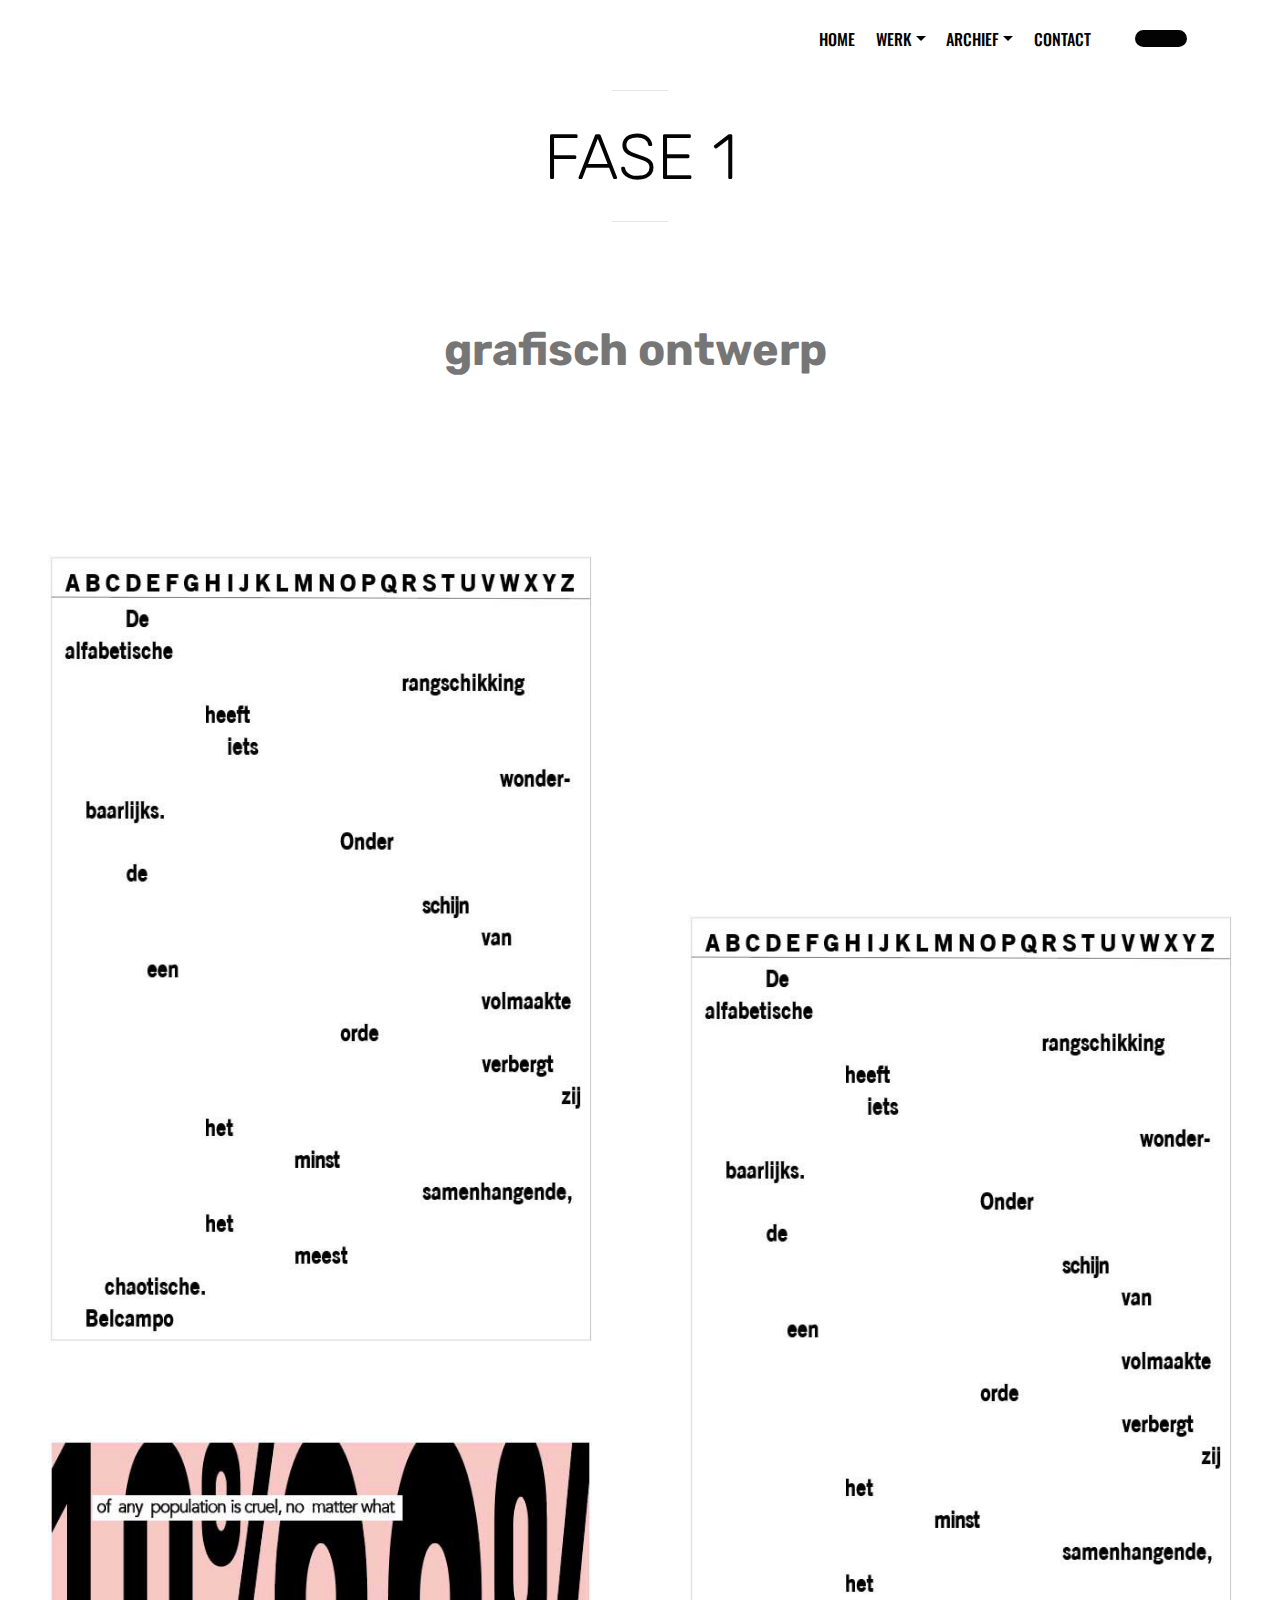
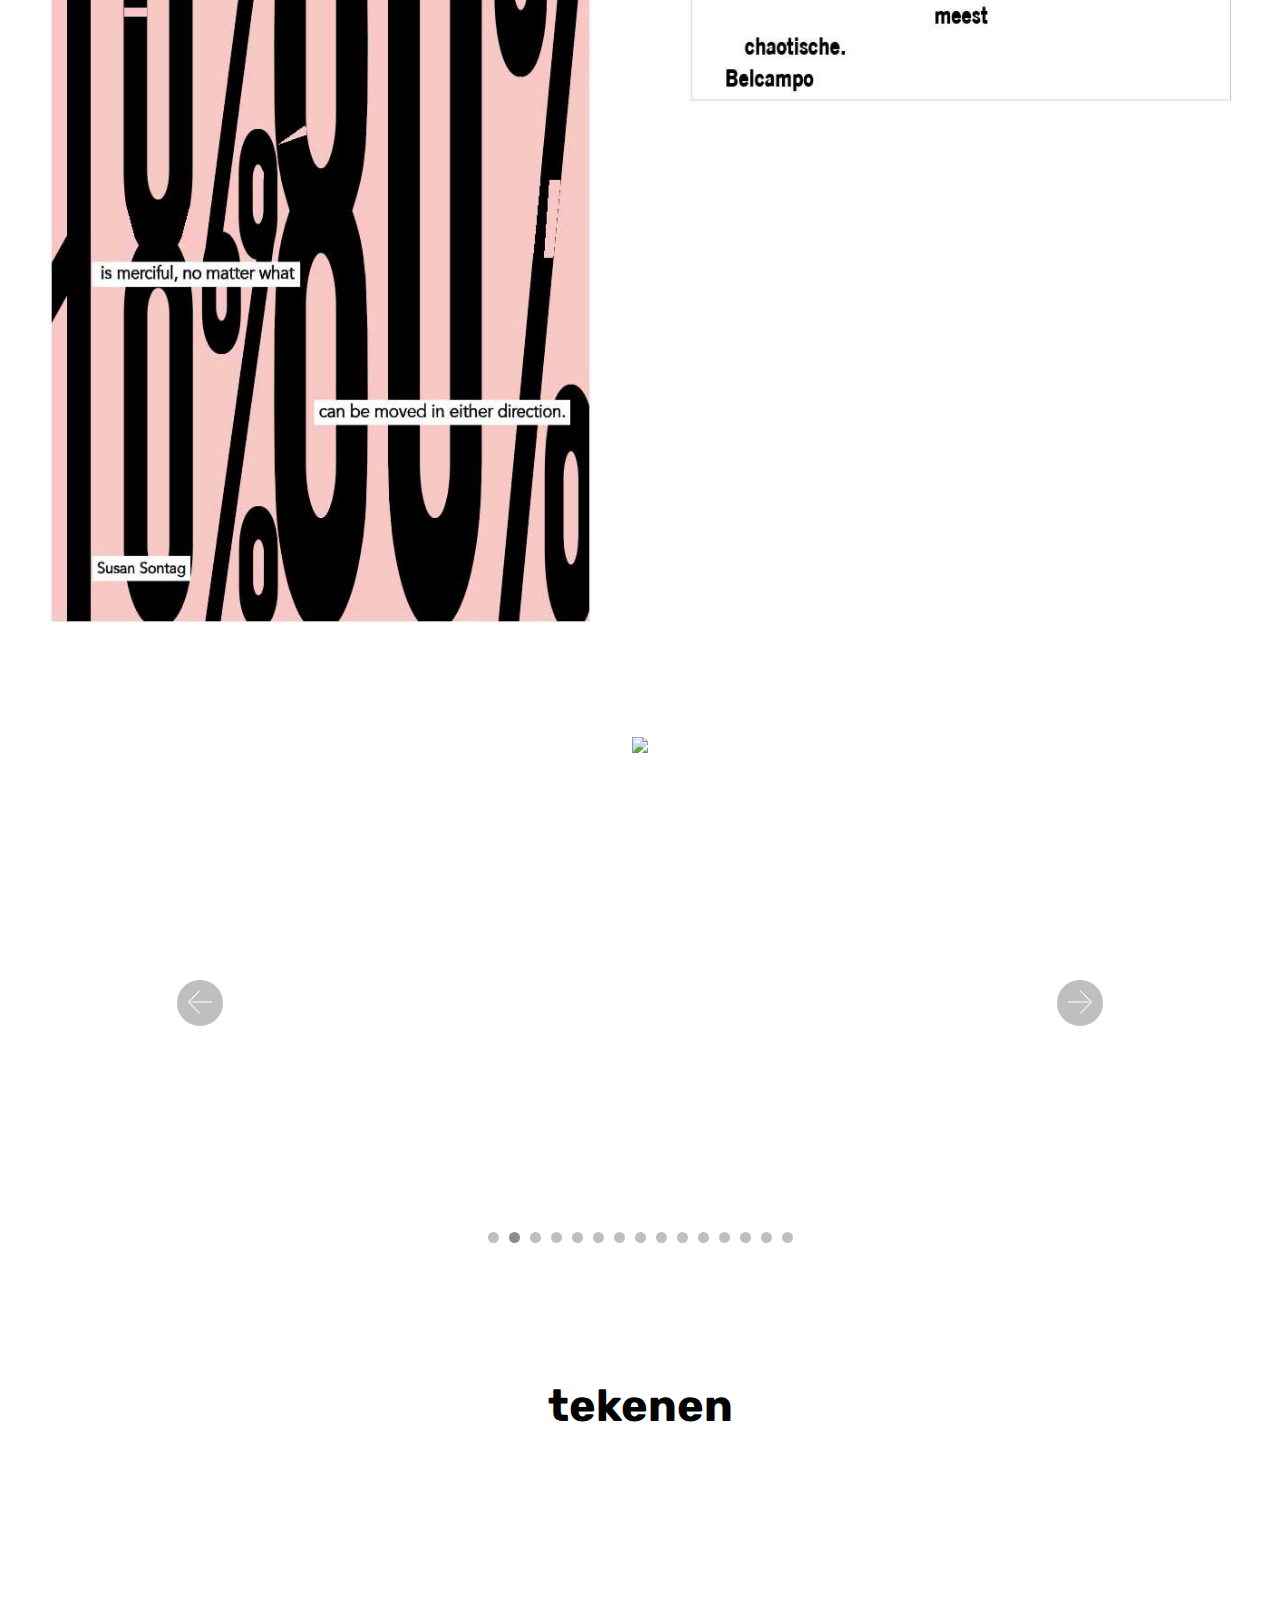
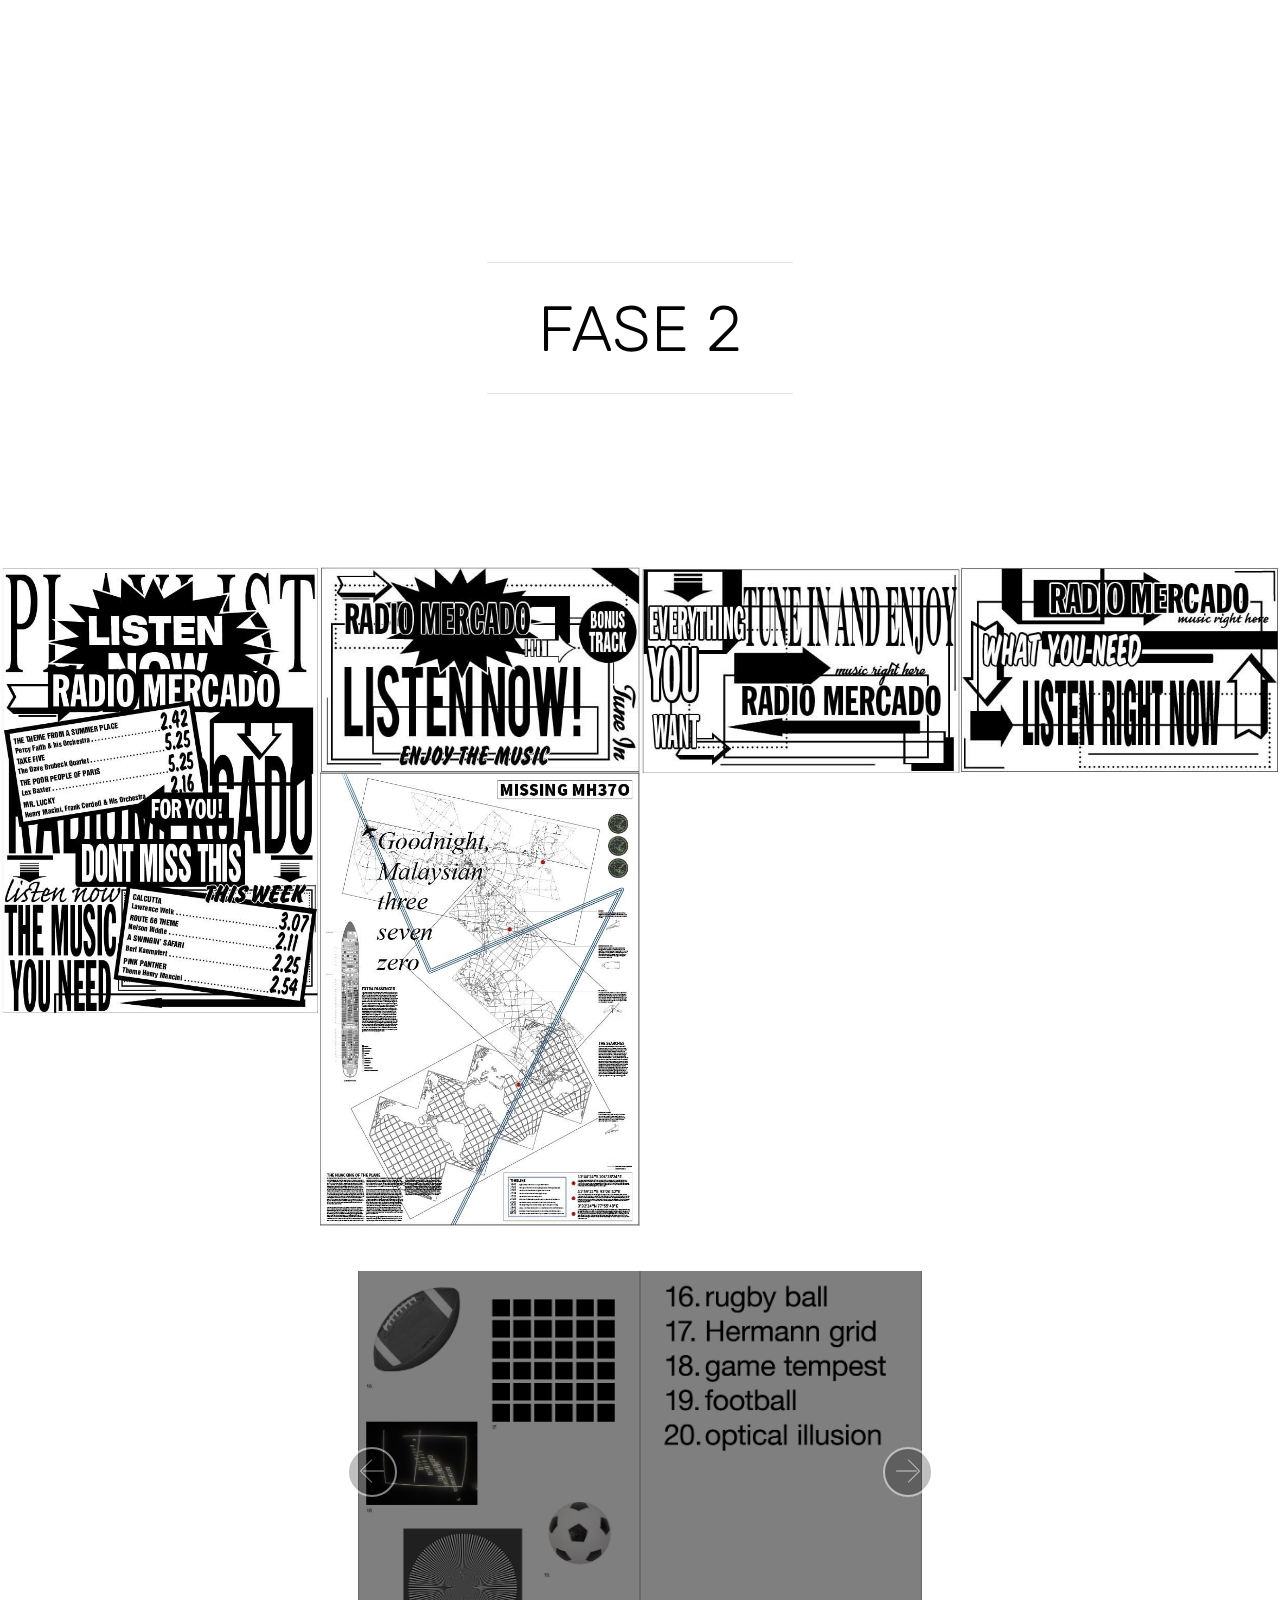
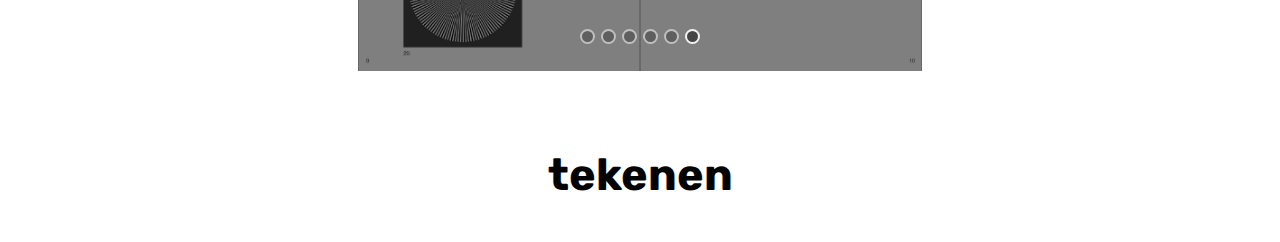
==== page1.html @ affed7a7 "create github pages" ====
<!DOCTYPE html>
<html >
<head>
  <!-- Site made with Mobirise Website Builder v4.8.3, https://mobirise.com -->
  <meta charset="UTF-8">
  <meta http-equiv="X-UA-Compatible" content="IE=edge">
  <meta name="generator" content="Mobirise v4.8.3, mobirise.com">
  <meta name="viewport" content="width=device-width, initial-scale=1, minimum-scale=1">
  <link rel="shortcut icon" href="assets/images/logo2.png" type="image/x-icon">
  <meta name="description" content="">
  <title>archief</title>
  <link rel="stylesheet" href="assets/web/assets/mobirise-icons/mobirise-icons.css">
  <link rel="stylesheet" href="assets/tether/tether.min.css">
  <link rel="stylesheet" href="assets/bootstrap/css/bootstrap.min.css">
  <link rel="stylesheet" href="assets/bootstrap/css/bootstrap-grid.min.css">
  <link rel="stylesheet" href="assets/bootstrap/css/bootstrap-reboot.min.css">
  <link rel="stylesheet" href="assets/dropdown/css/style.css">
  <link rel="stylesheet" href="assets/theme/css/style.css">
  <link rel="stylesheet" href="assets/gallery/style.css">
  <link rel="stylesheet" href="assets/mobirise/css/mbr-additional.css" type="text/css">
  
  
  
</head>
<body>
  <section class="menu cid-r5pTVEOVCd" once="menu" id="menu1-p">

    

    <nav class="navbar navbar-expand beta-menu navbar-dropdown align-items-center navbar-fixed-top navbar-toggleable-sm">
        <button class="navbar-toggler navbar-toggler-right" type="button" data-toggle="collapse" data-target="#navbarSupportedContent" aria-controls="navbarSupportedContent" aria-expanded="false" aria-label="Toggle navigation">
            <div class="hamburger">
                <span></span>
                <span></span>
                <span></span>
                <span></span>
            </div>
        </button>
        <div class="menu-logo">
            <div class="navbar-brand">
                
                
            </div>
        </div>
        <div class="collapse navbar-collapse" id="navbarSupportedContent">
            <ul class="navbar-nav nav-dropdown navbar-nav-top-padding" data-app-modern-menu="true"><li class="nav-item"><a class="nav-link link text-primary display-4" href="index.html" aria-expanded="false">HOME</a></li><li class="nav-item dropdown open"><a class="nav-link link text-primary dropdown-toggle display-4" href="page2.html" aria-expanded="true" data-toggle="dropdown-submenu">WERK</a><div class="dropdown-menu"><a class="text-primary dropdown-item display-4" href="page2.html" aria-expanded="false">grafisch ontwerp</a><a class="text-primary dropdown-item display-4" href="page2.html" aria-expanded="false">tekenen</a></div></li><li class="nav-item dropdown"><a class="nav-link link text-primary dropdown-toggle display-4" href="page1.html" aria-expanded="false" data-toggle="dropdown-submenu">ARCHIEF</a><div class="dropdown-menu"><div class="dropdown"><a class="text-primary dropdown-item dropdown-toggle display-4" href="page1.html" aria-expanded="false" data-toggle="dropdown-submenu">fase 1</a><div class="dropdown-menu dropdown-submenu"><a class="text-primary dropdown-item display-4" href="page1.html" aria-expanded="false">grafisch ontwerp</a><a class="text-primary dropdown-item display-4" href="page1.html" aria-expanded="false">tekenen</a></div></div><div class="dropdown"><a class="text-primary dropdown-item dropdown-toggle display-4" href="page1.html" aria-expanded="false" data-toggle="dropdown-submenu">fase 2</a><div class="dropdown-menu dropdown-submenu"><a class="text-primary dropdown-item display-4" href="page1.html" aria-expanded="false">grafisch ontwerp</a><a class="text-primary dropdown-item display-4" href="page1.html" aria-expanded="false">tekenen</a></div></div></div></li><li class="nav-item"><a class="nav-link link text-primary display-4" href="page3.html" aria-expanded="false">CONTACT</a></li><li class="nav-item">
                    <a class="nav-link link text-primary display-4" href="https://mobirise.com">
                        </a>
                </li></ul>
            <div class="navbar-buttons mbr-section-btn"><a class="btn btn-sm btn-primary display-4" href="https://mobirise.com"></a></div>
        </div>
    </nav>
</section>

<section class="engine"><a href="https://mobiri.se/s">free bootstrap theme</a></section><section class="mbr-section article content10 cid-r61e91xuFr" id="content10-1y">
    
     

    <div class="container">
        <div class="inner-container" style="width: 50%;">
            <hr class="line" style="width: 10%;">
            <div class="section-text align-center mbr-white mbr-fonts-style display-2">
                    FASE 1</div>
            <hr class="line" style="width: 10%;">
        </div>
    </div>
</section>

<section class="mbr-section article content1 cid-ra2BrBYclN" id="content1-2i">
    
     

    <div class="container">
        <div class="media-container-row">
            <div class="mbr-text col-12 col-md-8 mbr-fonts-style display-5"><strong>grafisch ontwerp&nbsp;</strong></div>
        </div>
    </div>
</section>

<section class="mbr-section content4 cid-r61eZkdMfT" id="content4-24">

    

    <div class="container">
        <div class="media-container-row">
            <div class="title col-12 col-md-8">
                
                
                
            </div>
        </div>
    </div>
</section>

<section class="mbr-gallery mbr-slider-carousel cid-r612L4Pm2U" id="gallery3-1j">

    

    <div>
        <div><!-- Filter --><!-- Gallery --><div class="mbr-gallery-row"><div class="mbr-gallery-layout-default"><div><div><div class="mbr-gallery-item mbr-gallery-item--p6" data-video-url="false" data-tags="Geweldige"><div href="#lb-gallery3-1j" data-slide-to="0" data-toggle="modal"><img src="assets/images/schermafbeelding-2019-05-29-om-14.14.04-596x864.jpg" alt="" title=""><span class="icon-focus"></span></div></div><div class="mbr-gallery-item mbr-gallery-item--p6" data-video-url="false" data-tags="Geweldige"><div href="#lb-gallery3-1j" data-slide-to="1" data-toggle="modal"><img src="assets/images/schermafbeelding-2018-10-09-om-23.07.24-959x1403-800x1170.png" alt="" title=""><span class="icon-focus"></span></div></div><div class="mbr-gallery-item mbr-gallery-item--p6" data-video-url="false" data-tags="Geweldige"><div href="#lb-gallery3-1j" data-slide-to="2" data-toggle="modal"><img src="assets/images/schermafbeelding-2018-10-09-om-23.08.20-962x1399-800x1163.png" alt="" title=""><span class="icon-focus"></span></div></div><div class="mbr-gallery-item mbr-gallery-item--p6" data-video-url="false" data-tags="Geweldige"><div href="#lb-gallery3-1j" data-slide-to="3" data-toggle="modal"><img src="assets/images/schermafbeelding-2018-10-09-om-23.14.17-1224x1223-800x799.png" alt="" title=""><span class="icon-focus"></span></div></div><div class="mbr-gallery-item mbr-gallery-item--p6" data-video-url="false" data-tags="Geweldige"><div href="#lb-gallery3-1j" data-slide-to="4" data-toggle="modal"><img src="assets/images/schermafbeelding-2019-05-29-om-14.14.04-596x864.jpg" alt="" title=""><span class="icon-focus"></span></div></div><div class="mbr-gallery-item mbr-gallery-item--p6" data-video-url="false" data-tags="Geweldige"><div href="#lb-gallery3-1j" data-slide-to="5" data-toggle="modal"><img src="assets/images/schermafbeelding-2019-05-29-om-14.30.31-600x866.jpg" alt="" title=""><span class="icon-focus"></span></div></div></div></div><div class="clearfix"></div></div></div><!-- Lightbox --><div data-app-prevent-settings="" class="mbr-slider modal fade carousel slide" tabindex="-1" data-keyboard="true" data-interval="false" id="lb-gallery3-1j"><div class="modal-dialog"><div class="modal-content"><div class="modal-body"><div class="carousel-inner"><div class="carousel-item active"><img src="assets/images/schermafbeelding-2019-05-29-om-14.14.04.jpg" alt="" title=""></div><div class="carousel-item"><img src="assets/images/schermafbeelding-2018-10-09-om-23.07.24-959x1403.png" alt="" title=""></div><div class="carousel-item"><img src="assets/images/schermafbeelding-2018-10-09-om-23.08.20-962x1399.png" alt="" title=""></div><div class="carousel-item"><img src="assets/images/schermafbeelding-2018-10-09-om-23.14.17-1224x1223.png" alt="" title=""></div><div class="carousel-item"><img src="assets/images/schermafbeelding-2019-05-29-om-14.14.04.jpg" alt="" title=""></div><div class="carousel-item"><img src="assets/images/schermafbeelding-2019-05-29-om-14.30.31.jpg" alt="" title=""></div></div><a class="carousel-control carousel-control-prev" role="button" data-slide="prev" href="#lb-gallery3-1j"><span class="mbri-left mbr-iconfont" aria-hidden="true"></span><span class="sr-only">Previous</span></a><a class="carousel-control carousel-control-next" role="button" data-slide="next" href="#lb-gallery3-1j"><span class="mbri-right mbr-iconfont" aria-hidden="true"></span><span class="sr-only">Next</span></a><a class="close" href="#" role="button" data-dismiss="modal"><span class="sr-only">Close</span></a></div></div></div></div></div>
    </div>

</section>

<section class="carousel slide cid-r8h7UrMf8w" data-interval="false" id="slider2-2c">

    
    <div class="container content-slider">
        <div class="content-slider-wrap">
            <div><div class="mbr-slider slide carousel" data-pause="true" data-keyboard="false" data-ride="false" data-interval="false"><ol class="carousel-indicators"><li data-app-prevent-settings="" data-target="#slider2-2c" data-slide-to="0"></li><li data-app-prevent-settings="" data-target="#slider2-2c" class=" active" data-slide-to="1"></li><li data-app-prevent-settings="" data-target="#slider2-2c" data-slide-to="2"></li><li data-app-prevent-settings="" data-target="#slider2-2c" data-slide-to="3"></li><li data-app-prevent-settings="" data-target="#slider2-2c" data-slide-to="4"></li><li data-app-prevent-settings="" data-target="#slider2-2c" data-slide-to="5"></li><li data-app-prevent-settings="" data-target="#slider2-2c" data-slide-to="6"></li><li data-app-prevent-settings="" data-target="#slider2-2c" data-slide-to="7"></li><li data-app-prevent-settings="" data-target="#slider2-2c" data-slide-to="8"></li><li data-app-prevent-settings="" data-target="#slider2-2c" data-slide-to="9"></li><li data-app-prevent-settings="" data-target="#slider2-2c" data-slide-to="10"></li><li data-app-prevent-settings="" data-target="#slider2-2c" data-slide-to="11"></li><li data-app-prevent-settings="" data-target="#slider2-2c" data-slide-to="12"></li><li data-app-prevent-settings="" data-target="#slider2-2c" data-slide-to="13"></li><li data-app-prevent-settings="" data-target="#slider2-2c" data-slide-to="14"></li></ol><div class="carousel-inner" role="listbox"><div class="carousel-item slider-fullscreen-image" data-bg-video-slide="false" style="background-image: url(assets/images/schermafbeelding-2018-11-02-om-20.57.43-1262x1756.png);"><div class="container container-slide"><div class="image_wrapper"><div class="mbr-overlay" style="opacity: 0;"></div><img src="assets/images/schermafbeelding-2018-11-02-om-20.57.43-1262x1756.png"><div class="carousel-caption justify-content-center"><div class="col-10 align-center"><p class="lead mbr-text mbr-fonts-style display-7"></p></div></div></div></div></div><div class="carousel-item slider-fullscreen-image active" data-bg-video-slide="false" style="background-image: url(assets/images/schermafbeelding-2018-11-02-om-20.59.23-2000x1401.png);"><div class="container container-slide"><div class="image_wrapper"><div class="mbr-overlay" style="opacity: 0;"></div><img src="assets/images/schermafbeelding-2018-11-02-om-20.59.23-2000x1401.png"><div class="carousel-caption justify-content-center"><div class="col-10 align-center"><p class="lead mbr-text mbr-fonts-style display-7"></p></div></div></div></div></div><div class="carousel-item slider-fullscreen-image" data-bg-video-slide="false" style="background-image: url(assets/images/schermafbeelding-2018-11-02-om-20.59.36-2000x1397.png);"><div class="container container-slide"><div class="image_wrapper"><div class="mbr-overlay" style="opacity: 0;"></div><img src="assets/images/schermafbeelding-2018-11-02-om-20.59.36-2000x1397.png"><div class="carousel-caption justify-content-center"><div class="col-10 align-center"><p class="lead mbr-text mbr-fonts-style display-7"></p></div></div></div></div></div><div class="carousel-item slider-fullscreen-image" data-bg-video-slide="false" style="background-image: url(assets/images/schermafbeelding-2018-11-02-om-20.59.47-2000x1396.png);"><div class="container container-slide"><div class="image_wrapper"><div class="mbr-overlay" style="opacity: 0;"></div><img src="assets/images/schermafbeelding-2018-11-02-om-20.59.47-2000x1396.png"><div class="carousel-caption justify-content-center"><div class="col-10 align-center"><p class="lead mbr-text mbr-fonts-style display-7"></p></div></div></div></div></div><div class="carousel-item slider-fullscreen-image" data-bg-video-slide="false" style="background-image: url(assets/images/schermafbeelding-2018-11-02-om-20.59.57-2000x1401.png);"><div class="container container-slide"><div class="image_wrapper"><div class="mbr-overlay" style="opacity: 0;"></div><img src="assets/images/schermafbeelding-2018-11-02-om-20.59.57-2000x1401.png"><div class="carousel-caption justify-content-center"><div class="col-10 align-center"><p class="lead mbr-text mbr-fonts-style display-7"></p></div></div></div></div></div><div class="carousel-item slider-fullscreen-image" data-bg-video-slide="false" style="background-image: url(assets/images/schermafbeelding-2018-11-02-om-21.00.07-2000x1401.png);"><div class="container container-slide"><div class="image_wrapper"><div class="mbr-overlay" style="opacity: 0;"></div><img src="assets/images/schermafbeelding-2018-11-02-om-21.00.07-2000x1401.png"><div class="carousel-caption justify-content-center"><div class="col-10 align-center"><p class="lead mbr-text mbr-fonts-style display-7"></p></div></div></div></div></div><div class="carousel-item slider-fullscreen-image" data-bg-video-slide="false" style="background-image: url(assets/images/schermafbeelding-2018-11-02-om-21.00.18-2000x1402.png);"><div class="container container-slide"><div class="image_wrapper"><div class="mbr-overlay" style="opacity: 0;"></div><img src="assets/images/schermafbeelding-2018-11-02-om-21.00.18-2000x1402.png"><div class="carousel-caption justify-content-center"><div class="col-10 align-center"><p class="lead mbr-text mbr-fonts-style display-7"></p></div></div></div></div></div><div class="carousel-item slider-fullscreen-image" data-bg-video-slide="false" style="background-image: url(assets/images/schermafbeelding-2018-11-02-om-21.00.27-2000x1402.png);"><div class="container container-slide"><div class="image_wrapper"><div class="mbr-overlay" style="opacity: 0;"></div><img src="assets/images/schermafbeelding-2018-11-02-om-21.00.27-2000x1402.png"><div class="carousel-caption justify-content-center"><div class="col-10 align-center"><p class="lead mbr-text mbr-fonts-style display-7"></p></div></div></div></div></div><div class="carousel-item slider-fullscreen-image" data-bg-video-slide="false" style="background-image: url(assets/images/schermafbeelding-2018-11-02-om-21.00.36-2000x1404.png);"><div class="container container-slide"><div class="image_wrapper"><div class="mbr-overlay" style="opacity: 0;"></div><img src="assets/images/schermafbeelding-2018-11-02-om-21.00.36-2000x1404.png"><div class="carousel-caption justify-content-center"><div class="col-10 align-center"><p class="lead mbr-text mbr-fonts-style display-7"></p></div></div></div></div></div><div class="carousel-item slider-fullscreen-image" data-bg-video-slide="false" style="background-image: url(assets/images/schermafbeelding-2018-11-02-om-21.00.51-2000x1404.png);"><div class="container container-slide"><div class="image_wrapper"><div class="mbr-overlay" style="opacity: 0;"></div><img src="assets/images/schermafbeelding-2018-11-02-om-21.00.51-2000x1404.png"><div class="carousel-caption justify-content-center"><div class="col-10 align-center"><p class="lead mbr-text mbr-fonts-style display-7"></p></div></div></div></div></div><div class="carousel-item slider-fullscreen-image" data-bg-video-slide="false" style="background-image: url(assets/images/schermafbeelding-2018-11-02-om-21.01.01-2000x1400.png);"><div class="container container-slide"><div class="image_wrapper"><div class="mbr-overlay" style="opacity: 0;"></div><img src="assets/images/schermafbeelding-2018-11-02-om-21.01.01-2000x1400.png"><div class="carousel-caption justify-content-center"><div class="col-10 align-center"><p class="lead mbr-text mbr-fonts-style display-7"></p></div></div></div></div></div><div class="carousel-item slider-fullscreen-image" data-bg-video-slide="false" style="background-image: url(assets/images/schermafbeelding-2018-11-02-om-21.01.11-2000x1404.png);"><div class="container container-slide"><div class="image_wrapper"><div class="mbr-overlay" style="opacity: 0;"></div><img src="assets/images/schermafbeelding-2018-11-02-om-21.01.11-2000x1404.png"><div class="carousel-caption justify-content-center"><div class="col-10 align-center"><p class="lead mbr-text mbr-fonts-style display-7"></p></div></div></div></div></div><div class="carousel-item slider-fullscreen-image" data-bg-video-slide="false" style="background-image: url(assets/images/schermafbeelding-2018-11-02-om-21.01.31-2000x1406.png);"><div class="container container-slide"><div class="image_wrapper"><div class="mbr-overlay" style="opacity: 0;"></div><img src="assets/images/schermafbeelding-2018-11-02-om-21.01.31-2000x1406.png"><div class="carousel-caption justify-content-center"><div class="col-10 align-center"><p class="lead mbr-text mbr-fonts-style display-7"></p></div></div></div></div></div><div class="carousel-item slider-fullscreen-image" data-bg-video-slide="false" style="background-image: url(assets/images/schermafbeelding-2018-11-02-om-21.01.41-2000x1399.png);"><div class="container container-slide"><div class="image_wrapper"><div class="mbr-overlay" style="opacity: 0;"></div><img src="assets/images/schermafbeelding-2018-11-02-om-21.01.41-2000x1399.png"><div class="carousel-caption justify-content-center"><div class="col-10 align-center"><p class="lead mbr-text mbr-fonts-style display-7"></p></div></div></div></div></div><div class="carousel-item slider-fullscreen-image" data-bg-video-slide="false" style="background-image: url(assets/images/schermafbeelding-2018-11-02-om-21.01.51-1238x1740.png);"><div class="container container-slide"><div class="image_wrapper"><div class="mbr-overlay" style="opacity: 0;"></div><img src="assets/images/schermafbeelding-2018-11-02-om-21.01.51-1238x1740.png"><div class="carousel-caption justify-content-center"><div class="col-10 align-center"><p class="lead mbr-text mbr-fonts-style display-5">ABCdarium</p></div></div></div></div></div></div><a data-app-prevent-settings="" class="carousel-control carousel-control-prev" role="button" data-slide="prev" href="#slider2-2c"><span aria-hidden="true" class="mbri-left mbr-iconfont"></span><span class="sr-only">Previous</span></a><a data-app-prevent-settings="" class="carousel-control carousel-control-next" role="button" data-slide="next" href="#slider2-2c"><span aria-hidden="true" class="mbri-right mbr-iconfont"></span><span class="sr-only">Next</span></a></div></div> 
        </div>
    </div>
</section>

<section class="mbr-section content4 cid-r61f7mrCIc" id="content4-26">

    

    <div class="container">
        <div class="media-container-row">
            <div class="title col-12 col-md-8">
                
                <h3 class="mbr-section-subtitle align-center mbr-light mbr-fonts-style display-5"><strong>
                    tekenen</strong></h3>
                
            </div>
        </div>
    </div>
</section>

<section class="mbr-gallery mbr-slider-carousel cid-r619eIYs82" id="gallery3-1m">

    

    <div>
        <div><!-- Filter --><!-- Gallery --><div class="mbr-gallery-row"><div class="mbr-gallery-layout-default"><div><div><div class="mbr-gallery-item mbr-gallery-item--p5" data-video-url="false" data-tags="Bewegende"><div href="#lb-gallery3-1m" data-slide-to="0" data-toggle="modal"><img src="assets/images/schermafbeelding-2018-10-09-om-23.27.23-809x1161-800x1148.png" alt="" title=""><span class="icon-focus"></span></div></div><div class="mbr-gallery-item mbr-gallery-item--p5" data-video-url="false" data-tags="Bewegende"><div href="#lb-gallery3-1m" data-slide-to="1" data-toggle="modal"><img src="assets/images/schermafbeelding-2018-11-02-om-21.13.11-1816x1268-800x561.png" alt="" title=""><span class="icon-focus"></span></div></div><div class="mbr-gallery-item mbr-gallery-item--p5" data-video-url="false" data-tags="Bewegende"><div href="#lb-gallery3-1m" data-slide-to="2" data-toggle="modal"><img src="assets/images/schermafbeelding-2018-11-02-om-21.14.13-1804x1284-800x565.png" alt="" title=""><span class="icon-focus"></span></div></div></div></div><div class="clearfix"></div></div></div><!-- Lightbox --><div data-app-prevent-settings="" class="mbr-slider modal fade carousel slide" tabindex="-1" data-keyboard="true" data-interval="false" id="lb-gallery3-1m"><div class="modal-dialog"><div class="modal-content"><div class="modal-body"><div class="carousel-inner"><div class="carousel-item"><img src="assets/images/schermafbeelding-2018-10-09-om-23.27.23-809x1161.png" alt="" title=""></div><div class="carousel-item"><img src="assets/images/schermafbeelding-2018-11-02-om-21.13.11-1816x1268.png" alt="" title=""></div><div class="carousel-item active"><img src="assets/images/schermafbeelding-2018-11-02-om-21.14.13-1804x1284.png" alt="" title=""></div></div><a class="carousel-control carousel-control-prev" role="button" data-slide="prev" href="#lb-gallery3-1m"><span class="mbri-left mbr-iconfont" aria-hidden="true"></span><span class="sr-only">Previous</span></a><a class="carousel-control carousel-control-next" role="button" data-slide="next" href="#lb-gallery3-1m"><span class="mbri-right mbr-iconfont" aria-hidden="true"></span><span class="sr-only">Next</span></a><a class="close" href="#" role="button" data-dismiss="modal"><span class="sr-only">Close</span></a></div></div></div></div></div>
    </div>

</section>

<section class="mbr-section article content10 cid-r61e734HHV" id="content10-1x">
    
     

    <div class="container">
        <div class="inner-container" style="width: 50%;">
            <hr class="line" style="width: 55%;">
            <div class="section-text align-center mbr-white mbr-fonts-style display-2">FASE 2</div>
            <hr class="line" style="width: 55%;">
        </div>
    </div>
</section>

<section class="mbr-section content4 cid-r61eA1nLkY" id="content4-21">

    

    <div class="container">
        <div class="media-container-row">
            <div class="title col-12 col-md-8">
                
                <h3 class="mbr-section-subtitle align-center mbr-light mbr-fonts-style display-5"><strong>
                    grafisch ontwerp&nbsp;</strong></h3>
                
            </div>
        </div>
    </div>
</section>

<section class="mbr-gallery mbr-slider-carousel cid-rrRyKGk3p8" id="gallery3-2g">

    

    <div>
        <div><!-- Filter --><!-- Gallery --><div class="mbr-gallery-row"><div class="mbr-gallery-layout-default"><div><div><div class="mbr-gallery-item mbr-gallery-item--p0" data-video-url="false" data-tags="Geweldige"><div href="#lb-gallery3-2g" data-slide-to="0" data-toggle="modal"><img src="assets/images/schermafbeelding-2019-05-29-om-14.34.20-590x824.jpg" alt="" title=""><span class="icon-focus"></span></div></div><div class="mbr-gallery-item mbr-gallery-item--p0" data-video-url="false" data-tags="Sympathieke"><div href="#lb-gallery3-2g" data-slide-to="1" data-toggle="modal"><img src="assets/images/schermafbeelding-2019-05-29-om-14.36.38-474x304.jpg" alt="" title=""><span class="icon-focus"></span></div></div><div class="mbr-gallery-item mbr-gallery-item--p0" data-video-url="false" data-tags="Creatieve"><div href="#lb-gallery3-2g" data-slide-to="2" data-toggle="modal"><img src="assets/images/schermafbeelding-2019-05-29-om-14.36.47-476x306.jpg" alt="" title=""><span class="icon-focus"></span></div></div><div class="mbr-gallery-item mbr-gallery-item--p0" data-video-url="false" data-tags="Bewegende"><div href="#lb-gallery3-2g" data-slide-to="3" data-toggle="modal"><img src="assets/images/schermafbeelding-2019-05-29-om-14.37.02-476x308.jpg" alt="" title=""><span class="icon-focus"></span></div></div><div class="mbr-gallery-item mbr-gallery-item--p0" data-video-url="false" data-tags="Geweldige"><div href="#lb-gallery3-2g" data-slide-to="4" data-toggle="modal"><img src="assets/images/schermafbeelding-2019-05-29-om-14.46.44-622x882.jpg" alt="" title=""><span class="icon-focus"></span></div></div></div></div><div class="clearfix"></div></div></div><!-- Lightbox --><div data-app-prevent-settings="" class="mbr-slider modal fade carousel slide" tabindex="-1" data-keyboard="true" data-interval="false" id="lb-gallery3-2g"><div class="modal-dialog"><div class="modal-content"><div class="modal-body"><div class="carousel-inner"><div class="carousel-item"><img src="assets/images/schermafbeelding-2019-05-29-om-14.34.20.jpg" alt="" title=""></div><div class="carousel-item"><img src="assets/images/schermafbeelding-2019-05-29-om-14.36.38.jpg" alt="" title=""></div><div class="carousel-item"><img src="assets/images/schermafbeelding-2019-05-29-om-14.36.47.jpg" alt="" title=""></div><div class="carousel-item"><img src="assets/images/schermafbeelding-2019-05-29-om-14.37.02.jpg" alt="" title=""></div><div class="carousel-item active"><img src="assets/images/schermafbeelding-2019-05-29-om-14.46.44.jpg" alt="" title=""></div></div><a class="carousel-control carousel-control-prev" role="button" data-slide="prev" href="#lb-gallery3-2g"><span class="mbri-left mbr-iconfont" aria-hidden="true"></span><span class="sr-only">Previous</span></a><a class="carousel-control carousel-control-next" role="button" data-slide="next" href="#lb-gallery3-2g"><span class="mbri-right mbr-iconfont" aria-hidden="true"></span><span class="sr-only">Next</span></a><a class="close" href="#" role="button" data-dismiss="modal"><span class="sr-only">Close</span></a></div></div></div></div></div>
    </div>

</section>

<section class="carousel slide cid-rrRCtdknh3" data-interval="false" id="slider2-2h">

    
    <div class="container content-slider">
        <div class="content-slider-wrap">
            <div><div class="mbr-slider slide carousel" data-pause="true" data-keyboard="false" data-ride="false" data-interval="false"><ol class="carousel-indicators"><li data-app-prevent-settings="" data-target="#slider2-2h" data-slide-to="0"></li><li data-app-prevent-settings="" data-target="#slider2-2h" data-slide-to="1"></li><li data-app-prevent-settings="" data-target="#slider2-2h" data-slide-to="2"></li><li data-app-prevent-settings="" data-target="#slider2-2h" data-slide-to="3"></li><li data-app-prevent-settings="" data-target="#slider2-2h" data-slide-to="4"></li><li data-app-prevent-settings="" data-target="#slider2-2h" class=" active" data-slide-to="5"></li></ol><div class="carousel-inner" role="listbox"><div class="carousel-item slider-fullscreen-image" data-bg-video-slide="false" style="background-image: url(assets/images/schermafbeelding-2019-03-29-om-13.42.12.jpg);"><div class="container container-slide"><div class="image_wrapper"><div class="mbr-overlay"></div><img src="assets/images/schermafbeelding-2019-03-29-om-13.42.12.jpg"><div class="carousel-caption justify-content-center"><div class="col-10 align-center"><p class="lead mbr-text mbr-fonts-style display-7"></p></div></div></div></div></div><div class="carousel-item slider-fullscreen-image" data-bg-video-slide="false" style="background-image: url(assets/images/schermafbeelding-2019-03-29-om-13.42.23.jpg);"><div class="container container-slide"><div class="image_wrapper"><div class="mbr-overlay"></div><img src="assets/images/schermafbeelding-2019-03-29-om-13.42.23.jpg"><div class="carousel-caption justify-content-center"><div class="col-10 align-center"><p class="lead mbr-text mbr-fonts-style display-7"></p></div></div></div></div></div><div class="carousel-item slider-fullscreen-image" data-bg-video-slide="false" style="background-image: url(assets/images/schermafbeelding-2019-03-29-om-13.42.42.jpg);"><div class="container container-slide"><div class="image_wrapper"><div class="mbr-overlay"></div><img src="assets/images/schermafbeelding-2019-03-29-om-13.42.42.jpg"><div class="carousel-caption justify-content-center"><div class="col-10 align-center"><p class="lead mbr-text mbr-fonts-style display-7"></p></div></div></div></div></div><div class="carousel-item slider-fullscreen-image" data-bg-video-slide="false" style="background-image: url(assets/images/schermafbeelding-2019-03-29-om-13.44.00.jpg);"><div class="container container-slide"><div class="image_wrapper"><div class="mbr-overlay"></div><img src="assets/images/schermafbeelding-2019-03-29-om-13.44.00.jpg"><div class="carousel-caption justify-content-center"><div class="col-10 align-center"><p class="lead mbr-text mbr-fonts-style display-7"></p></div></div></div></div></div><div class="carousel-item slider-fullscreen-image" data-bg-video-slide="false" style="background-image: url(assets/images/schermafbeelding-2019-03-29-om-13.44.47.jpg);"><div class="container container-slide"><div class="image_wrapper"><div class="mbr-overlay"></div><img src="assets/images/schermafbeelding-2019-03-29-om-13.44.47.jpg"><div class="carousel-caption justify-content-center"><div class="col-10 align-center"><p class="lead mbr-text mbr-fonts-style display-7"></p></div></div></div></div></div><div class="carousel-item slider-fullscreen-image active" data-bg-video-slide="false" style="background-image: url(assets/images/schermafbeelding-2019-03-29-om-14.00.18.jpg);"><div class="container container-slide"><div class="image_wrapper"><div class="mbr-overlay"></div><img src="assets/images/schermafbeelding-2019-03-29-om-14.00.18.jpg"><div class="carousel-caption justify-content-center"><div class="col-10 align-center"><p class="lead mbr-text mbr-fonts-style display-7"></p></div></div></div></div></div></div><a data-app-prevent-settings="" class="carousel-control carousel-control-prev" role="button" data-slide="prev" href="#slider2-2h"><span aria-hidden="true" class="mbri-left mbr-iconfont"></span><span class="sr-only">Previous</span></a><a data-app-prevent-settings="" class="carousel-control carousel-control-next" role="button" data-slide="next" href="#slider2-2h"><span aria-hidden="true" class="mbri-right mbr-iconfont"></span><span class="sr-only">Next</span></a></div></div> 
        </div>
    </div>
</section>

<section class="mbr-section content4 cid-r61ePBe7DA" id="content4-22">

    

    <div class="container">
        <div class="media-container-row">
            <div class="title col-12 col-md-8">
                
                <h3 class="mbr-section-subtitle align-center mbr-light mbr-fonts-style display-5"><strong>
                    tekenen</strong></h3>
                
            </div>
        </div>
    </div>
</section>


  <script src="assets/web/assets/jquery/jquery.min.js"></script>
  <script src="assets/popper/popper.min.js"></script>
  <script src="assets/tether/tether.min.js"></script>
  <script src="assets/bootstrap/js/bootstrap.min.js"></script>
  <script src="assets/smoothscroll/smooth-scroll.js"></script>
  <script src="assets/dropdown/js/script.min.js"></script>
  <script src="assets/touchswipe/jquery.touch-swipe.min.js"></script>
  <script src="assets/ytplayer/jquery.mb.ytplayer.min.js"></script>
  <script src="assets/bootstrapcarouselswipe/bootstrap-carousel-swipe.js"></script>
  <script src="assets/vimeoplayer/jquery.mb.vimeo_player.js"></script>
  <script src="assets/masonry/masonry.pkgd.min.js"></script>
  <script src="assets/imagesloaded/imagesloaded.pkgd.min.js"></script>
  <script src="assets/theme/js/script.js"></script>
  <script src="assets/gallery/player.min.js"></script>
  <script src="assets/gallery/script.js"></script>
  <script src="assets/slidervideo/script.js"></script>
  
  
</body>
</html>
---- assets/web/assets/mobirise-icons/mobirise-icons.css ----
@font-face {
  font-family: 'MobiriseIcons';
  src:  url('mobirise-icons.eot?spat4u');
  src:  url('mobirise-icons.eot?spat4u#iefix') format('embedded-opentype'),
    url('mobirise-icons.ttf?spat4u') format('truetype'),
    url('mobirise-icons.woff?spat4u') format('woff'),
    url('mobirise-icons.svg?spat4u#MobiriseIcons') format('svg');
  font-weight: normal;
  font-style: normal;
}

[class^="mbri-"], [class*=" mbri-"] {
  /* use !important to prevent issues with browser extensions that change fonts */
  font-family: MobiriseIcons !important;
  speak: none;
  font-style: normal;
  font-weight: normal;
  font-variant: normal;
  text-transform: none;
  line-height: 1;

  /* Better Font Rendering =========== */
  -webkit-font-smoothing: antialiased;
  -moz-osx-font-smoothing: grayscale;
}

.mbri-add-submenu:before {
  content: "\e900";
}
.mbri-alert:before {
  content: "\e901";
}
.mbri-align-center:before {
  content: "\e902";
}
.mbri-align-justify:before {
  content: "\e903";
}
.mbri-align-left:before {
  content: "\e904";
}
.mbri-align-right:before {
  content: "\e905";
}
.mbri-android:before {
  content: "\e906";
}
.mbri-apple:before {
  content: "\e907";
}
.mbri-arrow-down:before {
  content: "\e908";
}
.mbri-arrow-next:before {
  content: "\e909";
}
.mbri-arrow-prev:before {
  content: "\e90a";
}
.mbri-arrow-up:before {
  content: "\e90b";
}
.mbri-bold:before {
  content: "\e90c";
}
.mbri-bookmark:before {
  content: "\e90d";
}
.mbri-bootstrap:before {
  content: "\e90e";
}
.mbri-briefcase:before {
  content: "\e90f";
}
.mbri-browse:before {
  content: "\e910";
}
.mbri-bulleted-list:before {
  content: "\e911";
}
.mbri-calendar:before {
  content: "\e912";
}
.mbri-camera:before {
  content: "\e913";
}
.mbri-cart-add:before {
  content: "\e914";
}
.mbri-cart-full:before {
  content: "\e915";
}
.mbri-cash:before {
  content: "\e916";
}
.mbri-change-style:before {
  content: "\e917";
}
.mbri-chat:before {
  content: "\e918";
}
.mbri-clock:before {
  content: "\e919";
}
.mbri-close:before {
  content: "\e91a";
}
.mbri-cloud:before {
  content: "\e91b";
}
.mbri-code:before {
  content: "\e91c";
}
.mbri-contact-form:before {
  content: "\e91d";
}
.mbri-credit-card:before {
  content: "\e91e";
}
.mbri-cursor-click:before {
  content: "\e91f";
}
.mbri-cust-feedback:before {
  content: "\e920";
}
.mbri-database:before {
  content: "\e921";
}
.mbri-delivery:before {
  content: "\e922";
}
.mbri-desktop:before {
  content: "\e923";
}
.mbri-devices:before {
  content: "\e924";
}
.mbri-down:before {
  content: "\e925";
}
.mbri-download:before {
  content: "\e989";
}
.mbri-drag-n-drop:before {
  content: "\e927";
}
.mbri-drag-n-drop2:before {
  content: "\e928";
}
.mbri-edit:before {
  content: "\e929";
}
.mbri-edit2:before {
  content: "\e92a";
}
.mbri-error:before {
  content: "\e92b";
}
.mbri-extension:before {
  content: "\e92c";
}
.mbri-features:before {
  content: "\e92d";
}
.mbri-file:before {
  content: "\e92e";
}
.mbri-flag:before {
  content: "\e92f";
}
.mbri-folder:before {
  content: "\e930";
}
.mbri-gift:before {
  content: "\e931";
}
.mbri-github:before {
  content: "\e932";
}
.mbri-globe:before {
  content: "\e933";
}
.mbri-globe-2:before {
  content: "\e934";
}
.mbri-growing-chart:before {
  content: "\e935";
}
.mbri-hearth:before {
  content: "\e936";
}
.mbri-help:before {
  content: "\e937";
}
.mbri-home:before {
  content: "\e938";
}
.mbri-hot-cup:before {
  content: "\e939";
}
.mbri-idea:before {
  content: "\e93a";
}
.mbri-image-gallery:before {
  content: "\e93b";
}
.mbri-image-slider:before {
  content: "\e93c";
}
.mbri-info:before {
  content: "\e93d";
}
.mbri-italic:before {
  content: "\e93e";
}
.mbri-key:before {
  content: "\e93f";
}
.mbri-laptop:before {
  content: "\e940";
}
.mbri-layers:before {
  content: "\e941";
}
.mbri-left-right:before {
  content: "\e942";
}
.mbri-left:before {
  content: "\e943";
}
.mbri-letter:before {
  content: "\e944";
}
.mbri-like:before {
  content: "\e945";
}
.mbri-link:before {
  content: "\e946";
}
.mbri-lock:before {
  content: "\e947";
}
.mbri-login:before {
  content: "\e948";
}
.mbri-logout:before {
  content: "\e949";
}
.mbri-magic-stick:before {
  content: "\e94a";
}
.mbri-map-pin:before {
  content: "\e94b";
}
.mbri-menu:before {
  content: "\e94c";
}
.mbri-mobile:before {
  content: "\e94d";
}
.mbri-mobile2:before {
  content: "\e94e";
}
.mbri-mobirise:before {
  content: "\e94f";
}
.mbri-more-horizontal:before {
  content: "\e950";
}
.mbri-more-vertical:before {
  content: "\e951";
}
.mbri-music:before {
  content: "\e952";
}
.mbri-new-file:before {
  content: "\e953";
}
.mbri-numbered-list:before {
  content: "\e954";
}
.mbri-opened-folder:before {
  content: "\e955";
}
.mbri-pages:before {
  content: "\e956";
}
.mbri-paper-plane:before {
  content: "\e957";
}
.mbri-paperclip:before {
  content: "\e958";
}
.mbri-photo:before {
  content: "\e959";
}
.mbri-photos:before {
  content: "\e95a";
}
.mbri-pin:before {
  content: "\e95b";
}
.mbri-play:before {
  content: "\e95c";
}
.mbri-plus:before {
  content: "\e95d";
}
.mbri-preview:before {
  content: "\e95e";
}
.mbri-print:before {
  content: "\e95f";
}
.mbri-protect:before {
  content: "\e960";
}
.mbri-question:before {
  content: "\e961";
}
.mbri-quote-left:before {
  content: "\e962";
}
.mbri-quote-right:before {
  content: "\e963";
}
.mbri-refresh:before {
  content: "\e964";
}
.mbri-responsive:before {
  content: "\e965";
}
.mbri-right:before {
  content: "\e966";
}
.mbri-rocket:before {
  content: "\e967";
}
.mbri-sad-face:before {
  content: "\e968";
}
.mbri-sale:before {
  content: "\e969";
}
.mbri-save:before {
  content: "\e96a";
}
.mbri-search:before {
  content: "\e96b";
}
.mbri-setting:before {
  content: "\e96c";
}
.mbri-setting2:before {
  content: "\e96d";
}
.mbri-setting3:before {
  content: "\e96e";
}
.mbri-share:before {
  content: "\e96f";
}
.mbri-shopping-bag:before {
  content: "\e970";
}
.mbri-shopping-basket:before {
  content: "\e971";
}
.mbri-shopping-cart:before {
  content: "\e972";
}
.mbri-sites:before {
  content: "\e973";
}
.mbri-smile-face:before {
  content: "\e974";
}
.mbri-speed:before {
  content: "\e975";
}
.mbri-star:before {
  content: "\e976";
}
.mbri-success:before {
  content: "\e977";
}
.mbri-sun:before {
  content: "\e978";
}
.mbri-sun2:before {
  content: "\e979";
}
.mbri-tablet:before {
  content: "\e97a";
}
.mbri-tablet-vertical:before {
  content: "\e97b";
}
.mbri-target:before {
  content: "\e97c";
}
.mbri-timer:before {
  content: "\e97d";
}
.mbri-to-ftp:before {
  content: "\e97e";
}
.mbri-to-local-drive:before {
  content: "\e97f";
}
.mbri-touch-swipe:before {
  content: "\e980";
}
.mbri-touch:before {
  content: "\e981";
}
.mbri-trash:before {
  content: "\e982";
}
.mbri-underline:before {
  content: "\e983";
}
.mbri-unlink:before {
  content: "\e984";
}
.mbri-unlock:before {
  content: "\e985";
}
.mbri-up-down:before {
  content: "\e986";
}
.mbri-up:before {
  content: "\e987";
}
.mbri-update:before {
  content: "\e988";
}
.mbri-upload:before {
 content: "\e926"; 
}
.mbri-user:before {
  content: "\e98a";
}
.mbri-user2:before {
  content: "\e98b";
}
.mbri-users:before {
  content: "\e98c";
}
.mbri-video:before {
  content: "\e98d";
}
.mbri-video-play:before {
  content: "\e98e";
}
.mbri-watch:before {
  content: "\e98f";
}
.mbri-website-theme:before {
  content: "\e990";
}
.mbri-wifi:before {
  content: "\e991";
}
.mbri-windows:before {
  content: "\e992";
}
.mbri-zoom-out:before {
  content: "\e993";
}
.mbri-redo:before {
  content: "\e994";
}
.mbri-undo:before {
  content: "\e995";
}
---- assets/dropdown/css/style.css ----
.navbar-dropdown {
  left: 0;
  padding: 0;
  position: absolute;
  right: 0;
  top: 0;
  transition: all 0.45s ease;
  z-index: 1030;
  background: #282828; }
  .navbar-dropdown .navbar-logo {
    margin-right: 0.8rem;
    transition: margin 0.3s ease-in-out;
    vertical-align: middle; }
    .navbar-dropdown .navbar-logo img {
      height: 3.125rem;
      transition: all 0.3s ease-in-out; }
    .navbar-dropdown .navbar-logo.mbr-iconfont {
      font-size: 3.125rem;
      line-height: 3.125rem; }
  .navbar-dropdown .navbar-caption {
    font-weight: 700;
    white-space: normal;
    vertical-align: -4px;
    line-height: 3.125rem !important; }
    .navbar-dropdown .navbar-caption, .navbar-dropdown .navbar-caption:hover {
      color: inherit;
      text-decoration: none; }
  .navbar-dropdown .mbr-iconfont + .navbar-caption {
    vertical-align: -1px; }
  .navbar-dropdown.navbar-fixed-top {
    position: fixed; }
  .navbar-dropdown .navbar-brand span {
    vertical-align: -4px; }
  .navbar-dropdown.bg-color.transparent {
    background: none; }
  .navbar-dropdown.navbar-short .navbar-brand {
    padding: 0.625rem 0; }
    .navbar-dropdown.navbar-short .navbar-brand span {
      vertical-align: -1px; }
  .navbar-dropdown.navbar-short .navbar-caption {
    line-height: 2.375rem !important;
    vertical-align: -2px; }
  .navbar-dropdown.navbar-short .navbar-logo {
    margin-right: 0.5rem; }
    .navbar-dropdown.navbar-short .navbar-logo img {
      height: 2.375rem; }
    .navbar-dropdown.navbar-short .navbar-logo.mbr-iconfont {
      font-size: 2.375rem;
      line-height: 2.375rem; }
  .navbar-dropdown.navbar-short .mbr-table-cell {
    height: 3.625rem; }
  .navbar-dropdown .navbar-close {
    left: 0.6875rem;
    position: fixed;
    top: 0.75rem;
    z-index: 1000; }
  .navbar-dropdown .hamburger-icon {
    content: "";
    display: inline-block;
    vertical-align: middle;
    width: 16px;
    -webkit-box-shadow: 0 -6px 0 1px #282828,0 0 0 1px #282828,0 6px 0 1px #282828;
    -moz-box-shadow: 0 -6px 0 1px #282828,0 0 0 1px #282828,0 6px 0 1px #282828;
    box-shadow: 0 -6px 0 1px #282828,0 0 0 1px #282828,0 6px 0 1px #282828; }

.dropdown-menu .dropdown-toggle[data-toggle="dropdown-submenu"]::after {
  border-bottom: 0.35em solid transparent;
  border-left: 0.35em solid;
  border-right: 0;
  border-top: 0.35em solid transparent;
  margin-left: 0.3rem; }

.dropdown-menu .dropdown-item:focus {
  outline: 0; }

.nav-dropdown {
  font-size: 0.75rem;
  font-weight: 500;
  height: auto !important; }
  .nav-dropdown .nav-btn {
    padding-left: 1rem; }
  .nav-dropdown .link {
    margin: .667em 1.667em;
    font-weight: 500;
    padding: 0;
    transition: color .2s ease-in-out; }
    .nav-dropdown .link.dropdown-toggle {
      margin-right: 2.583em; }
      .nav-dropdown .link.dropdown-toggle::after {
        margin-left: .25rem;
        border-top: 0.35em solid;
        border-right: 0.35em solid transparent;
        border-left: 0.35em solid transparent;
        border-bottom: 0; }
      .nav-dropdown .link.dropdown-toggle[aria-expanded="true"] {
        margin: 0;
        padding: 0.667em 3.263em  0.667em 1.667em; }
  .nav-dropdown .link::after,
  .nav-dropdown .dropdown-item::after {
    color: inherit; }
  .nav-dropdown .btn {
    font-size: 0.75rem;
    font-weight: 700;
    letter-spacing: 0;
    margin-bottom: 0;
    padding-left: 1.25rem;
    padding-right: 1.25rem; }
  .nav-dropdown .dropdown-menu {
    border-radius: 0;
    border: 0;
    left: 0;
    margin: 0;
    padding-bottom: 1.25rem;
    padding-top: 1.25rem;
    position: relative; }
  .nav-dropdown .dropdown-submenu {
    margin-left: 0.125rem;
    top: 0; }
  .nav-dropdown .dropdown-item {
    font-weight: 500;
    line-height: 2;
    padding: 0.3846em 4.615em 0.3846em 1.5385em;
    position: relative;
    transition: color .2s ease-in-out, background-color .2s ease-in-out; }
    .nav-dropdown .dropdown-item::after {
      margin-top: -0.3077em;
      position: absolute;
      right: 1.1538em;
      top: 50%; }
    .nav-dropdown .dropdown-item:focus, .nav-dropdown .dropdown-item:hover {
      background: none; }

@media (max-width: 767px) {
  .nav-dropdown.navbar-toggleable-sm {
    bottom: 0;
    display: none;
    left: 0;
    overflow-x: hidden;
    position: fixed;
    top: 0;
    transform: translateX(-100%);
    -ms-transform: translateX(-100%);
    -webkit-transform: translateX(-100%);
    width: 18.75rem;
    z-index: 999; } }
.nav-dropdown.navbar-toggleable-xl {
  bottom: 0;
  display: none;
  left: 0;
  overflow-x: hidden;
  position: fixed;
  top: 0;
  transform: translateX(-100%);
  -ms-transform: translateX(-100%);
  -webkit-transform: translateX(-100%);
  width: 18.75rem;
  z-index: 999; }

.nav-dropdown-sm {
  display: block !important;
  overflow-x: hidden;
  overflow: auto;
  padding-top: 3.875rem; }
  .nav-dropdown-sm::after {
    content: "";
    display: block;
    height: 3rem;
    width: 100%; }
  .nav-dropdown-sm.collapse.in ~ .navbar-close {
    display: block !important; }
  .nav-dropdown-sm.collapsing, .nav-dropdown-sm.collapse.in {
    transform: translateX(0);
    -ms-transform: translateX(0);
    -webkit-transform: translateX(0);
    transition: all 0.25s ease-out;
    -webkit-transition: all 0.25s ease-out;
    background: #282828; }
  .nav-dropdown-sm.collapsing[aria-expanded="false"] {
    transform: translateX(-100%);
    -ms-transform: translateX(-100%);
    -webkit-transform: translateX(-100%); }
  .nav-dropdown-sm .nav-item {
    display: block;
    margin-left: 0 !important;
    padding-left: 0; }
  .nav-dropdown-sm .link,
  .nav-dropdown-sm .dropdown-item {
    border-top: 1px dotted rgba(255, 255, 255, 0.1);
    font-size: 0.8125rem;
    line-height: 1.6;
    margin: 0 !important;
    padding: 0.875rem 2.4rem 0.875rem 1.5625rem !important;
    position: relative;
    white-space: normal; }
    .nav-dropdown-sm .link:focus, .nav-dropdown-sm .link:hover,
    .nav-dropdown-sm .dropdown-item:focus,
    .nav-dropdown-sm .dropdown-item:hover {
      background: rgba(0, 0, 0, 0.2) !important;
      color: #c0a375; }
  .nav-dropdown-sm .nav-btn {
    position: relative;
    padding: 1.5625rem 1.5625rem 0 1.5625rem; }
    .nav-dropdown-sm .nav-btn::before {
      border-top: 1px dotted rgba(255, 255, 255, 0.1);
      content: "";
      left: 0;
      position: absolute;
      top: 0;
      width: 100%; }
    .nav-dropdown-sm .nav-btn + .nav-btn {
      padding-top: 0.625rem; }
      .nav-dropdown-sm .nav-btn + .nav-btn::before {
        display: none; }
  .nav-dropdown-sm .btn {
    padding: 0.625rem 0; }
  .nav-dropdown-sm .dropdown-toggle[data-toggle="dropdown-submenu"]::after {
    margin-left: .25rem;
    border-top: 0.35em solid;
    border-right: 0.35em solid transparent;
    border-left: 0.35em solid transparent;
    border-bottom: 0; }
  .nav-dropdown-sm .dropdown-toggle[data-toggle="dropdown-submenu"][aria-expanded="true"]::after {
    border-top: 0;
    border-right: 0.35em solid transparent;
    border-left: 0.35em solid transparent;
    border-bottom: 0.35em solid; }
  .nav-dropdown-sm .dropdown-menu {
    margin: 0;
    padding: 0;
    position: relative;
    top: 0;
    left: 0;
    width: 100%;
    border: 0;
    float: none;
    border-radius: 0;
    background: none; }
  .nav-dropdown-sm .dropdown-submenu {
    left: 100%;
    margin-left: 0.125rem;
    margin-top: -1.25rem;
    top: 0; }

.navbar-toggleable-sm .nav-dropdown .dropdown-menu {
  position: absolute; }

.navbar-toggleable-sm .nav-dropdown .dropdown-submenu {
  left: 100%;
  margin-left: 0.125rem;
  margin-top: -1.25rem;
  top: 0; }

.navbar-toggleable-sm.opened .nav-dropdown .dropdown-menu {
  position: relative; }

.navbar-toggleable-sm.opened .nav-dropdown .dropdown-submenu {
  left: 0;
  margin-left: 00rem;
  margin-top: 0rem;
  top: 0; }

.is-builder .nav-dropdown.collapsing {
  transition: none !important; }

/*# sourceMappingURL=style.css.map */
---- assets/theme/css/style.css ----
/*!
 * Mobirise v4 theme (https://mobirise.com/)
 * Copyright 2017 Mobirise
 */section{background-color:#eeeeee}section,.container,.container-fluid{position:relative;word-wrap:break-word}a.mbr-iconfont:hover{text-decoration:none}.article .lead p,.article .lead ul,.article .lead ol,.article .lead pre,.article .lead blockquote{margin-bottom:0}a{font-style:normal;font-weight:400;cursor:pointer}a,a:hover{text-decoration:none}figure{margin-bottom:0}body{color:#232323}h1,h2,h3,h4,h5,h6,.h1,.h2,.h3,.h4,.h5,.h6,.display-1,.display-2,.display-3,.display-4{line-height:1;word-break:break-word;word-wrap:break-word}b,strong{font-weight:bold}blockquote{padding:10px 0 10px 20px;position:relative;border-left:2px solid;border-color:#ff3366}input:-webkit-autofill,input:-webkit-autofill:hover,input:-webkit-autofill:focus,input:-webkit-autofill:active{transition-delay:9999s;transition-property:background-color, color}textarea[type="hidden"]{display:none}body{position:relative}section{background-position:50% 50%;background-repeat:no-repeat;background-size:cover}section .mbr-background-video,section .mbr-background-video-preview{position:absolute;bottom:0;left:0;right:0;top:0}.hidden{visibility:hidden}.mbr-z-index20{z-index:20}/*! Base colors */.mbr-white{color:#ffffff}.mbr-black{color:#000000}.mbr-bg-white{background-color:#ffffff}.mbr-bg-black{background-color:#000000}/*! Text-aligns */.align-left{text-align:left}.align-center{text-align:center}.align-right{text-align:right}@media (max-width: 767px){.align-left,.align-center,.align-right,.mbr-section-btn,.mbr-section-title{text-align:center}}/*! Font-weight  */.mbr-light{font-weight:300}.mbr-regular{font-weight:400}.mbr-semibold{font-weight:500}.mbr-bold{font-weight:700}/*! Media  */.media-size-item{-webkit-flex:1 1 auto;-moz-flex:1 1 auto;-ms-flex:1 1 auto;-o-flex:1 1 auto;flex:1 1 auto}.media-content{-webkit-flex-basis:100%;flex-basis:100%}.media-container-row{display:-ms-flexbox;display:-webkit-flex;display:flex;-webkit-flex-direction:row;-ms-flex-direction:row;flex-direction:row;-webkit-flex-wrap:wrap;-ms-flex-wrap:wrap;flex-wrap:wrap;-webkit-justify-content:center;-ms-flex-pack:center;justify-content:center;-webkit-align-content:center;-ms-flex-line-pack:center;align-content:center;-webkit-align-items:start;-ms-flex-align:start;align-items:start}.media-container-row .media-size-item{width:400px}.media-container-column{display:-ms-flexbox;display:-webkit-flex;display:flex;-webkit-flex-direction:column;-ms-flex-direction:column;flex-direction:column;-webkit-flex-wrap:wrap;-ms-flex-wrap:wrap;flex-wrap:wrap;-webkit-justify-content:center;-ms-flex-pack:center;justify-content:center;-webkit-align-content:center;-ms-flex-line-pack:center;align-content:center;-webkit-align-items:stretch;-ms-flex-align:stretch;align-items:stretch}.media-container-column>*{width:100%}@media (min-width: 992px){.media-container-row{-webkit-flex-wrap:nowrap;-ms-flex-wrap:nowrap;flex-wrap:nowrap}}figure{overflow:hidden}figure[mbr-media-size]{transition:width 0.1s}.mbr-figure img,.mbr-figure iframe{display:block;width:100%}.card{background-color:transparent;border:none}.card-img{text-align:center;flex-shrink:0;-webkit-flex-shrink:0}.media{max-width:100%;margin:0 auto}.mbr-figure{-ms-flex-item-align:center;-ms-grid-row-align:center;-webkit-align-self:center;align-self:center}.media-container>div{max-width:100%}.mbr-figure img,.card-img img{width:100%}@media (max-width: 991px){.media-size-item{width:auto !important}.media{width:auto}.mbr-figure{width:100% !important}}/*! Buttons */.mbr-section-btn{margin-left:-.25rem;margin-right:-.25rem;font-size:0}nav .mbr-section-btn{margin-left:0rem;margin-right:0rem}/*! Btn icon margin */.btn .mbr-iconfont,.btn.btn-sm .mbr-iconfont{cursor:pointer;margin-right:0.5rem}.btn.btn-md .mbr-iconfont,.btn.btn-md .mbr-iconfont{margin-right:0.8rem}.mbr-regular{font-weight:400}.mbr-semibold{font-weight:500}.mbr-bold{font-weight:700}[type="submit"]{-webkit-appearance:none}/*! Full-screen */.mbr-fullscreen .mbr-overlay{min-height:100vh}.mbr-fullscreen{display:flex;display:-webkit-flex;display:-moz-flex;display:-ms-flex;display:-o-flex;align-items:center;-webkit-align-items:center;min-height:100vh;padding-top:3rem;padding-bottom:3rem}/*! Map */.map{height:25rem;position:relative}.map iframe{width:100%;height:100%}.form-asterisk{font-family:initial;position:absolute;top:-2px;font-weight:normal}/*! Scroll to top arrow */.mbr-arrow-up{bottom:25px;right:90px;position:fixed;text-align:right;z-index:5000;color:#ffffff;font-size:32px;transform:rotate(180deg);-webkit-transform:rotate(180deg)}.mbr-arrow-up a{background:rgba(0,0,0,0.2);border-radius:3px;color:#fff;display:inline-block;height:60px;width:60px;outline-style:none !important;position:relative;text-decoration:none;transition:all .3s ease-in-out;cursor:pointer;text-align:center}.mbr-arrow-up a:hover{background-color:rgba(0,0,0,0.4)}.mbr-arrow-up a i{line-height:60px}.mbr-arrow-up-icon{display:block;color:#fff}.mbr-arrow-up-icon::before{content:"\203a";display:inline-block;font-family:serif;font-size:32px;line-height:1;font-style:normal;position:relative;top:6px;left:-4px;-webkit-transform:rotate(-90deg);transform:rotate(-90deg)}/*! Arrow Down */.mbr-arrow{position:absolute;bottom:45px;left:50%;width:60px;height:60px;cursor:pointer;background-color:rgba(80,80,80,0.5);border-radius:50%;-webkit-transform:translateX(-50%);transform:translateX(-50%)}.mbr-arrow>a{display:inline-block;text-decoration:none;outline-style:none;-webkit-animation:arrowdown 1.7s ease-in-out infinite;animation:arrowdown 1.7s ease-in-out infinite}.mbr-arrow>a>i{position:absolute;top:-2px;left:15px;font-size:2rem}@keyframes arrowdown{0%{transform:translateY(0px);-webkit-transform:translateY(0px)}50%{transform:translateY(-5px);-webkit-transform:translateY(-5px)}100%{transform:translateY(0px);-webkit-transform:translateY(0px)}}@-webkit-keyframes arrowdown{0%{transform:translateY(0px);-webkit-transform:translateY(0px)}50%{transform:translateY(-5px);-webkit-transform:translateY(-5px)}100%{transform:translateY(0px);-webkit-transform:translateY(0px)}}@media (max-width: 500px){.mbr-arrow-up{left:50%;right:auto;transform:translateX(-50%) rotate(180deg);-webkit-transform:translateX(-50%) rotate(180deg)}}@keyframes gradient-animation{from{background-position:0% 100%;animation-timing-function:ease-in-out}to{background-position:100% 0%;animation-timing-function:ease-in-out}}@-webkit-keyframes gradient-animation{from{background-position:0% 100%;animation-timing-function:ease-in-out}to{background-position:100% 0%;animation-timing-function:ease-in-out}}.bg-gradient{background-size:200% 200%;animation:gradient-animation 5s infinite alternate;-webkit-animation:gradient-animation 5s infinite alternate}.menu .navbar-brand{display:-webkit-flex}.menu .navbar-brand span{display:flex;display:-webkit-flex}.menu .navbar-brand .navbar-caption-wrap{display:-webkit-flex}.menu .navbar-brand .navbar-logo img{display:-webkit-flex}@media (min-width: 768px) and (max-width: 991px){.menu .navbar-toggleable-sm .navbar-nav{display:-webkit-box;display:-webkit-flex;display:-ms-flexbox}}@media (min-width: 992px){.menu .navbar-nav.nav-dropdown{display:-webkit-flex}.menu .navbar-toggleable-sm .navbar-collapse{display:-webkit-flex !important}}.navbar{display:-webkit-flex;-webkit-flex-wrap:wrap;-webkit-align-items:center;-webkit-justify-content:space-between}.navbar-collapse{-webkit-flex-basis:100%;-webkit-flex-grow:1;-webkit-align-items:center}.nav-dropdown .link{padding:.667em 1.667em !important;margin:0 !important}.nav{display:-webkit-flex;-webkit-flex-wrap:wrap}.row{display:-webkit-flex;-webkit-flex-wrap:wrap}.justify-content-center{-webkit-justify-content:center}.form-inline{display:-webkit-flex;-webkit-flex-flow:row wrap;-webkit-align-items:center}.card-wrapper{flex:1;-webkit-flex:1}.carousel-control{display:-webkit-flex;-webkit-align-items:center;-webkit-justify-content:center}.carousel-controls{display:-webkit-flex}.media{display:-webkit-flex}
/*# sourceMappingURL=style.css.map */
.engine {
	position: absolute;
	text-indent: -2400px;
	text-align: center;
	padding: 0;
	top: 0;
	left: -2400px;
}
---- assets/gallery/style.css ----
/*-------

   Gallery

-------*/
.mbr-gallery .mbr-gallery-item {
  position: relative;
  display: inline-block;
  width: 25%;
  cursor: pointer; }

@media (max-width: 768px) {
  .mbr-gallery .mbr-gallery-item {
    width: 50%; } }
@media (max-width: 400px) {
  .mbr-gallery .mbr-gallery-item {
    width: 100%; } }
.mbr-gallery .icon-focus,
.mbr-gallery .icon-video {
  position: absolute;
  top: calc(50% - 32px);
  left: calc(50% - 24px);
  font-family: 'MobiriseIcons' !important;
  font-size: 3rem !important;
  color: #fff;
  opacity: 0;
  transition: .2s opacity ease-in-out;
  z-index: 5; }

.mbr-gallery .icon-focus::before {
  content: '\e96b'; }

.mbr-gallery .icon-video::before {
  content: '\e95c'; }

.mbr-gallery .mbr-gallery-item > div:hover .icon-focus,
.mbr-gallery .mbr-gallery-item > div:hover .icon-video {
  opacity: 1; }

.mbr-gallery .mbr-gallery-item img {
  width: 100%;
  opacity: 1;
  -webkit-transition: .2s opacity ease-in-out;
  transition: .2s opacity ease-in-out; }

.mbr-gallery .mbr-gallery-item > div:hover img {
  opacity: 1; }

.mbr-gallery .mbr-gallery-item > div {
  background: #fff;
  display: block;
  outline: none;
  position: relative; }

.mbr-gallery .mbr-gallery-item .icon {
  -webkit-transform: translateX(-50%) translateY(-50%);
  -webkit-transition: .2s opacity ease-in-out;
  color: #000;
  font-size: 30px;
  height: 69px;
  left: 50%;
  opacity: 0;
  position: absolute;
  top: 50%;
  transform: translateX(-50%) translateY(-50%);
  transition: .2s opacity ease-in-out;
  width: 69px; }

.mbr-gallery .mbr-gallery-item .icon::after,
.mbr-gallery .mbr-gallery-item .icon::before {
  content: '';
  display: block;
  position: absolute;
  height: 69px;
  width: 1px;
  margin-left: 34.5px;
  background-color: #fff; }

.mbr-gallery .mbr-gallery-item .icon::after {
  width: 69px;
  height: 1px;
  margin-left: 0;
  margin-top: 34.5px; }

.mbr-gallery .mbr-gallery-item > div:hover .icon {
  opacity: 1; }

.mbr-gallery .mbr-gallery-item > div:hover::before {
  opacity: .9; }

.mbr-gallery .mbr-gallery-item > div:hover .mbr-gallery-title {
  background: transparent !important; }

/* remove spacing */
.mbr-gallery .mbr-gallery-row.no-gutter {
  margin: 0; }

.mbr-gallery .mbr-gallery-row.no-gutter .mbr-gallery-item {
  padding: 0; }

/* container */
.mbr-gallery .container.mbr-gallery-layout-default {
  padding: 93px 0; }

/* fix horizontal scrollbar */
.mbr-gallery .mbr-gallery-layout-article,
.mbr-gallery .mbr-gallery-layout-default {
  overflow: hidden; }

/* lightbox */
.mbr-gallery .modal {
  position: fixed;
  overflow: hidden;
  padding-right: 0 !important; }

.mbr-gallery .modal-content {
  border-radius: 0;
  border: none;
  background: transparent; }

.mbr-gallery .modal-body {
  padding: 0; }

.mbr-gallery .modal-body img {
  width: 100%; }

.mbr-gallery .modal .close {
  position: fixed;
  background: #1b1b1b;
  opacity: .5;
  font-size: 35px;
  font-weight: 300;
  width: 70px;
  height: 70px;
  border-radius: 50%;
  color: #fff;
  top: 2.5rem;
  right: 2.5rem;
  line-height: 70px;
  border: none;
  text-align: center;
  text-shadow: none;
  z-index: 5;
  -webkit-transition: opacity .3s ease;
  -moz-transition: opacity .3s ease;
  -o-transition: opacity .3s ease;
  transition: opacity .3s ease;
  font-family: 'MobiriseIcons'; }
  .mbr-gallery .modal .close::before {
    content: '\e91a'; }

.mbr-gallery .modal .close:hover {
  opacity: 1;
  background: #000;
  color: #fff; }

.mbr-gallery .modal-dialog {
  max-width: 100% !important; }

.mbr-gallery .modal.in .modal-dialog {
  margin: 0 auto; }

/* modal back color opacity */
.modal-backdrop.in {
  opacity: .8;
  filter: alpha(opacity=80); }

@media (max-width: 768px) {
  .mbr-gallery .carousel-control,
  .mbr-gallery .carousel-indicators,
  .mbr-gallery .modal .close {
    position: fixed; } }
/* fix fade in effect */
.mbr-gallery .modal.fade .modal-dialog {
  -webkit-transition: margin-top .3s ease-out;
  -moz-transition: margin-top .3s ease-out;
  -o-transition: margin-top .3s ease-out;
  transition: margin-top .3s ease-out; }

.mbr-gallery .modal.fade .modal-dialog,
.mbr-gallery .modal.in .modal-dialog {
  -webkit-transform: none;
  -ms-transform: none;
  -o-transform: none;
  transform: none; }

/*-------

   Slider

-------*/
.mbr-slider .carousel-inner > .active,
.mbr-slider .carousel-inner > .next,
.mbr-slider .carousel-inner > .prev {
  display: table; }

.mbr-slider .carousel-control {
  position: absolute;
  width: 70px;
  height: 70px;
  top: 50%;
  margin-top: -35px;
  line-height: 70px;
  border-radius: 50%;
  font-size: 35px;
  border: 0;
  opacity: .5;
  text-shadow: none;
  z-index: 5;
  color: #fff;
  -webkit-transition: all .2s ease-in-out 0s;
  -o-transition: all .2s ease-in-out 0s;
  transition: all .2s ease-in-out 0s; }

.mbr-gallery .mbr-slider .carousel-control {
  position: fixed; }

@media (max-width: 991px) {
  .mbr-gallery .mbr-slider .carousel-control {
    bottom: 2.5rem;
    margin-top: 0;
    top: auto;
    z-index: 17; } }
.mbr-gallery .mbr-slider .carousel-inner > .active {
  display: block; }

.mbr-slider .carousel-control.left {
  left: 0;
  margin-left: 2.5rem; }

.mbr-slider .carousel-control.right {
  right: 0;
  margin-right: 2.5rem; }

.mbr-slider .carousel-control .icon-next,
.mbr-slider .carousel-control .icon-prev {
  margin-top: -18px;
  font-size: 40px;
  line-height: 27px; }

.mbr-slider .carousel-control:hover {
  background: #1b1b1b;
  color: #fff;
  opacity: 1; }

.mbr-slider .carousel-indicators {
  position: absolute;
  bottom: 0;
  margin-bottom: 1.5rem !important; }

@media (max-width: 543px) {
  .mbr-slider .carousel-indicators {
    display: none; } }
.carousel-indicators .active,
.carousel-indicators li {
  width: 15px;
  height: 15px;
  margin: 3px;
  background: #1b1b1b;
  border: 0;
  opacity: .5; }

.carousel-indicators .active {
  border: 4px solid #1b1b1b;
  background: #fff; }

.carousel-indicators li {
  max-width: 15px;
  max-height: 15px;
  margin: 3px;
  background: #1b1b1b;
  border: 0;
  border-radius: 50%;
  opacity: .5; }

.carousel-indicators li.active {
  border: 4px solid #1b1b1b;
  background: #fff; }

.container .carousel-indicators {
  margin-bottom: 3px; }

.mbr-gallery .mbr-slider .carousel-indicators {
  position: fixed;
  margin-bottom: 2.5rem !important; }

@media (max-width: 991px) {
  .mbr-gallery .mbr-slider .carousel-indicators {
    margin-bottom: 3.625rem !important;
    padding-left: 2.5rem;
    padding-right: 2.5rem; } }
.mbr-slider .carousel-indicators .active,
.mbr-slider .carousel-indicators li {
  width: 20px;
  height: 20px;
  margin: 3px;
  background: #1b1b1b;
  border: 0;
  opacity: .5; }

.mbr-slider .carousel-indicators .active {
  border: 4px solid #1b1b1b;
  background: #fff; }

@media (max-width: 767px) {
  .mbr-slider .carousel-control {
    top: auto;
    bottom: 20px; }

  .mbr-slider > .container .carousel-control {
    margin-bottom: 0; } }
/* boxed slider */
.mbr-slider > .boxed-slider {
  position: relative;
  padding: 93px 0; }

.mbr-slider > .boxed-slider > div {
  position: relative; }

.mbr-slider > .container img {
  width: 100%; }

.mbr-slider > .container img + .row {
  position: absolute;
  top: 50%;
  left: 0;
  right: 0;
  -webkit-transform: translateY(-50%);
  -moz-transform: translateY(-50%);
  transform: translateY(-50%);
  z-index: 2; }

.mbr-slider .mbr-section {
  padding: 0;
  background-attachment: scroll; }

.mbr-slider .mbr-table-cell {
  padding: 0; }

.mbr-slider > .container .carousel-indicators {
  margin-bottom: 3px; }

/* article slider */
.mbr-slider > .article-slider .mbr-section,
.mbr-slider > .article-slider .mbr-section .mbr-table-cell {
  padding-top: 0;
  padding-bottom: 0; }

.modal-backdrop.show {
  opacity: .7; }

.video-container .mbr-background-video iframe {
  width: 100%;
  height: 100%; }

.mbr-gallery-item__hided {
  position: absolute !important;
  left: 0 !important;
  width: 0 !important;
  height: 0;
  padding: 0 !important; }

.mbr-gallery-item__hided img {
  display: none !important; }

.mbr-gallery-item__hided span {
  display: none !important; }

.mbr-gallery-filter {
  padding-top: 30px;
  padding-bottom: 30px;
  text-align: center; }
  .mbr-gallery-filter li {
    display: inline-block;
    padding: 5px 0;
    transition: all .3s ease-out; }
    .mbr-gallery-filter li .btn {
      cursor: pointer; }
  .mbr-gallery-filter.gallery-filter__bg li {
    color: #fff; }
  .mbr-gallery-filter.gallery-filter__bg .active {
    color: #000;
    background-color: #fff; }
  .mbr-gallery-filter ul {
    display: inline-block;
    width: 100%;
    padding-left: 0;
    margin-bottom: 0;
    list-style: none; }

.mbr-gallery-item > div {
  position: relative; }

.mbr-gallery-item--p1 {
  padding: 0.5rem; }

.mbr-gallery-item--p2 {
  padding: 1rem; }

.mbr-gallery-item--p3 {
  padding: 1.5rem; }

.mbr-gallery-item--p4 {
  padding: 2rem; }

.mbr-gallery-item--p5 {
  padding: 2.5rem; }

.mbr-gallery-item--p6 {
  padding: 3rem; }

.mbr-gallery .mbr-gallery-item--p4 {
  width: 33.333%; }

.mbr-gallery .mbr-gallery-item--p6, .mbr-gallery .mbr-gallery-item--p5 {
  width: 50%; }

@media (max-width: 992px) {
  .mbr-gallery-item--p1 {
    padding: 0.5rem; }

  .mbr-gallery-item--p2 {
    padding: 0.8rem; }

  .mbr-gallery-item--p3 {
    padding: 1rem; }

  .mbr-gallery-item--p4 {
    padding: 1.5rem; }

  .mbr-gallery-item--p5 {
    padding: 1.8rem; }

  .mbr-gallery-item--p6 {
    padding: 2rem; }

  .mbr-gallery .mbr-gallery-item--p2,
  .mbr-gallery .mbr-gallery-item--p3 {
    width: 50%; }

  .mbr-gallery .mbr-gallery-item--p6,
  .mbr-gallery .mbr-gallery-item--p5,
  .mbr-gallery .mbr-gallery-item--p4 {
    width: 100%; } }
@media (max-width: 400px) {
  .mbr-gallery .mbr-gallery-item--p3,
  .mbr-gallery .mbr-gallery-item--p2,
  .mbr-gallery .mbr-gallery-item--p1 {
    width: 100%; } }

/*# sourceMappingURL=style.css.map */
---- assets/mobirise/css/mbr-additional.css ----
@import url(https://fonts.googleapis.com/css?family=Raleway:100,100i,200,200i,300,300i,400,400i,500,500i,600,600i,700,700i,800,800i,900,900i);
@import url(https://fonts.googleapis.com/css?family=Rubik:300,300i,400,400i,500,500i,700,700i,900,900i);
@import url(https://fonts.googleapis.com/css?family=Oswald:200,300,400,500,600,700);





body {
  font-style: normal;
  line-height: 1.5;
}
.mbr-section-title {
  font-style: normal;
  line-height: 1.2;
}
.mbr-section-subtitle {
  line-height: 1.3;
}
.mbr-text {
  font-style: normal;
  line-height: 1.6;
}
.display-1 {
  font-family: 'Raleway', sans-serif;
  font-size: 6rem;
}
.display-1 > .mbr-iconfont {
  font-size: 9.6rem;
}
.display-2 {
  font-family: 'Rubik', sans-serif;
  font-size: 4rem;
}
.display-2 > .mbr-iconfont {
  font-size: 6.4rem;
}
.display-4 {
  font-family: 'Oswald', sans-serif;
  font-size: 1rem;
}
.display-4 > .mbr-iconfont {
  font-size: 1.6rem;
}
.display-5 {
  font-family: 'Rubik', sans-serif;
  font-size: 2.8rem;
}
.display-5 > .mbr-iconfont {
  font-size: 4.48rem;
}
.display-7 {
  font-family: 'Rubik', sans-serif;
  font-size: 1rem;
}
.display-7 > .mbr-iconfont {
  font-size: 1.6rem;
}
/* ---- Fluid typography for mobile devices ---- */
/* 1.4 - font scale ratio ( bootstrap == 1.42857 ) */
/* 100vw - current viewport width */
/* (48 - 20)  48 == 48rem == 768px, 20 == 20rem == 320px(minimal supported viewport) */
/* 0.65 - min scale variable, may vary */
@media (max-width: 768px) {
  .display-1 {
    font-size: 4.8rem;
    font-size: calc( 2.75rem + (6 - 2.75) * ((100vw - 20rem) / (48 - 20)));
    line-height: calc( 1.4 * (2.75rem + (6 - 2.75) * ((100vw - 20rem) / (48 - 20))));
  }
  .display-2 {
    font-size: 3.2rem;
    font-size: calc( 2.05rem + (4 - 2.05) * ((100vw - 20rem) / (48 - 20)));
    line-height: calc( 1.4 * (2.05rem + (4 - 2.05) * ((100vw - 20rem) / (48 - 20))));
  }
  .display-4 {
    font-size: 0.8rem;
    font-size: calc( 1rem + (1 - 1) * ((100vw - 20rem) / (48 - 20)));
    line-height: calc( 1.4 * (1rem + (1 - 1) * ((100vw - 20rem) / (48 - 20))));
  }
  .display-5 {
    font-size: 2.24rem;
    font-size: calc( 1.63rem + (2.8 - 1.63) * ((100vw - 20rem) / (48 - 20)));
    line-height: calc( 1.4 * (1.63rem + (2.8 - 1.63) * ((100vw - 20rem) / (48 - 20))));
  }
}
/* Buttons */
.btn {
  font-weight: 500;
  border-width: 2px;
  font-style: normal;
  letter-spacing: 1px;
  margin: .4rem .8rem;
  white-space: normal;
  -webkit-transition: all 0.3s ease-in-out;
  -moz-transition: all 0.3s ease-in-out;
  transition: all 0.3s ease-in-out;
  display: inline-flex;
  align-items: center;
  justify-content: center;
  word-break: break-word;
  -webkit-align-items: center;
  -webkit-justify-content: center;
  display: -webkit-inline-flex;
  padding: 1rem 3rem;
  border-radius: 3px;
}
.btn-sm {
  font-weight: 500;
  letter-spacing: 1px;
  -webkit-transition: all 0.3s ease-in-out;
  -moz-transition: all 0.3s ease-in-out;
  transition: all 0.3s ease-in-out;
  padding: 0.6rem 1.5rem;
  border-radius: 3px;
}
.btn-md {
  font-weight: 500;
  letter-spacing: 1px;
  margin: .4rem .8rem !important;
  -webkit-transition: all 0.3s ease-in-out;
  -moz-transition: all 0.3s ease-in-out;
  transition: all 0.3s ease-in-out;
  padding: 1rem 3rem;
  border-radius: 3px;
}
.btn-lg {
  font-weight: 500;
  letter-spacing: 1px;
  margin: .4rem .8rem !important;
  -webkit-transition: all 0.3s ease-in-out;
  -moz-transition: all 0.3s ease-in-out;
  transition: all 0.3s ease-in-out;
  padding: 1.2rem 3.2rem;
  border-radius: 3px;
}
.bg-primary {
  background-color: #030303 !important;
}
.bg-success {
  background-color: #f7ed4a !important;
}
.bg-info {
  background-color: #82786e !important;
}
.bg-warning {
  background-color: #879a9f !important;
}
.bg-danger {
  background-color: #b1a374 !important;
}
.btn-primary,
.btn-primary:active {
  background-color: #030303 !important;
  border-color: #030303 !important;
  color: #ffffff !important;
}
.btn-primary:hover,
.btn-primary:focus,
.btn-primary.focus,
.btn-primary.active {
  color: #ffffff !important;
  background-color: #000000 !important;
  border-color: #000000 !important;
}
.btn-primary.disabled,
.btn-primary:disabled {
  color: #ffffff !important;
  background-color: #000000 !important;
  border-color: #000000 !important;
}
.btn-secondary,
.btn-secondary:active {
  background-color: #149dcc !important;
  border-color: #149dcc !important;
  color: #ffffff !important;
}
.btn-secondary:hover,
.btn-secondary:focus,
.btn-secondary.focus,
.btn-secondary.active {
  color: #ffffff !important;
  background-color: #0d6786 !important;
  border-color: #0d6786 !important;
}
.btn-secondary.disabled,
.btn-secondary:disabled {
  color: #ffffff !important;
  background-color: #0d6786 !important;
  border-color: #0d6786 !important;
}
.btn-info,
.btn-info:active {
  background-color: #82786e !important;
  border-color: #82786e !important;
  color: #ffffff !important;
}
.btn-info:hover,
.btn-info:focus,
.btn-info.focus,
.btn-info.active {
  color: #ffffff !important;
  background-color: #59524b !important;
  border-color: #59524b !important;
}
.btn-info.disabled,
.btn-info:disabled {
  color: #ffffff !important;
  background-color: #59524b !important;
  border-color: #59524b !important;
}
.btn-success,
.btn-success:active {
  background-color: #f7ed4a !important;
  border-color: #f7ed4a !important;
  color: #3f3c03 !important;
}
.btn-success:hover,
.btn-success:focus,
.btn-success.focus,
.btn-success.active {
  color: #3f3c03 !important;
  background-color: #eadd0a !important;
  border-color: #eadd0a !important;
}
.btn-success.disabled,
.btn-success:disabled {
  color: #3f3c03 !important;
  background-color: #eadd0a !important;
  border-color: #eadd0a !important;
}
.btn-warning,
.btn-warning:active {
  background-color: #879a9f !important;
  border-color: #879a9f !important;
  color: #ffffff !important;
}
.btn-warning:hover,
.btn-warning:focus,
.btn-warning.focus,
.btn-warning.active {
  color: #ffffff !important;
  background-color: #617479 !important;
  border-color: #617479 !important;
}
.btn-warning.disabled,
.btn-warning:disabled {
  color: #ffffff !important;
  background-color: #617479 !important;
  border-color: #617479 !important;
}
.btn-danger,
.btn-danger:active {
  background-color: #b1a374 !important;
  border-color: #b1a374 !important;
  color: #ffffff !important;
}
.btn-danger:hover,
.btn-danger:focus,
.btn-danger.focus,
.btn-danger.active {
  color: #ffffff !important;
  background-color: #8b7d4e !important;
  border-color: #8b7d4e !important;
}
.btn-danger.disabled,
.btn-danger:disabled {
  color: #ffffff !important;
  background-color: #8b7d4e !important;
  border-color: #8b7d4e !important;
}
.btn-white {
  color: #333333 !important;
}
.btn-white,
.btn-white:active {
  background-color: #ffffff !important;
  border-color: #ffffff !important;
  color: #808080 !important;
}
.btn-white:hover,
.btn-white:focus,
.btn-white.focus,
.btn-white.active {
  color: #808080 !important;
  background-color: #d9d9d9 !important;
  border-color: #d9d9d9 !important;
}
.btn-white.disabled,
.btn-white:disabled {
  color: #808080 !important;
  background-color: #d9d9d9 !important;
  border-color: #d9d9d9 !important;
}
.btn-black,
.btn-black:active {
  background-color: #333333 !important;
  border-color: #333333 !important;
  color: #ffffff !important;
}
.btn-black:hover,
.btn-black:focus,
.btn-black.focus,
.btn-black.active {
  color: #ffffff !important;
  background-color: #0d0d0d !important;
  border-color: #0d0d0d !important;
}
.btn-black.disabled,
.btn-black:disabled {
  color: #ffffff !important;
  background-color: #0d0d0d !important;
  border-color: #0d0d0d !important;
}
.btn-primary-outline,
.btn-primary-outline:active {
  background: none;
  border-color: #000000;
  color: #000000;
}
.btn-primary-outline:hover,
.btn-primary-outline:focus,
.btn-primary-outline.focus,
.btn-primary-outline.active {
  color: #ffffff;
  background-color: #030303;
  border-color: #030303;
}
.btn-primary-outline.disabled,
.btn-primary-outline:disabled {
  color: #ffffff !important;
  background-color: #030303 !important;
  border-color: #030303 !important;
}
.btn-secondary-outline,
.btn-secondary-outline:active {
  background: none;
  border-color: #0b566f;
  color: #0b566f;
}
.btn-secondary-outline:hover,
.btn-secondary-outline:focus,
.btn-secondary-outline.focus,
.btn-secondary-outline.active {
  color: #ffffff;
  background-color: #149dcc;
  border-color: #149dcc;
}
.btn-secondary-outline.disabled,
.btn-secondary-outline:disabled {
  color: #ffffff !important;
  background-color: #149dcc !important;
  border-color: #149dcc !important;
}
.btn-info-outline,
.btn-info-outline:active {
  background: none;
  border-color: #4b453f;
  color: #4b453f;
}
.btn-info-outline:hover,
.btn-info-outline:focus,
.btn-info-outline.focus,
.btn-info-outline.active {
  color: #ffffff;
  background-color: #82786e;
  border-color: #82786e;
}
.btn-info-outline.disabled,
.btn-info-outline:disabled {
  color: #ffffff !important;
  background-color: #82786e !important;
  border-color: #82786e !important;
}
.btn-success-outline,
.btn-success-outline:active {
  background: none;
  border-color: #d2c609;
  color: #d2c609;
}
.btn-success-outline:hover,
.btn-success-outline:focus,
.btn-success-outline.focus,
.btn-success-outline.active {
  color: #3f3c03;
  background-color: #f7ed4a;
  border-color: #f7ed4a;
}
.btn-success-outline.disabled,
.btn-success-outline:disabled {
  color: #3f3c03 !important;
  background-color: #f7ed4a !important;
  border-color: #f7ed4a !important;
}
.btn-warning-outline,
.btn-warning-outline:active {
  background: none;
  border-color: #55666b;
  color: #55666b;
}
.btn-warning-outline:hover,
.btn-warning-outline:focus,
.btn-warning-outline.focus,
.btn-warning-outline.active {
  color: #ffffff;
  background-color: #879a9f;
  border-color: #879a9f;
}
.btn-warning-outline.disabled,
.btn-warning-outline:disabled {
  color: #ffffff !important;
  background-color: #879a9f !important;
  border-color: #879a9f !important;
}
.btn-danger-outline,
.btn-danger-outline:active {
  background: none;
  border-color: #7a6e45;
  color: #7a6e45;
}
.btn-danger-outline:hover,
.btn-danger-outline:focus,
.btn-danger-outline.focus,
.btn-danger-outline.active {
  color: #ffffff;
  background-color: #b1a374;
  border-color: #b1a374;
}
.btn-danger-outline.disabled,
.btn-danger-outline:disabled {
  color: #ffffff !important;
  background-color: #b1a374 !important;
  border-color: #b1a374 !important;
}
.btn-black-outline,
.btn-black-outline:active {
  background: none;
  border-color: #000000;
  color: #000000;
}
.btn-black-outline:hover,
.btn-black-outline:focus,
.btn-black-outline.focus,
.btn-black-outline.active {
  color: #ffffff;
  background-color: #333333;
  border-color: #333333;
}
.btn-black-outline.disabled,
.btn-black-outline:disabled {
  color: #ffffff !important;
  background-color: #333333 !important;
  border-color: #333333 !important;
}
.btn-white-outline,
.btn-white-outline:active,
.btn-white-outline.active {
  background: none;
  border-color: #ffffff;
  color: #ffffff;
}
.btn-white-outline:hover,
.btn-white-outline:focus,
.btn-white-outline.focus {
  color: #333333;
  background-color: #ffffff;
  border-color: #ffffff;
}
.text-primary {
  color: #030303 !important;
}
.text-secondary {
  color: #149dcc !important;
}
.text-success {
  color: #f7ed4a !important;
}
.text-info {
  color: #82786e !important;
}
.text-warning {
  color: #879a9f !important;
}
.text-danger {
  color: #b1a374 !important;
}
.text-white {
  color: #ffffff !important;
}
.text-black {
  color: #000000 !important;
}
a.text-primary:hover,
a.text-primary:focus {
  color: #000000 !important;
}
a.text-secondary:hover,
a.text-secondary:focus {
  color: #0b566f !important;
}
a.text-success:hover,
a.text-success:focus {
  color: #d2c609 !important;
}
a.text-info:hover,
a.text-info:focus {
  color: #4b453f !important;
}
a.text-warning:hover,
a.text-warning:focus {
  color: #55666b !important;
}
a.text-danger:hover,
a.text-danger:focus {
  color: #7a6e45 !important;
}
a.text-white:hover,
a.text-white:focus {
  color: #b3b3b3 !important;
}
a.text-black:hover,
a.text-black:focus {
  color: #4d4d4d !important;
}
.alert-success {
  background-color: #70c770;
}
.alert-info {
  background-color: #82786e;
}
.alert-warning {
  background-color: #879a9f;
}
.alert-danger {
  background-color: #b1a374;
}
.mbr-section-btn a.btn:not(.btn-form) {
  border-radius: 100px;
}
.mbr-section-btn a.btn:not(.btn-form):hover,
.mbr-section-btn a.btn:not(.btn-form):focus {
  box-shadow: none !important;
}
.mbr-section-btn a.btn:not(.btn-form):hover,
.mbr-section-btn a.btn:not(.btn-form):focus {
  box-shadow: 0 10px 40px 0 rgba(0, 0, 0, 0.2) !important;
  -webkit-box-shadow: 0 10px 40px 0 rgba(0, 0, 0, 0.2) !important;
}
.mbr-gallery-filter li a {
  border-radius: 100px !important;
}
.mbr-gallery-filter li.active .btn {
  background-color: #030303;
  border-color: #030303;
  color: #ffffff;
}
.mbr-gallery-filter li.active .btn:focus {
  box-shadow: none;
}
.nav-tabs .nav-link {
  border-radius: 100px !important;
}
.btn-form {
  border-radius: 0;
}
.btn-form:hover {
  cursor: pointer;
}
a,
a:hover {
  color: #030303;
}
.mbr-plan-header.bg-primary .mbr-plan-subtitle,
.mbr-plan-header.bg-primary .mbr-plan-price-desc {
  color: #b5b5b5;
}
.mbr-plan-header.bg-success .mbr-plan-subtitle,
.mbr-plan-header.bg-success .mbr-plan-price-desc {
  color: #ffffff;
}
.mbr-plan-header.bg-info .mbr-plan-subtitle,
.mbr-plan-header.bg-info .mbr-plan-price-desc {
  color: #beb8b2;
}
.mbr-plan-header.bg-warning .mbr-plan-subtitle,
.mbr-plan-header.bg-warning .mbr-plan-price-desc {
  color: #ced6d8;
}
.mbr-plan-header.bg-danger .mbr-plan-subtitle,
.mbr-plan-header.bg-danger .mbr-plan-price-desc {
  color: #dfd9c6;
}
/* Scroll to top button*/
.scrollToTop_wraper {
  display: none;
}
#scrollToTop a i:before {
  content: '';
  position: absolute;
  height: 40%;
  top: 25%;
  background: #fff;
  width: 2px;
  left: calc(50% - 1px);
}
#scrollToTop a i:after {
  content: '';
  position: absolute;
  display: block;
  border-top: 2px solid #fff;
  border-right: 2px solid #fff;
  width: 40%;
  height: 40%;
  left: 30%;
  bottom: 30%;
  transform: rotate(135deg);
  -webkit-transform: rotate(135deg);
}
/* Others*/
.note-check a[data-value=Rubik] {
  font-style: normal;
}
.mbr-arrow a {
  color: #ffffff;
}
@media (max-width: 767px) {
  .mbr-arrow {
    display: none;
  }
}
.form-control-label {
  position: relative;
  cursor: pointer;
  margin-bottom: .357em;
  padding: 0;
}
.alert {
  color: #ffffff;
  border-radius: 0;
  border: 0;
  font-size: .875rem;
  line-height: 1.5;
  margin-bottom: 1.875rem;
  padding: 1.25rem;
  position: relative;
}
.alert.alert-form::after {
  background-color: inherit;
  bottom: -7px;
  content: "";
  display: block;
  height: 14px;
  left: 50%;
  margin-left: -7px;
  position: absolute;
  transform: rotate(45deg);
  width: 14px;
  -webkit-transform: rotate(45deg);
}
.form-control {
  background-color: #f5f5f5;
  box-shadow: none;
  color: #565656;
  font-family: 'Rubik', sans-serif;
  font-size: 1rem;
  line-height: 1.43;
  min-height: 3.5em;
  padding: 1.07em .5em;
}
.form-control > .mbr-iconfont {
  font-size: 1.6rem;
}
.form-control,
.form-control:focus {
  border: 1px solid #e8e8e8;
}
.form-active .form-control:invalid {
  border-color: red;
}
.mbr-overlay {
  background-color: #000;
  bottom: 0;
  left: 0;
  opacity: .5;
  position: absolute;
  right: 0;
  top: 0;
  z-index: 0;
}
blockquote {
  font-style: italic;
  padding: 10px 0 10px 20px;
  font-size: 1.09rem;
  position: relative;
  border-color: #030303;
  border-width: 3px;
}
ul,
ol,
pre,
blockquote {
  margin-bottom: 2.3125rem;
}
pre {
  background: #f4f4f4;
  padding: 10px 24px;
  white-space: pre-wrap;
}
.inactive {
  -webkit-user-select: none;
  -moz-user-select: none;
  -ms-user-select: none;
  user-select: none;
  pointer-events: none;
  -webkit-user-drag: none;
  user-drag: none;
}
.mbr-section__comments .row {
  justify-content: center;
  -webkit-justify-content: center;
}
/* Forms */
.mbr-form .btn {
  margin: .4rem 0;
}
.mbr-form .input-group-btn a.btn {
  border-radius: 100px !important;
}
.mbr-form .input-group-btn a.btn:hover {
  box-shadow: 0 10px 40px 0 rgba(0, 0, 0, 0.2);
}
.mbr-form .input-group-btn button[type="submit"] {
  border-radius: 100px !important;
  padding: 1rem 3rem;
}
.mbr-form .input-group-btn button[type="submit"]:hover {
  box-shadow: 0 10px 40px 0 rgba(0, 0, 0, 0.2);
}
.form2 .form-control {
  border-top-left-radius: 100px;
  border-bottom-left-radius: 100px;
}
.form2 .input-group-btn a.btn {
  border-top-left-radius: 0 !important;
  border-bottom-left-radius: 0 !important;
}
.form2 .input-group-btn button[type="submit"] {
  border-top-left-radius: 0 !important;
  border-bottom-left-radius: 0 !important;
}
.form3 input[type="email"] {
  border-radius: 100px !important;
}
@media (max-width: 349px) {
  .form2 input[type="email"] {
    border-radius: 100px !important;
  }
  .form2 .input-group-btn a.btn {
    border-radius: 100px !important;
  }
  .form2 .input-group-btn button[type="submit"] {
    border-radius: 100px !important;
  }
}
@media (max-width: 767px) {
  .btn {
    font-size: .75rem !important;
  }
  .btn .mbr-iconfont {
    font-size: 1rem !important;
  }
}
/* Social block */
.btn-social {
  font-size: 20px;
  border-radius: 50%;
  padding: 0;
  width: 44px;
  height: 44px;
  line-height: 44px;
  text-align: center;
  position: relative;
  border: 2px solid #c0a375;
  border-color: #030303;
  color: #232323;
  cursor: pointer;
}
.btn-social i {
  top: 0;
  line-height: 44px;
  width: 44px;
}
.btn-social:hover {
  color: #fff;
  background: #030303;
}
.btn-social + .btn {
  margin-left: .1rem;
}
/* Footer */
.mbr-footer-content li::before,
.mbr-footer .mbr-contacts li::before {
  background: #030303;
}
.mbr-footer-content li a:hover,
.mbr-footer .mbr-contacts li a:hover {
  color: #030303;
}
.footer3 input[type="email"],
.footer4 input[type="email"] {
  border-radius: 100px !important;
}
.footer3 .input-group-btn a.btn,
.footer4 .input-group-btn a.btn {
  border-radius: 100px !important;
}
.footer3 .input-group-btn button[type="submit"],
.footer4 .input-group-btn button[type="submit"] {
  border-radius: 100px !important;
}
/* Headers*/
.header13 .form-inline input[type="email"],
.header14 .form-inline input[type="email"] {
  border-radius: 100px;
}
.header13 .form-inline input[type="text"],
.header14 .form-inline input[type="text"] {
  border-radius: 100px;
}
.header13 .form-inline input[type="tel"],
.header14 .form-inline input[type="tel"] {
  border-radius: 100px;
}
.header13 .form-inline a.btn,
.header14 .form-inline a.btn {
  border-radius: 100px;
}
.header13 .form-inline button,
.header14 .form-inline button {
  border-radius: 100px !important;
}
.offset-1 {
  margin-left: 8.33333%;
}
.offset-2 {
  margin-left: 16.66667%;
}
.offset-3 {
  margin-left: 25%;
}
.offset-4 {
  margin-left: 33.33333%;
}
.offset-5 {
  margin-left: 41.66667%;
}
.offset-6 {
  margin-left: 50%;
}
.offset-7 {
  margin-left: 58.33333%;
}
.offset-8 {
  margin-left: 66.66667%;
}
.offset-9 {
  margin-left: 75%;
}
.offset-10 {
  margin-left: 83.33333%;
}
.offset-11 {
  margin-left: 91.66667%;
}
@media (min-width: 576px) {
  .offset-sm-0 {
    margin-left: 0%;
  }
  .offset-sm-1 {
    margin-left: 8.33333%;
  }
  .offset-sm-2 {
    margin-left: 16.66667%;
  }
  .offset-sm-3 {
    margin-left: 25%;
  }
  .offset-sm-4 {
    margin-left: 33.33333%;
  }
  .offset-sm-5 {
    margin-left: 41.66667%;
  }
  .offset-sm-6 {
    margin-left: 50%;
  }
  .offset-sm-7 {
    margin-left: 58.33333%;
  }
  .offset-sm-8 {
    margin-left: 66.66667%;
  }
  .offset-sm-9 {
    margin-left: 75%;
  }
  .offset-sm-10 {
    margin-left: 83.33333%;
  }
  .offset-sm-11 {
    margin-left: 91.66667%;
  }
}
@media (min-width: 768px) {
  .offset-md-0 {
    margin-left: 0%;
  }
  .offset-md-1 {
    margin-left: 8.33333%;
  }
  .offset-md-2 {
    margin-left: 16.66667%;
  }
  .offset-md-3 {
    margin-left: 25%;
  }
  .offset-md-4 {
    margin-left: 33.33333%;
  }
  .offset-md-5 {
    margin-left: 41.66667%;
  }
  .offset-md-6 {
    margin-left: 50%;
  }
  .offset-md-7 {
    margin-left: 58.33333%;
  }
  .offset-md-8 {
    margin-left: 66.66667%;
  }
  .offset-md-9 {
    margin-left: 75%;
  }
  .offset-md-10 {
    margin-left: 83.33333%;
  }
  .offset-md-11 {
    margin-left: 91.66667%;
  }
}
@media (min-width: 992px) {
  .offset-lg-0 {
    margin-left: 0%;
  }
  .offset-lg-1 {
    margin-left: 8.33333%;
  }
  .offset-lg-2 {
    margin-left: 16.66667%;
  }
  .offset-lg-3 {
    margin-left: 25%;
  }
  .offset-lg-4 {
    margin-left: 33.33333%;
  }
  .offset-lg-5 {
    margin-left: 41.66667%;
  }
  .offset-lg-6 {
    margin-left: 50%;
  }
  .offset-lg-7 {
    margin-left: 58.33333%;
  }
  .offset-lg-8 {
    margin-left: 66.66667%;
  }
  .offset-lg-9 {
    margin-left: 75%;
  }
  .offset-lg-10 {
    margin-left: 83.33333%;
  }
  .offset-lg-11 {
    margin-left: 91.66667%;
  }
}
@media (min-width: 1200px) {
  .offset-xl-0 {
    margin-left: 0%;
  }
  .offset-xl-1 {
    margin-left: 8.33333%;
  }
  .offset-xl-2 {
    margin-left: 16.66667%;
  }
  .offset-xl-3 {
    margin-left: 25%;
  }
  .offset-xl-4 {
    margin-left: 33.33333%;
  }
  .offset-xl-5 {
    margin-left: 41.66667%;
  }
  .offset-xl-6 {
    margin-left: 50%;
  }
  .offset-xl-7 {
    margin-left: 58.33333%;
  }
  .offset-xl-8 {
    margin-left: 66.66667%;
  }
  .offset-xl-9 {
    margin-left: 75%;
  }
  .offset-xl-10 {
    margin-left: 83.33333%;
  }
  .offset-xl-11 {
    margin-left: 91.66667%;
  }
}
.navbar-toggler {
  -webkit-align-self: flex-start;
  -ms-flex-item-align: start;
  align-self: flex-start;
  padding: 0.25rem 0.75rem;
  font-size: 1.25rem;
  line-height: 1;
  background: transparent;
  border: 1px solid transparent;
  -webkit-border-radius: 0.25rem;
  border-radius: 0.25rem;
}
.navbar-toggler:focus,
.navbar-toggler:hover {
  text-decoration: none;
}
.navbar-toggler-icon {
  display: inline-block;
  width: 1.5em;
  height: 1.5em;
  vertical-align: middle;
  content: "";
  background: no-repeat center center;
  -webkit-background-size: 100% 100%;
  -o-background-size: 100% 100%;
  background-size: 100% 100%;
}
.navbar-toggler-left {
  position: absolute;
  left: 1rem;
}
.navbar-toggler-right {
  position: absolute;
  right: 1rem;
}
@media (max-width: 575px) {
  .navbar-toggleable .navbar-nav .dropdown-menu {
    position: static;
    float: none;
  }
  .navbar-toggleable > .container {
    padding-right: 0;
    padding-left: 0;
  }
}
@media (min-width: 576px) {
  .navbar-toggleable {
    -webkit-box-orient: horizontal;
    -webkit-box-direction: normal;
    -webkit-flex-direction: row;
    -ms-flex-direction: row;
    flex-direction: row;
    -webkit-flex-wrap: nowrap;
    -ms-flex-wrap: nowrap;
    flex-wrap: nowrap;
    -webkit-box-align: center;
    -webkit-align-items: center;
    -ms-flex-align: center;
    align-items: center;
  }
  .navbar-toggleable .navbar-nav {
    -webkit-box-orient: horizontal;
    -webkit-box-direction: normal;
    -webkit-flex-direction: row;
    -ms-flex-direction: row;
    flex-direction: row;
  }
  .navbar-toggleable .navbar-nav .nav-link {
    padding-right: .5rem;
    padding-left: .5rem;
  }
  .navbar-toggleable > .container {
    display: -webkit-box;
    display: -webkit-flex;
    display: -ms-flexbox;
    display: flex;
    -webkit-flex-wrap: nowrap;
    -ms-flex-wrap: nowrap;
    flex-wrap: nowrap;
    -webkit-box-align: center;
    -webkit-align-items: center;
    -ms-flex-align: center;
    align-items: center;
  }
  .navbar-toggleable .navbar-collapse {
    display: -webkit-box !important;
    display: -webkit-flex !important;
    display: -ms-flexbox !important;
    display: flex !important;
    width: 100%;
  }
  .navbar-toggleable .navbar-toggler {
    display: none;
  }
}
@media (max-width: 767px) {
  .navbar-toggleable-sm .navbar-nav .dropdown-menu {
    position: static;
    float: none;
  }
  .navbar-toggleable-sm > .container {
    padding-right: 0;
    padding-left: 0;
  }
}
@media (min-width: 768px) {
  .navbar-toggleable-sm {
    -webkit-box-orient: horizontal;
    -webkit-box-direction: normal;
    -webkit-flex-direction: row;
    -ms-flex-direction: row;
    flex-direction: row;
    -webkit-flex-wrap: nowrap;
    -ms-flex-wrap: nowrap;
    flex-wrap: nowrap;
    -webkit-box-align: center;
    -webkit-align-items: center;
    -ms-flex-align: center;
    align-items: center;
  }
  .navbar-toggleable-sm .navbar-nav {
    -webkit-box-orient: horizontal;
    -webkit-box-direction: normal;
    -webkit-flex-direction: row;
    -ms-flex-direction: row;
    flex-direction: row;
  }
  .navbar-toggleable-sm .navbar-nav .nav-link {
    padding-right: .5rem;
    padding-left: .5rem;
  }
  .navbar-toggleable-sm > .container {
    display: -webkit-box;
    display: -webkit-flex;
    display: -ms-flexbox;
    display: flex;
    -webkit-flex-wrap: nowrap;
    -ms-flex-wrap: nowrap;
    flex-wrap: nowrap;
    -webkit-box-align: center;
    -webkit-align-items: center;
    -ms-flex-align: center;
    align-items: center;
  }
  .navbar-toggleable-sm .navbar-collapse {
    display: none;
    width: 100%;
  }
  .navbar-toggleable-sm .navbar-toggler {
    display: none;
  }
}
@media (max-width: 991px) {
  .navbar-toggleable-md .navbar-nav .dropdown-menu {
    position: static;
    float: none;
  }
  .navbar-toggleable-md > .container {
    padding-right: 0;
    padding-left: 0;
  }
}
@media (min-width: 992px) {
  .navbar-toggleable-md {
    -webkit-box-orient: horizontal;
    -webkit-box-direction: normal;
    -webkit-flex-direction: row;
    -ms-flex-direction: row;
    flex-direction: row;
    -webkit-flex-wrap: nowrap;
    -ms-flex-wrap: nowrap;
    flex-wrap: nowrap;
    -webkit-box-align: center;
    -webkit-align-items: center;
    -ms-flex-align: center;
    align-items: center;
  }
  .navbar-toggleable-md .navbar-nav {
    -webkit-box-orient: horizontal;
    -webkit-box-direction: normal;
    -webkit-flex-direction: row;
    -ms-flex-direction: row;
    flex-direction: row;
  }
  .navbar-toggleable-md .navbar-nav .nav-link {
    padding-right: .5rem;
    padding-left: .5rem;
  }
  .navbar-toggleable-md > .container {
    display: -webkit-box;
    display: -webkit-flex;
    display: -ms-flexbox;
    display: flex;
    -webkit-flex-wrap: nowrap;
    -ms-flex-wrap: nowrap;
    flex-wrap: nowrap;
    -webkit-box-align: center;
    -webkit-align-items: center;
    -ms-flex-align: center;
    align-items: center;
  }
  .navbar-toggleable-md .navbar-collapse {
    display: -webkit-box !important;
    display: -webkit-flex !important;
    display: -ms-flexbox !important;
    display: flex !important;
    width: 100%;
  }
  .navbar-toggleable-md .navbar-toggler {
    display: none;
  }
}
@media (max-width: 1199px) {
  .navbar-toggleable-lg .navbar-nav .dropdown-menu {
    position: static;
    float: none;
  }
  .navbar-toggleable-lg > .container {
    padding-right: 0;
    padding-left: 0;
  }
}
@media (min-width: 1200px) {
  .navbar-toggleable-lg {
    -webkit-box-orient: horizontal;
    -webkit-box-direction: normal;
    -webkit-flex-direction: row;
    -ms-flex-direction: row;
    flex-direction: row;
    -webkit-flex-wrap: nowrap;
    -ms-flex-wrap: nowrap;
    flex-wrap: nowrap;
    -webkit-box-align: center;
    -webkit-align-items: center;
    -ms-flex-align: center;
    align-items: center;
  }
  .navbar-toggleable-lg .navbar-nav {
    -webkit-box-orient: horizontal;
    -webkit-box-direction: normal;
    -webkit-flex-direction: row;
    -ms-flex-direction: row;
    flex-direction: row;
  }
  .navbar-toggleable-lg .navbar-nav .nav-link {
    padding-right: .5rem;
    padding-left: .5rem;
  }
  .navbar-toggleable-lg > .container {
    display: -webkit-box;
    display: -webkit-flex;
    display: -ms-flexbox;
    display: flex;
    -webkit-flex-wrap: nowrap;
    -ms-flex-wrap: nowrap;
    flex-wrap: nowrap;
    -webkit-box-align: center;
    -webkit-align-items: center;
    -ms-flex-align: center;
    align-items: center;
  }
  .navbar-toggleable-lg .navbar-collapse {
    display: -webkit-box !important;
    display: -webkit-flex !important;
    display: -ms-flexbox !important;
    display: flex !important;
    width: 100%;
  }
  .navbar-toggleable-lg .navbar-toggler {
    display: none;
  }
}
.navbar-toggleable-xl {
  -webkit-box-orient: horizontal;
  -webkit-box-direction: normal;
  -webkit-flex-direction: row;
  -ms-flex-direction: row;
  flex-direction: row;
  -webkit-flex-wrap: nowrap;
  -ms-flex-wrap: nowrap;
  flex-wrap: nowrap;
  -webkit-box-align: center;
  -webkit-align-items: center;
  -ms-flex-align: center;
  align-items: center;
}
.navbar-toggleable-xl .navbar-nav .dropdown-menu {
  position: static;
  float: none;
}
.navbar-toggleable-xl > .container {
  padding-right: 0;
  padding-left: 0;
}
.navbar-toggleable-xl .navbar-nav {
  -webkit-box-orient: horizontal;
  -webkit-box-direction: normal;
  -webkit-flex-direction: row;
  -ms-flex-direction: row;
  flex-direction: row;
}
.navbar-toggleable-xl .navbar-nav .nav-link {
  padding-right: .5rem;
  padding-left: .5rem;
}
.navbar-toggleable-xl > .container {
  display: -webkit-box;
  display: -webkit-flex;
  display: -ms-flexbox;
  display: flex;
  -webkit-flex-wrap: nowrap;
  -ms-flex-wrap: nowrap;
  flex-wrap: nowrap;
  -webkit-box-align: center;
  -webkit-align-items: center;
  -ms-flex-align: center;
  align-items: center;
}
.navbar-toggleable-xl .navbar-collapse {
  display: -webkit-box !important;
  display: -webkit-flex !important;
  display: -ms-flexbox !important;
  display: flex !important;
  width: 100%;
}
.navbar-toggleable-xl .navbar-toggler {
  display: none;
}
.card-img {
  width: auto;
}
.menu .navbar.collapsed:not(.beta-menu) {
  flex-direction: column;
  -webkit-flex-direction: column;
}
.carousel-item.active,
.carousel-item-next,
.carousel-item-prev {
  display: -webkit-box;
  display: -webkit-flex;
  display: -ms-flexbox;
  display: flex;
}
.note-air-layout .dropup .dropdown-menu,
.note-air-layout .navbar-fixed-bottom .dropdown .dropdown-menu {
  bottom: initial !important;
}
html,
body {
  height: auto;
  min-height: 100vh;
}
.dropup .dropdown-toggle::after {
  display: none;
}
.cid-qTkzRZLJNu .navbar {
  padding: .5rem 0;
  background: #ffffff;
  transition: none;
  min-height: 77px;
}
.cid-qTkzRZLJNu .navbar-dropdown.bg-color.transparent.opened {
  background: #ffffff;
}
.cid-qTkzRZLJNu a {
  font-style: normal;
}
.cid-qTkzRZLJNu .nav-item span {
  padding-right: 0.4em;
  line-height: 0.5em;
  vertical-align: text-bottom;
  position: relative;
  text-decoration: none;
}
.cid-qTkzRZLJNu .nav-item a {
  display: flex;
  align-items: center;
  justify-content: center;
  padding: 0.7rem 0 !important;
  margin: 0rem .65rem !important;
}
.cid-qTkzRZLJNu .nav-item:focus,
.cid-qTkzRZLJNu .nav-link:focus {
  outline: none;
}
.cid-qTkzRZLJNu .btn {
  padding: 0.4rem 1.5rem;
  display: inline-flex;
  align-items: center;
}
.cid-qTkzRZLJNu .btn .mbr-iconfont {
  font-size: 1.6rem;
}
.cid-qTkzRZLJNu .menu-logo {
  margin-right: auto;
}
.cid-qTkzRZLJNu .menu-logo .navbar-brand {
  display: flex;
  margin-left: 5rem;
  padding: 0;
  transition: padding .2s;
  min-height: 3.8rem;
  align-items: center;
}
.cid-qTkzRZLJNu .menu-logo .navbar-brand .navbar-caption-wrap {
  display: -webkit-flex;
  -webkit-align-items: center;
  align-items: center;
  word-break: break-word;
  min-width: 7rem;
  margin: .3rem 0;
}
.cid-qTkzRZLJNu .menu-logo .navbar-brand .navbar-caption-wrap .navbar-caption {
  line-height: 1.2rem !important;
  padding-right: 2rem;
}
.cid-qTkzRZLJNu .menu-logo .navbar-brand .navbar-logo {
  font-size: 4rem;
  transition: font-size 0.25s;
}
.cid-qTkzRZLJNu .menu-logo .navbar-brand .navbar-logo img {
  display: flex;
}
.cid-qTkzRZLJNu .menu-logo .navbar-brand .navbar-logo .mbr-iconfont {
  transition: font-size 0.25s;
}
.cid-qTkzRZLJNu .navbar-toggleable-sm .navbar-collapse {
  justify-content: flex-end;
  -webkit-justify-content: flex-end;
  padding-right: 5rem;
  width: auto;
}
.cid-qTkzRZLJNu .navbar-toggleable-sm .navbar-collapse .navbar-nav {
  flex-wrap: wrap;
  -webkit-flex-wrap: wrap;
  padding-left: 0;
}
.cid-qTkzRZLJNu .navbar-toggleable-sm .navbar-collapse .navbar-nav .nav-item {
  -webkit-align-self: center;
  align-self: center;
}
.cid-qTkzRZLJNu .navbar-toggleable-sm .navbar-collapse .navbar-buttons {
  padding-left: 0;
  padding-bottom: 0;
}
.cid-qTkzRZLJNu .dropdown .dropdown-menu {
  background: #ffffff;
  display: none;
  position: absolute;
  min-width: 5rem;
  padding-top: 1.4rem;
  padding-bottom: 1.4rem;
  text-align: left;
}
.cid-qTkzRZLJNu .dropdown .dropdown-menu .dropdown-item {
  width: auto;
  padding: 0.235em 1.5385em 0.235em 1.5385em !important;
}
.cid-qTkzRZLJNu .dropdown .dropdown-menu .dropdown-item::after {
  right: 0.5rem;
}
.cid-qTkzRZLJNu .dropdown .dropdown-menu .dropdown-submenu {
  margin: 0;
}
.cid-qTkzRZLJNu .dropdown.open > .dropdown-menu {
  display: block;
}
.cid-qTkzRZLJNu .navbar-toggleable-sm.opened:after {
  position: absolute;
  width: 100vw;
  height: 100vh;
  content: '';
  background-color: rgba(0, 0, 0, 0.1);
  left: 0;
  bottom: 0;
  transform: translateY(100%);
  -webkit-transform: translateY(100%);
  z-index: 1000;
}
.cid-qTkzRZLJNu .navbar.navbar-short {
  min-height: 60px;
  transition: all .2s;
}
.cid-qTkzRZLJNu .navbar.navbar-short .navbar-toggler-right {
  top: 20px;
}
.cid-qTkzRZLJNu .navbar.navbar-short .navbar-logo a {
  font-size: 2.5rem !important;
  line-height: 2.5rem;
  transition: font-size 0.25s;
}
.cid-qTkzRZLJNu .navbar.navbar-short .navbar-logo a .mbr-iconfont {
  font-size: 2.5rem !important;
}
.cid-qTkzRZLJNu .navbar.navbar-short .navbar-logo a img {
  height: 3rem !important;
}
.cid-qTkzRZLJNu .navbar.navbar-short .navbar-brand {
  min-height: 3rem;
}
.cid-qTkzRZLJNu button.navbar-toggler {
  width: 31px;
  height: 18px;
  cursor: pointer;
  transition: all .2s;
  top: 1.5rem;
  right: 1rem;
}
.cid-qTkzRZLJNu button.navbar-toggler:focus {
  outline: none;
}
.cid-qTkzRZLJNu button.navbar-toggler .hamburger span {
  position: absolute;
  right: 0;
  width: 30px;
  height: 2px;
  border-right: 5px;
  background-color: #030303;
}
.cid-qTkzRZLJNu button.navbar-toggler .hamburger span:nth-child(1) {
  top: 0;
  transition: all .2s;
}
.cid-qTkzRZLJNu button.navbar-toggler .hamburger span:nth-child(2) {
  top: 8px;
  transition: all .15s;
}
.cid-qTkzRZLJNu button.navbar-toggler .hamburger span:nth-child(3) {
  top: 8px;
  transition: all .15s;
}
.cid-qTkzRZLJNu button.navbar-toggler .hamburger span:nth-child(4) {
  top: 16px;
  transition: all .2s;
}
.cid-qTkzRZLJNu nav.opened .hamburger span:nth-child(1) {
  top: 8px;
  width: 0;
  opacity: 0;
  right: 50%;
  transition: all .2s;
}
.cid-qTkzRZLJNu nav.opened .hamburger span:nth-child(2) {
  -webkit-transform: rotate(45deg);
  transform: rotate(45deg);
  transition: all .25s;
}
.cid-qTkzRZLJNu nav.opened .hamburger span:nth-child(3) {
  -webkit-transform: rotate(-45deg);
  transform: rotate(-45deg);
  transition: all .25s;
}
.cid-qTkzRZLJNu nav.opened .hamburger span:nth-child(4) {
  top: 8px;
  width: 0;
  opacity: 0;
  right: 50%;
  transition: all .2s;
}
.cid-qTkzRZLJNu .collapsed.navbar-expand {
  flex-direction: column;
}
.cid-qTkzRZLJNu .collapsed .btn {
  display: flex;
}
.cid-qTkzRZLJNu .collapsed .navbar-collapse {
  display: none !important;
  padding-right: 0 !important;
}
.cid-qTkzRZLJNu .collapsed .navbar-collapse.collapsing,
.cid-qTkzRZLJNu .collapsed .navbar-collapse.show {
  display: block !important;
}
.cid-qTkzRZLJNu .collapsed .navbar-collapse.collapsing .navbar-nav,
.cid-qTkzRZLJNu .collapsed .navbar-collapse.show .navbar-nav {
  display: block;
  text-align: center;
}
.cid-qTkzRZLJNu .collapsed .navbar-collapse.collapsing .navbar-nav .nav-item,
.cid-qTkzRZLJNu .collapsed .navbar-collapse.show .navbar-nav .nav-item {
  clear: both;
}
.cid-qTkzRZLJNu .collapsed .navbar-collapse.collapsing .navbar-buttons,
.cid-qTkzRZLJNu .collapsed .navbar-collapse.show .navbar-buttons {
  text-align: center;
}
.cid-qTkzRZLJNu .collapsed .navbar-collapse.collapsing .navbar-buttons:last-child,
.cid-qTkzRZLJNu .collapsed .navbar-collapse.show .navbar-buttons:last-child {
  margin-bottom: 1rem;
}
.cid-qTkzRZLJNu .collapsed button.navbar-toggler {
  display: block;
}
.cid-qTkzRZLJNu .collapsed .navbar-brand {
  margin-left: 1rem !important;
}
.cid-qTkzRZLJNu .collapsed .navbar-toggleable-sm {
  flex-direction: column;
  -webkit-flex-direction: column;
}
.cid-qTkzRZLJNu .collapsed .dropdown .dropdown-menu {
  width: 100%;
  text-align: center;
  position: relative;
  opacity: 0;
  display: block;
  height: 0;
  visibility: hidden;
  padding: 0;
  transition-duration: .5s;
  transition-property: opacity,padding,height;
}
.cid-qTkzRZLJNu .collapsed .dropdown.open > .dropdown-menu {
  position: relative;
  opacity: 1;
  height: auto;
  padding: 1.4rem 0;
  visibility: visible;
}
.cid-qTkzRZLJNu .collapsed .dropdown .dropdown-submenu {
  left: 0;
  text-align: center;
  width: 100%;
}
.cid-qTkzRZLJNu .collapsed .dropdown .dropdown-toggle[data-toggle="dropdown-submenu"]::after {
  margin-top: 0;
  position: inherit;
  right: 0;
  top: 50%;
  display: inline-block;
  width: 0;
  height: 0;
  margin-left: .3em;
  vertical-align: middle;
  content: "";
  border-top: .30em solid;
  border-right: .30em solid transparent;
  border-left: .30em solid transparent;
}
@media (max-width: 991px) {
  .cid-qTkzRZLJNu .navbar-expand {
    flex-direction: column;
  }
  .cid-qTkzRZLJNu img {
    height: 3.8rem !important;
  }
  .cid-qTkzRZLJNu .btn {
    display: flex;
  }
  .cid-qTkzRZLJNu button.navbar-toggler {
    display: block;
  }
  .cid-qTkzRZLJNu .navbar-brand {
    margin-left: 1rem !important;
  }
  .cid-qTkzRZLJNu .navbar-toggleable-sm {
    flex-direction: column;
    -webkit-flex-direction: column;
  }
  .cid-qTkzRZLJNu .navbar-collapse {
    display: none !important;
    padding-right: 0 !important;
  }
  .cid-qTkzRZLJNu .navbar-collapse.collapsing,
  .cid-qTkzRZLJNu .navbar-collapse.show {
    display: block !important;
  }
  .cid-qTkzRZLJNu .navbar-collapse.collapsing .navbar-nav,
  .cid-qTkzRZLJNu .navbar-collapse.show .navbar-nav {
    display: block;
    text-align: center;
  }
  .cid-qTkzRZLJNu .navbar-collapse.collapsing .navbar-nav .nav-item,
  .cid-qTkzRZLJNu .navbar-collapse.show .navbar-nav .nav-item {
    clear: both;
  }
  .cid-qTkzRZLJNu .navbar-collapse.collapsing .navbar-buttons,
  .cid-qTkzRZLJNu .navbar-collapse.show .navbar-buttons {
    text-align: center;
  }
  .cid-qTkzRZLJNu .navbar-collapse.collapsing .navbar-buttons:last-child,
  .cid-qTkzRZLJNu .navbar-collapse.show .navbar-buttons:last-child {
    margin-bottom: 1rem;
  }
  .cid-qTkzRZLJNu .dropdown .dropdown-menu {
    width: 100%;
    text-align: center;
    position: relative;
    opacity: 0;
    display: block;
    height: 0;
    visibility: hidden;
    padding: 0;
    transition-duration: .5s;
    transition-property: opacity,padding,height;
  }
  .cid-qTkzRZLJNu .dropdown.open > .dropdown-menu {
    position: relative;
    opacity: 1;
    height: auto;
    padding: 1.4rem 0;
    visibility: visible;
  }
  .cid-qTkzRZLJNu .dropdown .dropdown-submenu {
    left: 0;
    text-align: center;
    width: 100%;
  }
  .cid-qTkzRZLJNu .dropdown .dropdown-toggle[data-toggle="dropdown-submenu"]::after {
    margin-top: 0;
    position: inherit;
    right: 0;
    top: 50%;
    display: inline-block;
    width: 0;
    height: 0;
    margin-left: .3em;
    vertical-align: middle;
    content: "";
    border-top: .30em solid;
    border-right: .30em solid transparent;
    border-left: .30em solid transparent;
  }
}
@media (min-width: 767px) {
  .cid-qTkzRZLJNu .menu-logo {
    flex-shrink: 0;
  }
}
.cid-qTkzRZLJNu .navbar-collapse {
  flex-basis: auto;
}
.cid-qTkzRZLJNu .nav-link:hover,
.cid-qTkzRZLJNu .dropdown-item:hover {
  color: #ffffff !important;
}
.cid-rbmwb8U7Sp {
  background: #ffffff;
}
.cid-rbmwb8U7Sp .video-block {
  margin: auto;
  width: 100% !important;
}
@media (max-width: 768px) {
  .cid-rbmwb8U7Sp .video-block {
    width: 100% !important;
  }
}
.cid-r4L5hf1EhU {
  background-image: url("../../../assets/images/scan-1-979x647.jpg");
}
.cid-r4L5hf1EhU H1 {
  color: #ffffff;
}
.cid-r4L5hf1EhU .mbr-text,
.cid-r4L5hf1EhU .mbr-section-btn {
  color: #efefef;
}
.cid-r4L5QfpMnb {
  padding-top: 30px;
  padding-bottom: 30px;
  background-color: #ffffff;
}
.cid-r4L5QfpMnb .line {
  background-color: #149dcc;
  color: #149dcc;
  align: center;
  height: 2px;
  margin: 0 auto;
}
.cid-r4L5QfpMnb .section-text {
  padding: 2rem 0;
  text-align: center;
}
.cid-r4L5QfpMnb .inner-container {
  margin: 0 auto;
}
@media (max-width: 768px) {
  .cid-r4L5QfpMnb .inner-container {
    width: 100% !important;
  }
}
.cid-r58F3f2eCs {
  padding-top: 60px;
  padding-bottom: 60px;
  background-color: #ffffff;
}
.cid-r58F3f2eCs .mbr-text {
  color: #767676;
}
.cid-r58F3f2eCs .mbr-text P {
  color: #232323;
}
.cid-r58F3lcsKP {
  padding-top: 60px;
  padding-bottom: 60px;
  background-color: #ffffff;
}
.cid-r58F3lcsKP .mbr-text {
  color: #767676;
}
.cid-r58F3lcsKP .mbr-text P {
  color: #232323;
}
.cid-r61e91xuFr {
  padding-top: 90px;
  padding-bottom: 30px;
  background-color: #ffffff;
}
.cid-r61e91xuFr .line {
  background-color: #ffffff;
  color: #ffffff;
  align: center;
  height: 2px;
  margin: 0 auto;
}
.cid-r61e91xuFr .section-text {
  padding: 2rem 0;
  color: #030303;
}
.cid-r61e91xuFr .inner-container {
  margin: 0 auto;
}
@media (max-width: 768px) {
  .cid-r61e91xuFr .inner-container {
    width: 100% !important;
  }
}
.cid-ra2BrBYclN {
  padding-top: 60px;
  padding-bottom: 60px;
  background-color: #ffffff;
}
.cid-ra2BrBYclN .mbr-text,
.cid-ra2BrBYclN blockquote {
  color: #767676;
}
.cid-ra2BrBYclN .mbr-text {
  text-align: center;
}
.cid-ra2BrBYclN .mbr-text B {
  color: #030303;
}
.cid-r61eZkdMfT {
  padding-top: 30px;
  padding-bottom: 30px;
  background-color: #ffffff;
}
.cid-r61eZkdMfT .mbr-section-subtitle {
  color: #232323;
}
.cid-r5pTVEOVCd .navbar {
  padding: .5rem 0;
  background: #ffffff;
  transition: none;
  min-height: 77px;
}
.cid-r5pTVEOVCd .navbar-dropdown.bg-color.transparent.opened {
  background: #ffffff;
}
.cid-r5pTVEOVCd a {
  font-style: normal;
}
.cid-r5pTVEOVCd .nav-item span {
  padding-right: 0.4em;
  line-height: 0.5em;
  vertical-align: text-bottom;
  position: relative;
  text-decoration: none;
}
.cid-r5pTVEOVCd .nav-item a {
  display: flex;
  align-items: center;
  justify-content: center;
  padding: 0.7rem 0 !important;
  margin: 0rem .65rem !important;
}
.cid-r5pTVEOVCd .nav-item:focus,
.cid-r5pTVEOVCd .nav-link:focus {
  outline: none;
}
.cid-r5pTVEOVCd .btn {
  padding: 0.4rem 1.5rem;
  display: inline-flex;
  align-items: center;
}
.cid-r5pTVEOVCd .btn .mbr-iconfont {
  font-size: 1.6rem;
}
.cid-r5pTVEOVCd .menu-logo {
  margin-right: auto;
}
.cid-r5pTVEOVCd .menu-logo .navbar-brand {
  display: flex;
  margin-left: 5rem;
  padding: 0;
  transition: padding .2s;
  min-height: 3.8rem;
  align-items: center;
}
.cid-r5pTVEOVCd .menu-logo .navbar-brand .navbar-caption-wrap {
  display: -webkit-flex;
  -webkit-align-items: center;
  align-items: center;
  word-break: break-word;
  min-width: 7rem;
  margin: .3rem 0;
}
.cid-r5pTVEOVCd .menu-logo .navbar-brand .navbar-caption-wrap .navbar-caption {
  line-height: 1.2rem !important;
  padding-right: 2rem;
}
.cid-r5pTVEOVCd .menu-logo .navbar-brand .navbar-logo {
  font-size: 4rem;
  transition: font-size 0.25s;
}
.cid-r5pTVEOVCd .menu-logo .navbar-brand .navbar-logo img {
  display: flex;
}
.cid-r5pTVEOVCd .menu-logo .navbar-brand .navbar-logo .mbr-iconfont {
  transition: font-size 0.25s;
}
.cid-r5pTVEOVCd .navbar-toggleable-sm .navbar-collapse {
  justify-content: flex-end;
  -webkit-justify-content: flex-end;
  padding-right: 5rem;
  width: auto;
}
.cid-r5pTVEOVCd .navbar-toggleable-sm .navbar-collapse .navbar-nav {
  flex-wrap: wrap;
  -webkit-flex-wrap: wrap;
  padding-left: 0;
}
.cid-r5pTVEOVCd .navbar-toggleable-sm .navbar-collapse .navbar-nav .nav-item {
  -webkit-align-self: center;
  align-self: center;
}
.cid-r5pTVEOVCd .navbar-toggleable-sm .navbar-collapse .navbar-buttons {
  padding-left: 0;
  padding-bottom: 0;
}
.cid-r5pTVEOVCd .dropdown .dropdown-menu {
  background: #ffffff;
  display: none;
  position: absolute;
  min-width: 5rem;
  padding-top: 1.4rem;
  padding-bottom: 1.4rem;
  text-align: left;
}
.cid-r5pTVEOVCd .dropdown .dropdown-menu .dropdown-item {
  width: auto;
  padding: 0.235em 1.5385em 0.235em 1.5385em !important;
}
.cid-r5pTVEOVCd .dropdown .dropdown-menu .dropdown-item::after {
  right: 0.5rem;
}
.cid-r5pTVEOVCd .dropdown .dropdown-menu .dropdown-submenu {
  margin: 0;
}
.cid-r5pTVEOVCd .dropdown.open > .dropdown-menu {
  display: block;
}
.cid-r5pTVEOVCd .navbar-toggleable-sm.opened:after {
  position: absolute;
  width: 100vw;
  height: 100vh;
  content: '';
  background-color: rgba(0, 0, 0, 0.1);
  left: 0;
  bottom: 0;
  transform: translateY(100%);
  -webkit-transform: translateY(100%);
  z-index: 1000;
}
.cid-r5pTVEOVCd .navbar.navbar-short {
  min-height: 60px;
  transition: all .2s;
}
.cid-r5pTVEOVCd .navbar.navbar-short .navbar-toggler-right {
  top: 20px;
}
.cid-r5pTVEOVCd .navbar.navbar-short .navbar-logo a {
  font-size: 2.5rem !important;
  line-height: 2.5rem;
  transition: font-size 0.25s;
}
.cid-r5pTVEOVCd .navbar.navbar-short .navbar-logo a .mbr-iconfont {
  font-size: 2.5rem !important;
}
.cid-r5pTVEOVCd .navbar.navbar-short .navbar-logo a img {
  height: 3rem !important;
}
.cid-r5pTVEOVCd .navbar.navbar-short .navbar-brand {
  min-height: 3rem;
}
.cid-r5pTVEOVCd button.navbar-toggler {
  width: 31px;
  height: 18px;
  cursor: pointer;
  transition: all .2s;
  top: 1.5rem;
  right: 1rem;
}
.cid-r5pTVEOVCd button.navbar-toggler:focus {
  outline: none;
}
.cid-r5pTVEOVCd button.navbar-toggler .hamburger span {
  position: absolute;
  right: 0;
  width: 30px;
  height: 2px;
  border-right: 5px;
  background-color: #030303;
}
.cid-r5pTVEOVCd button.navbar-toggler .hamburger span:nth-child(1) {
  top: 0;
  transition: all .2s;
}
.cid-r5pTVEOVCd button.navbar-toggler .hamburger span:nth-child(2) {
  top: 8px;
  transition: all .15s;
}
.cid-r5pTVEOVCd button.navbar-toggler .hamburger span:nth-child(3) {
  top: 8px;
  transition: all .15s;
}
.cid-r5pTVEOVCd button.navbar-toggler .hamburger span:nth-child(4) {
  top: 16px;
  transition: all .2s;
}
.cid-r5pTVEOVCd nav.opened .hamburger span:nth-child(1) {
  top: 8px;
  width: 0;
  opacity: 0;
  right: 50%;
  transition: all .2s;
}
.cid-r5pTVEOVCd nav.opened .hamburger span:nth-child(2) {
  -webkit-transform: rotate(45deg);
  transform: rotate(45deg);
  transition: all .25s;
}
.cid-r5pTVEOVCd nav.opened .hamburger span:nth-child(3) {
  -webkit-transform: rotate(-45deg);
  transform: rotate(-45deg);
  transition: all .25s;
}
.cid-r5pTVEOVCd nav.opened .hamburger span:nth-child(4) {
  top: 8px;
  width: 0;
  opacity: 0;
  right: 50%;
  transition: all .2s;
}
.cid-r5pTVEOVCd .collapsed.navbar-expand {
  flex-direction: column;
}
.cid-r5pTVEOVCd .collapsed .btn {
  display: flex;
}
.cid-r5pTVEOVCd .collapsed .navbar-collapse {
  display: none !important;
  padding-right: 0 !important;
}
.cid-r5pTVEOVCd .collapsed .navbar-collapse.collapsing,
.cid-r5pTVEOVCd .collapsed .navbar-collapse.show {
  display: block !important;
}
.cid-r5pTVEOVCd .collapsed .navbar-collapse.collapsing .navbar-nav,
.cid-r5pTVEOVCd .collapsed .navbar-collapse.show .navbar-nav {
  display: block;
  text-align: center;
}
.cid-r5pTVEOVCd .collapsed .navbar-collapse.collapsing .navbar-nav .nav-item,
.cid-r5pTVEOVCd .collapsed .navbar-collapse.show .navbar-nav .nav-item {
  clear: both;
}
.cid-r5pTVEOVCd .collapsed .navbar-collapse.collapsing .navbar-buttons,
.cid-r5pTVEOVCd .collapsed .navbar-collapse.show .navbar-buttons {
  text-align: center;
}
.cid-r5pTVEOVCd .collapsed .navbar-collapse.collapsing .navbar-buttons:last-child,
.cid-r5pTVEOVCd .collapsed .navbar-collapse.show .navbar-buttons:last-child {
  margin-bottom: 1rem;
}
.cid-r5pTVEOVCd .collapsed button.navbar-toggler {
  display: block;
}
.cid-r5pTVEOVCd .collapsed .navbar-brand {
  margin-left: 1rem !important;
}
.cid-r5pTVEOVCd .collapsed .navbar-toggleable-sm {
  flex-direction: column;
  -webkit-flex-direction: column;
}
.cid-r5pTVEOVCd .collapsed .dropdown .dropdown-menu {
  width: 100%;
  text-align: center;
  position: relative;
  opacity: 0;
  display: block;
  height: 0;
  visibility: hidden;
  padding: 0;
  transition-duration: .5s;
  transition-property: opacity,padding,height;
}
.cid-r5pTVEOVCd .collapsed .dropdown.open > .dropdown-menu {
  position: relative;
  opacity: 1;
  height: auto;
  padding: 1.4rem 0;
  visibility: visible;
}
.cid-r5pTVEOVCd .collapsed .dropdown .dropdown-submenu {
  left: 0;
  text-align: center;
  width: 100%;
}
.cid-r5pTVEOVCd .collapsed .dropdown .dropdown-toggle[data-toggle="dropdown-submenu"]::after {
  margin-top: 0;
  position: inherit;
  right: 0;
  top: 50%;
  display: inline-block;
  width: 0;
  height: 0;
  margin-left: .3em;
  vertical-align: middle;
  content: "";
  border-top: .30em solid;
  border-right: .30em solid transparent;
  border-left: .30em solid transparent;
}
@media (max-width: 991px) {
  .cid-r5pTVEOVCd .navbar-expand {
    flex-direction: column;
  }
  .cid-r5pTVEOVCd img {
    height: 3.8rem !important;
  }
  .cid-r5pTVEOVCd .btn {
    display: flex;
  }
  .cid-r5pTVEOVCd button.navbar-toggler {
    display: block;
  }
  .cid-r5pTVEOVCd .navbar-brand {
    margin-left: 1rem !important;
  }
  .cid-r5pTVEOVCd .navbar-toggleable-sm {
    flex-direction: column;
    -webkit-flex-direction: column;
  }
  .cid-r5pTVEOVCd .navbar-collapse {
    display: none !important;
    padding-right: 0 !important;
  }
  .cid-r5pTVEOVCd .navbar-collapse.collapsing,
  .cid-r5pTVEOVCd .navbar-collapse.show {
    display: block !important;
  }
  .cid-r5pTVEOVCd .navbar-collapse.collapsing .navbar-nav,
  .cid-r5pTVEOVCd .navbar-collapse.show .navbar-nav {
    display: block;
    text-align: center;
  }
  .cid-r5pTVEOVCd .navbar-collapse.collapsing .navbar-nav .nav-item,
  .cid-r5pTVEOVCd .navbar-collapse.show .navbar-nav .nav-item {
    clear: both;
  }
  .cid-r5pTVEOVCd .navbar-collapse.collapsing .navbar-buttons,
  .cid-r5pTVEOVCd .navbar-collapse.show .navbar-buttons {
    text-align: center;
  }
  .cid-r5pTVEOVCd .navbar-collapse.collapsing .navbar-buttons:last-child,
  .cid-r5pTVEOVCd .navbar-collapse.show .navbar-buttons:last-child {
    margin-bottom: 1rem;
  }
  .cid-r5pTVEOVCd .dropdown .dropdown-menu {
    width: 100%;
    text-align: center;
    position: relative;
    opacity: 0;
    display: block;
    height: 0;
    visibility: hidden;
    padding: 0;
    transition-duration: .5s;
    transition-property: opacity,padding,height;
  }
  .cid-r5pTVEOVCd .dropdown.open > .dropdown-menu {
    position: relative;
    opacity: 1;
    height: auto;
    padding: 1.4rem 0;
    visibility: visible;
  }
  .cid-r5pTVEOVCd .dropdown .dropdown-submenu {
    left: 0;
    text-align: center;
    width: 100%;
  }
  .cid-r5pTVEOVCd .dropdown .dropdown-toggle[data-toggle="dropdown-submenu"]::after {
    margin-top: 0;
    position: inherit;
    right: 0;
    top: 50%;
    display: inline-block;
    width: 0;
    height: 0;
    margin-left: .3em;
    vertical-align: middle;
    content: "";
    border-top: .30em solid;
    border-right: .30em solid transparent;
    border-left: .30em solid transparent;
  }
}
@media (min-width: 767px) {
  .cid-r5pTVEOVCd .menu-logo {
    flex-shrink: 0;
  }
}
.cid-r5pTVEOVCd .navbar-collapse {
  flex-basis: auto;
}
.cid-r5pTVEOVCd .nav-link:hover,
.cid-r5pTVEOVCd .dropdown-item:hover {
  color: #ffffff !important;
}
.cid-r612L4Pm2U {
  padding-top: 0px;
  padding-bottom: 0px;
  background-color: #ffffff;
}
.cid-r612L4Pm2U .mbr-slider .carousel-control {
  background: #1b1b1b;
}
.cid-r612L4Pm2U .mbr-slider .carousel-control-prev {
  left: 0;
  margin-left: 2.5rem;
}
.cid-r612L4Pm2U .mbr-slider .carousel-control-next {
  right: 0;
  margin-right: 2.5rem;
}
.cid-r612L4Pm2U .mbr-slider .modal-body .close {
  background: #1b1b1b;
}
.cid-r612L4Pm2U .mbr-gallery-item > div::before {
  content: '';
  position: absolute;
  left: 0;
  top: 0;
  width: 100%;
  height: 100%;
  background: #554346;
  opacity: 0;
  -webkit-transition: 0.2s opacity ease-in-out;
  transition: 0.2s opacity ease-in-out;
  background: linear-gradient(to left, #554346, #ffffff) !important;
}
.cid-r612L4Pm2U .mbr-gallery-item > div:hover .mbr-gallery-title::before {
  background: transparent !important;
}
.cid-r612L4Pm2U .mbr-gallery-item > div:hover:before {
  opacity: 0 !important;
}
.cid-r612L4Pm2U .mbr-gallery-title {
  font-size: .9em;
  position: absolute;
  display: block;
  width: 100%;
  bottom: 0;
  padding: 1rem;
  color: #fff;
  z-index: 2;
}
.cid-r612L4Pm2U .mbr-gallery-title:before {
  content: " ";
  width: 100%;
  height: 100%;
  top: 0;
  left: 0;
  z-index: -1;
  position: absolute;
  background: #554346 !important;
  opacity: 0;
  -webkit-transition: 0.2s background ease-in-out;
  transition: 0.2s background ease-in-out;
  background: linear-gradient(to left, #554346, #ffffff) !important;
}
.cid-r8h7UrMf8w {
  padding-top: 60px;
  padding-bottom: 75px;
  background-color: #ffffff;
}
.cid-r8h7UrMf8w .content-slider {
  display: -webkit-flex;
  justify-content: center;
  -webkit-justify-content: center;
}
.cid-r8h7UrMf8w .modal-body .close {
  background: #1b1b1b;
}
.cid-r8h7UrMf8w .modal-body .close span {
  font-style: normal;
}
.cid-r8h7UrMf8w .carousel-inner > .active,
.cid-r8h7UrMf8w .carousel-inner > .next,
.cid-r8h7UrMf8w .carousel-inner > .prev {
  display: -webkit-flex;
}
.cid-r8h7UrMf8w .carousel-control .icon-next,
.cid-r8h7UrMf8w .carousel-control .icon-prev {
  margin-top: -18px;
  font-size: 40px;
  line-height: 27px;
}
.cid-r8h7UrMf8w .carousel-control:hover {
  background: #1b1b1b;
  color: #fff;
  opacity: 1;
}
@media (max-width: 767px) {
  .cid-r8h7UrMf8w .container .carousel-control {
    margin-bottom: 0;
  }
  .cid-r8h7UrMf8w .content-slider-wrap {
    width: 100%!important;
  }
}
.cid-r8h7UrMf8w .boxed-slider {
  position: relative;
  padding: 93px 0;
}
.cid-r8h7UrMf8w .boxed-slider > div {
  position: relative;
}
.cid-r8h7UrMf8w .container img {
  width: 100%;
}
.cid-r8h7UrMf8w .container img + .row {
  position: absolute;
  top: 50%;
  left: 0;
  right: 0;
  -webkit-transform: translateY(-50%);
  -moz-transform: translateY(-50%);
  transform: translateY(-50%);
  z-index: 2;
}
.cid-r8h7UrMf8w .mbr-section {
  padding: 0;
  background-attachment: scroll;
}
.cid-r8h7UrMf8w .mbr-table-cell {
  padding: 0;
}
.cid-r8h7UrMf8w .container .carousel-indicators {
  margin-bottom: 3px;
}
.cid-r8h7UrMf8w .carousel-caption {
  top: 50%;
  right: 0;
  bottom: auto;
  left: 0;
  display: -webkit-flex;
  align-items: center;
  -webkit-transform: translateY(-50%);
  transform: translateY(-50%);
  -webkit-align-items: center;
}
.cid-r8h7UrMf8w .mbr-overlay {
  z-index: 1;
}
.cid-r8h7UrMf8w .container-slide.container {
  width: 100%;
  min-height: 100vh;
  padding: 0;
}
.cid-r8h7UrMf8w .carousel-item {
  background-position: 50% 50%;
  background-repeat: no-repeat;
  background-size: cover;
  -o-transition: -o-transform 0.6s ease-in-out;
  -webkit-transition: -webkit-transform 0.6s ease-in-out;
  transition: transform 0.6s ease-in-out, -webkit-transform 0.6s ease-in-out, -o-transform 0.6s ease-in-out;
  -webkit-backface-visibility: hidden;
  backface-visibility: hidden;
  -webkit-perspective: 1000px;
  perspective: 1000px;
}
@media (max-width: 576px) {
  .cid-r8h7UrMf8w .carousel-item .container {
    width: 100%;
  }
}
.cid-r8h7UrMf8w .carousel-item-next.carousel-item-left,
.cid-r8h7UrMf8w .carousel-item-prev.carousel-item-right {
  -webkit-transform: translate3d(0, 0, 0);
  transform: translate3d(0, 0, 0);
}
.cid-r8h7UrMf8w .active.carousel-item-right,
.cid-r8h7UrMf8w .carousel-item-next {
  -webkit-transform: translate3d(100%, 0, 0);
  transform: translate3d(100%, 0, 0);
}
.cid-r8h7UrMf8w .active.carousel-item-left,
.cid-r8h7UrMf8w .carousel-item-prev {
  -webkit-transform: translate3d(-100%, 0, 0);
  transform: translate3d(-100%, 0, 0);
}
.cid-r8h7UrMf8w .mbr-slider .carousel-control {
  top: 50%;
  width: 50px;
  height: 50px;
  margin-top: -1.5rem;
  font-size: 35px;
  background-color: rgba(0, 0, 0, 0.5);
  border: 2px solid #fff;
  border-radius: 50%;
  transition: all .3s;
}
.cid-r8h7UrMf8w .mbr-slider .carousel-control.carousel-control-prev {
  left: 0;
  margin-left: 2.5rem;
}
.cid-r8h7UrMf8w .mbr-slider .carousel-control.carousel-control-next {
  right: 0;
  margin-right: 2.5rem;
}
.cid-r8h7UrMf8w .mbr-slider .carousel-control .mbr-iconfont {
  font-size: 1.5rem;
}
@media (max-width: 767px) {
  .cid-r8h7UrMf8w .mbr-slider .carousel-control {
    top: auto;
    bottom: 1rem;
  }
}
.cid-r8h7UrMf8w .mbr-slider .carousel-indicators {
  position: absolute;
  bottom: 0;
  margin-bottom: 1.5rem !important;
}
.cid-r8h7UrMf8w .mbr-slider .carousel-indicators li {
  max-width: 15px;
  height: 15px;
  max-height: 15px;
  margin: 3px;
  background-color: rgba(0, 0, 0, 0.5);
  border: 2px solid #fff;
  border-radius: 50%;
  opacity: .5;
  transition: all .3s;
}
.cid-r8h7UrMf8w .mbr-slider .carousel-indicators li.active,
.cid-r8h7UrMf8w .mbr-slider .carousel-indicators li:hover {
  opacity: .9;
}
.cid-r8h7UrMf8w .mbr-slider .carousel-indicators li::after,
.cid-r8h7UrMf8w .mbr-slider .carousel-indicators li::before {
  content: none;
}
.cid-r8h7UrMf8w .mbr-slider .carousel-indicators.ie-fix {
  left: 50%;
  display: block;
  width: 60%;
  margin-left: -30%;
  text-align: center;
}
@media (max-width: 576px) {
  .cid-r8h7UrMf8w .mbr-slider .carousel-indicators {
    display: none !important;
  }
}
.cid-r8h7UrMf8w .mbr-slider > .container img {
  width: 100%;
}
.cid-r8h7UrMf8w .mbr-slider > .container img + .row {
  position: absolute;
  top: 50%;
  right: 0;
  left: 0;
  z-index: 2;
  -moz-transform: translateY(-50%);
  -webkit-transform: translateY(-50%);
  transform: translateY(-50%);
}
.cid-r8h7UrMf8w .mbr-slider > .container .carousel-indicators {
  margin-bottom: 3px;
}
@media (max-width: 576px) {
  .cid-r8h7UrMf8w .mbr-slider > .container .carousel-control {
    margin-bottom: 0;
  }
}
.cid-r8h7UrMf8w .mbr-slider .mbr-section {
  padding: 0;
  background-attachment: scroll;
}
.cid-r8h7UrMf8w .mbr-slider .mbr-table-cell {
  padding: 0;
}
.cid-r8h7UrMf8w .carousel-item .container.container-slide {
  position: initial;
  width: auto;
  min-height: 0;
}
.cid-r8h7UrMf8w .full-screen .slider-fullscreen-image {
  min-height: 100vh;
  background-repeat: no-repeat;
  background-position: 50% 50%;
  background-size: cover;
}
.cid-r8h7UrMf8w .full-screen .slider-fullscreen-image.active {
  display: -o-flex;
}
.cid-r8h7UrMf8w .full-screen .container {
  width: auto;
  padding-right: 0;
  padding-left: 0;
}
.cid-r8h7UrMf8w .full-screen .carousel-item .container.container-slide {
  width: 100%;
  min-height: 100vh;
  padding: 0;
}
.cid-r8h7UrMf8w .full-screen .carousel-item .container.container-slide img {
  display: none;
}
.cid-r8h7UrMf8w .mbr-background-video-preview {
  position: absolute;
  top: 0;
  right: 0;
  bottom: 0;
  left: 0;
}
.cid-r8h7UrMf8w .mbr-overlay ~ .container-slide {
  z-index: auto;
}
.cid-r8h7UrMf8w .mbr-slider.slide .container {
  overflow: hidden;
  padding: 0;
}
.cid-r8h7UrMf8w .carousel-inner {
  height: 100%;
}
.cid-r8h7UrMf8w .slider-fullscreen-image {
  height: 100%;
  background: transparent !important;
}
.cid-r8h7UrMf8w .image_wrapper {
  height: 540px;
  width: 100%;
  position: relative;
  display: inline-block;
}
.cid-r8h7UrMf8w .image_wrapper img {
  width: auto !important;
  height: 100%;
}
.cid-r8h7UrMf8w .carousel-item .container-slide {
  text-align: center;
}
.cid-r8h7UrMf8w .content-slider-wrap {
  width: 91%;
}
.cid-r61f7mrCIc {
  padding-top: 30px;
  padding-bottom: 30px;
  background-color: #ffffff;
}
.cid-r61f7mrCIc .mbr-section-subtitle {
  color: #030303;
  text-align: center;
}
.cid-r619eIYs82 {
  padding-top: 90px;
  padding-bottom: 45px;
  background-color: #ffffff;
}
.cid-r619eIYs82 .mbr-slider .carousel-control {
  background: #1b1b1b;
}
.cid-r619eIYs82 .mbr-slider .carousel-control-prev {
  left: 0;
  margin-left: 2.5rem;
}
.cid-r619eIYs82 .mbr-slider .carousel-control-next {
  right: 0;
  margin-right: 2.5rem;
}
.cid-r619eIYs82 .mbr-slider .modal-body .close {
  background: #1b1b1b;
}
.cid-r619eIYs82 .mbr-gallery-item > div::before {
  content: '';
  position: absolute;
  left: 0;
  top: 0;
  width: 100%;
  height: 100%;
  background: #554346;
  opacity: 0;
  -webkit-transition: 0.2s opacity ease-in-out;
  transition: 0.2s opacity ease-in-out;
  background: linear-gradient(to left, #554346, #45505b) !important;
}
.cid-r619eIYs82 .mbr-gallery-item > div:hover .mbr-gallery-title::before {
  background: transparent !important;
}
.cid-r619eIYs82 .mbr-gallery-item > div:hover:before {
  opacity: 0.7 !important;
}
.cid-r619eIYs82 .mbr-gallery-title {
  font-size: .9em;
  position: absolute;
  display: block;
  width: 100%;
  bottom: 0;
  padding: 1rem;
  color: #fff;
  z-index: 2;
}
.cid-r619eIYs82 .mbr-gallery-title:before {
  content: " ";
  width: 100%;
  height: 100%;
  top: 0;
  left: 0;
  z-index: -1;
  position: absolute;
  background: #554346 !important;
  opacity: 0.7;
  -webkit-transition: 0.2s background ease-in-out;
  transition: 0.2s background ease-in-out;
  background: linear-gradient(to left, #554346, #45505b) !important;
}
.cid-r61e734HHV {
  padding-top: 45px;
  padding-bottom: 45px;
  background-color: #ffffff;
}
.cid-r61e734HHV .line {
  background-color: #ffffff;
  color: #ffffff;
  align: center;
  height: 2px;
  margin: 0 auto;
}
.cid-r61e734HHV .section-text {
  padding: 2rem 0;
  color: #030303;
}
.cid-r61e734HHV .inner-container {
  margin: 0 auto;
}
@media (max-width: 768px) {
  .cid-r61e734HHV .inner-container {
    width: 100% !important;
  }
}
.cid-r61eA1nLkY {
  padding-top: 30px;
  padding-bottom: 30px;
  background-color: #ffffff;
}
.cid-r61eA1nLkY .mbr-section-subtitle {
  color: #ffffff;
}
.cid-r61eA1nLkY .mbr-section-subtitle B {
  color: #030303;
}
.cid-rrRyKGk3p8 {
  padding-top: 0px;
  padding-bottom: 0px;
  background-color: #ffffff;
}
.cid-rrRyKGk3p8 .mbr-slider .carousel-control {
  background: #1b1b1b;
}
.cid-rrRyKGk3p8 .mbr-slider .carousel-control-prev {
  left: 0;
  margin-left: 2.5rem;
}
.cid-rrRyKGk3p8 .mbr-slider .carousel-control-next {
  right: 0;
  margin-right: 2.5rem;
}
.cid-rrRyKGk3p8 .mbr-slider .modal-body .close {
  background: #1b1b1b;
}
.cid-rrRyKGk3p8 .mbr-gallery-item > div::before {
  content: '';
  position: absolute;
  left: 0;
  top: 0;
  width: 100%;
  height: 100%;
  background: #554346;
  opacity: 0;
  -webkit-transition: 0.2s opacity ease-in-out;
  transition: 0.2s opacity ease-in-out;
  background: linear-gradient(to left, #554346, #45505b) !important;
}
.cid-rrRyKGk3p8 .mbr-gallery-item > div:hover .mbr-gallery-title::before {
  background: transparent !important;
}
.cid-rrRyKGk3p8 .mbr-gallery-item > div:hover:before {
  opacity: 0.7 !important;
}
.cid-rrRyKGk3p8 .mbr-gallery-title {
  font-size: .9em;
  position: absolute;
  display: block;
  width: 100%;
  bottom: 0;
  padding: 1rem;
  color: #fff;
  z-index: 2;
}
.cid-rrRyKGk3p8 .mbr-gallery-title:before {
  content: " ";
  width: 100%;
  height: 100%;
  top: 0;
  left: 0;
  z-index: -1;
  position: absolute;
  background: #554346 !important;
  opacity: 0.7;
  -webkit-transition: 0.2s background ease-in-out;
  transition: 0.2s background ease-in-out;
  background: linear-gradient(to left, #554346, #45505b) !important;
}
.cid-rrRCtdknh3 {
  padding-top: 45px;
  padding-bottom: 45px;
  background-color: #ffffff;
}
.cid-rrRCtdknh3 .content-slider {
  display: -webkit-flex;
  justify-content: center;
  -webkit-justify-content: center;
}
.cid-rrRCtdknh3 .modal-body .close {
  background: #1b1b1b;
}
.cid-rrRCtdknh3 .modal-body .close span {
  font-style: normal;
}
.cid-rrRCtdknh3 .carousel-inner > .active,
.cid-rrRCtdknh3 .carousel-inner > .next,
.cid-rrRCtdknh3 .carousel-inner > .prev {
  display: -webkit-flex;
}
.cid-rrRCtdknh3 .carousel-control .icon-next,
.cid-rrRCtdknh3 .carousel-control .icon-prev {
  margin-top: -18px;
  font-size: 40px;
  line-height: 27px;
}
.cid-rrRCtdknh3 .carousel-control:hover {
  background: #1b1b1b;
  color: #fff;
  opacity: 1;
}
@media (max-width: 767px) {
  .cid-rrRCtdknh3 .container .carousel-control {
    margin-bottom: 0;
  }
  .cid-rrRCtdknh3 .content-slider-wrap {
    width: 100%!important;
  }
}
.cid-rrRCtdknh3 .boxed-slider {
  position: relative;
  padding: 93px 0;
}
.cid-rrRCtdknh3 .boxed-slider > div {
  position: relative;
}
.cid-rrRCtdknh3 .container img {
  width: 100%;
}
.cid-rrRCtdknh3 .container img + .row {
  position: absolute;
  top: 50%;
  left: 0;
  right: 0;
  -webkit-transform: translateY(-50%);
  -moz-transform: translateY(-50%);
  transform: translateY(-50%);
  z-index: 2;
}
.cid-rrRCtdknh3 .mbr-section {
  padding: 0;
  background-attachment: scroll;
}
.cid-rrRCtdknh3 .mbr-table-cell {
  padding: 0;
}
.cid-rrRCtdknh3 .container .carousel-indicators {
  margin-bottom: 3px;
}
.cid-rrRCtdknh3 .carousel-caption {
  top: 50%;
  right: 0;
  bottom: auto;
  left: 0;
  display: -webkit-flex;
  align-items: center;
  -webkit-transform: translateY(-50%);
  transform: translateY(-50%);
  -webkit-align-items: center;
}
.cid-rrRCtdknh3 .mbr-overlay {
  z-index: 1;
}
.cid-rrRCtdknh3 .container-slide.container {
  width: 100%;
  min-height: 100vh;
  padding: 0;
}
.cid-rrRCtdknh3 .carousel-item {
  background-position: 50% 50%;
  background-repeat: no-repeat;
  background-size: cover;
  -o-transition: -o-transform 0.6s ease-in-out;
  -webkit-transition: -webkit-transform 0.6s ease-in-out;
  transition: transform 0.6s ease-in-out, -webkit-transform 0.6s ease-in-out, -o-transform 0.6s ease-in-out;
  -webkit-backface-visibility: hidden;
  backface-visibility: hidden;
  -webkit-perspective: 1000px;
  perspective: 1000px;
}
@media (max-width: 576px) {
  .cid-rrRCtdknh3 .carousel-item .container {
    width: 100%;
  }
}
.cid-rrRCtdknh3 .carousel-item-next.carousel-item-left,
.cid-rrRCtdknh3 .carousel-item-prev.carousel-item-right {
  -webkit-transform: translate3d(0, 0, 0);
  transform: translate3d(0, 0, 0);
}
.cid-rrRCtdknh3 .active.carousel-item-right,
.cid-rrRCtdknh3 .carousel-item-next {
  -webkit-transform: translate3d(100%, 0, 0);
  transform: translate3d(100%, 0, 0);
}
.cid-rrRCtdknh3 .active.carousel-item-left,
.cid-rrRCtdknh3 .carousel-item-prev {
  -webkit-transform: translate3d(-100%, 0, 0);
  transform: translate3d(-100%, 0, 0);
}
.cid-rrRCtdknh3 .mbr-slider .carousel-control {
  top: 50%;
  width: 50px;
  height: 50px;
  margin-top: -1.5rem;
  font-size: 35px;
  background-color: rgba(0, 0, 0, 0.5);
  border: 2px solid #fff;
  border-radius: 50%;
  transition: all .3s;
}
.cid-rrRCtdknh3 .mbr-slider .carousel-control.carousel-control-prev {
  left: 0;
  margin-left: 2.5rem;
}
.cid-rrRCtdknh3 .mbr-slider .carousel-control.carousel-control-next {
  right: 0;
  margin-right: 2.5rem;
}
.cid-rrRCtdknh3 .mbr-slider .carousel-control .mbr-iconfont {
  font-size: 1.5rem;
}
@media (max-width: 767px) {
  .cid-rrRCtdknh3 .mbr-slider .carousel-control {
    top: auto;
    bottom: 1rem;
  }
}
.cid-rrRCtdknh3 .mbr-slider .carousel-indicators {
  position: absolute;
  bottom: 0;
  margin-bottom: 1.5rem !important;
}
.cid-rrRCtdknh3 .mbr-slider .carousel-indicators li {
  max-width: 15px;
  height: 15px;
  max-height: 15px;
  margin: 3px;
  background-color: rgba(0, 0, 0, 0.5);
  border: 2px solid #fff;
  border-radius: 50%;
  opacity: .5;
  transition: all .3s;
}
.cid-rrRCtdknh3 .mbr-slider .carousel-indicators li.active,
.cid-rrRCtdknh3 .mbr-slider .carousel-indicators li:hover {
  opacity: .9;
}
.cid-rrRCtdknh3 .mbr-slider .carousel-indicators li::after,
.cid-rrRCtdknh3 .mbr-slider .carousel-indicators li::before {
  content: none;
}
.cid-rrRCtdknh3 .mbr-slider .carousel-indicators.ie-fix {
  left: 50%;
  display: block;
  width: 60%;
  margin-left: -30%;
  text-align: center;
}
@media (max-width: 576px) {
  .cid-rrRCtdknh3 .mbr-slider .carousel-indicators {
    display: none !important;
  }
}
.cid-rrRCtdknh3 .mbr-slider > .container img {
  width: 100%;
}
.cid-rrRCtdknh3 .mbr-slider > .container img + .row {
  position: absolute;
  top: 50%;
  right: 0;
  left: 0;
  z-index: 2;
  -moz-transform: translateY(-50%);
  -webkit-transform: translateY(-50%);
  transform: translateY(-50%);
}
.cid-rrRCtdknh3 .mbr-slider > .container .carousel-indicators {
  margin-bottom: 3px;
}
@media (max-width: 576px) {
  .cid-rrRCtdknh3 .mbr-slider > .container .carousel-control {
    margin-bottom: 0;
  }
}
.cid-rrRCtdknh3 .mbr-slider .mbr-section {
  padding: 0;
  background-attachment: scroll;
}
.cid-rrRCtdknh3 .mbr-slider .mbr-table-cell {
  padding: 0;
}
.cid-rrRCtdknh3 .carousel-item .container.container-slide {
  position: initial;
  width: auto;
  min-height: 0;
}
.cid-rrRCtdknh3 .full-screen .slider-fullscreen-image {
  min-height: 100vh;
  background-repeat: no-repeat;
  background-position: 50% 50%;
  background-size: cover;
}
.cid-rrRCtdknh3 .full-screen .slider-fullscreen-image.active {
  display: -o-flex;
}
.cid-rrRCtdknh3 .full-screen .container {
  width: auto;
  padding-right: 0;
  padding-left: 0;
}
.cid-rrRCtdknh3 .full-screen .carousel-item .container.container-slide {
  width: 100%;
  min-height: 100vh;
  padding: 0;
}
.cid-rrRCtdknh3 .full-screen .carousel-item .container.container-slide img {
  display: none;
}
.cid-rrRCtdknh3 .mbr-background-video-preview {
  position: absolute;
  top: 0;
  right: 0;
  bottom: 0;
  left: 0;
}
.cid-rrRCtdknh3 .mbr-overlay ~ .container-slide {
  z-index: auto;
}
.cid-rrRCtdknh3 .mbr-slider.slide .container {
  overflow: hidden;
  padding: 0;
}
.cid-rrRCtdknh3 .carousel-inner {
  height: 100%;
}
.cid-rrRCtdknh3 .slider-fullscreen-image {
  height: 100%;
  background: transparent !important;
}
.cid-rrRCtdknh3 .image_wrapper {
  height: 400px;
  width: 100%;
  position: relative;
  display: inline-block;
}
.cid-rrRCtdknh3 .image_wrapper img {
  width: auto !important;
  height: 100%;
}
.cid-rrRCtdknh3 .carousel-item .container-slide {
  text-align: center;
}
.cid-rrRCtdknh3 .content-slider-wrap {
  width: 60%;
}
.cid-r61ePBe7DA {
  padding-top: 30px;
  padding-bottom: 30px;
  background-color: #ffffff;
}
.cid-r61ePBe7DA .mbr-section-subtitle {
  color: #030303;
}
.cid-r61017NpER .navbar {
  padding: .5rem 0;
  background: #ffffff;
  transition: none;
  min-height: 77px;
}
.cid-r61017NpER .navbar-dropdown.bg-color.transparent.opened {
  background: #ffffff;
}
.cid-r61017NpER a {
  font-style: normal;
}
.cid-r61017NpER .nav-item span {
  padding-right: 0.4em;
  line-height: 0.5em;
  vertical-align: text-bottom;
  position: relative;
  text-decoration: none;
}
.cid-r61017NpER .nav-item a {
  display: flex;
  align-items: center;
  justify-content: center;
  padding: 0.7rem 0 !important;
  margin: 0rem .65rem !important;
}
.cid-r61017NpER .nav-item:focus,
.cid-r61017NpER .nav-link:focus {
  outline: none;
}
.cid-r61017NpER .btn {
  padding: 0.4rem 1.5rem;
  display: inline-flex;
  align-items: center;
}
.cid-r61017NpER .btn .mbr-iconfont {
  font-size: 1.6rem;
}
.cid-r61017NpER .menu-logo {
  margin-right: auto;
}
.cid-r61017NpER .menu-logo .navbar-brand {
  display: flex;
  margin-left: 5rem;
  padding: 0;
  transition: padding .2s;
  min-height: 3.8rem;
  align-items: center;
}
.cid-r61017NpER .menu-logo .navbar-brand .navbar-caption-wrap {
  display: -webkit-flex;
  -webkit-align-items: center;
  align-items: center;
  word-break: break-word;
  min-width: 7rem;
  margin: .3rem 0;
}
.cid-r61017NpER .menu-logo .navbar-brand .navbar-caption-wrap .navbar-caption {
  line-height: 1.2rem !important;
  padding-right: 2rem;
}
.cid-r61017NpER .menu-logo .navbar-brand .navbar-logo {
  font-size: 4rem;
  transition: font-size 0.25s;
}
.cid-r61017NpER .menu-logo .navbar-brand .navbar-logo img {
  display: flex;
}
.cid-r61017NpER .menu-logo .navbar-brand .navbar-logo .mbr-iconfont {
  transition: font-size 0.25s;
}
.cid-r61017NpER .navbar-toggleable-sm .navbar-collapse {
  justify-content: flex-end;
  -webkit-justify-content: flex-end;
  padding-right: 5rem;
  width: auto;
}
.cid-r61017NpER .navbar-toggleable-sm .navbar-collapse .navbar-nav {
  flex-wrap: wrap;
  -webkit-flex-wrap: wrap;
  padding-left: 0;
}
.cid-r61017NpER .navbar-toggleable-sm .navbar-collapse .navbar-nav .nav-item {
  -webkit-align-self: center;
  align-self: center;
}
.cid-r61017NpER .navbar-toggleable-sm .navbar-collapse .navbar-buttons {
  padding-left: 0;
  padding-bottom: 0;
}
.cid-r61017NpER .dropdown .dropdown-menu {
  background: #ffffff;
  display: none;
  position: absolute;
  min-width: 5rem;
  padding-top: 1.4rem;
  padding-bottom: 1.4rem;
  text-align: left;
}
.cid-r61017NpER .dropdown .dropdown-menu .dropdown-item {
  width: auto;
  padding: 0.235em 1.5385em 0.235em 1.5385em !important;
}
.cid-r61017NpER .dropdown .dropdown-menu .dropdown-item::after {
  right: 0.5rem;
}
.cid-r61017NpER .dropdown .dropdown-menu .dropdown-submenu {
  margin: 0;
}
.cid-r61017NpER .dropdown.open > .dropdown-menu {
  display: block;
}
.cid-r61017NpER .navbar-toggleable-sm.opened:after {
  position: absolute;
  width: 100vw;
  height: 100vh;
  content: '';
  background-color: rgba(0, 0, 0, 0.1);
  left: 0;
  bottom: 0;
  transform: translateY(100%);
  -webkit-transform: translateY(100%);
  z-index: 1000;
}
.cid-r61017NpER .navbar.navbar-short {
  min-height: 60px;
  transition: all .2s;
}
.cid-r61017NpER .navbar.navbar-short .navbar-toggler-right {
  top: 20px;
}
.cid-r61017NpER .navbar.navbar-short .navbar-logo a {
  font-size: 2.5rem !important;
  line-height: 2.5rem;
  transition: font-size 0.25s;
}
.cid-r61017NpER .navbar.navbar-short .navbar-logo a .mbr-iconfont {
  font-size: 2.5rem !important;
}
.cid-r61017NpER .navbar.navbar-short .navbar-logo a img {
  height: 3rem !important;
}
.cid-r61017NpER .navbar.navbar-short .navbar-brand {
  min-height: 3rem;
}
.cid-r61017NpER button.navbar-toggler {
  width: 31px;
  height: 18px;
  cursor: pointer;
  transition: all .2s;
  top: 1.5rem;
  right: 1rem;
}
.cid-r61017NpER button.navbar-toggler:focus {
  outline: none;
}
.cid-r61017NpER button.navbar-toggler .hamburger span {
  position: absolute;
  right: 0;
  width: 30px;
  height: 2px;
  border-right: 5px;
  background-color: #030303;
}
.cid-r61017NpER button.navbar-toggler .hamburger span:nth-child(1) {
  top: 0;
  transition: all .2s;
}
.cid-r61017NpER button.navbar-toggler .hamburger span:nth-child(2) {
  top: 8px;
  transition: all .15s;
}
.cid-r61017NpER button.navbar-toggler .hamburger span:nth-child(3) {
  top: 8px;
  transition: all .15s;
}
.cid-r61017NpER button.navbar-toggler .hamburger span:nth-child(4) {
  top: 16px;
  transition: all .2s;
}
.cid-r61017NpER nav.opened .hamburger span:nth-child(1) {
  top: 8px;
  width: 0;
  opacity: 0;
  right: 50%;
  transition: all .2s;
}
.cid-r61017NpER nav.opened .hamburger span:nth-child(2) {
  -webkit-transform: rotate(45deg);
  transform: rotate(45deg);
  transition: all .25s;
}
.cid-r61017NpER nav.opened .hamburger span:nth-child(3) {
  -webkit-transform: rotate(-45deg);
  transform: rotate(-45deg);
  transition: all .25s;
}
.cid-r61017NpER nav.opened .hamburger span:nth-child(4) {
  top: 8px;
  width: 0;
  opacity: 0;
  right: 50%;
  transition: all .2s;
}
.cid-r61017NpER .collapsed.navbar-expand {
  flex-direction: column;
}
.cid-r61017NpER .collapsed .btn {
  display: flex;
}
.cid-r61017NpER .collapsed .navbar-collapse {
  display: none !important;
  padding-right: 0 !important;
}
.cid-r61017NpER .collapsed .navbar-collapse.collapsing,
.cid-r61017NpER .collapsed .navbar-collapse.show {
  display: block !important;
}
.cid-r61017NpER .collapsed .navbar-collapse.collapsing .navbar-nav,
.cid-r61017NpER .collapsed .navbar-collapse.show .navbar-nav {
  display: block;
  text-align: center;
}
.cid-r61017NpER .collapsed .navbar-collapse.collapsing .navbar-nav .nav-item,
.cid-r61017NpER .collapsed .navbar-collapse.show .navbar-nav .nav-item {
  clear: both;
}
.cid-r61017NpER .collapsed .navbar-collapse.collapsing .navbar-buttons,
.cid-r61017NpER .collapsed .navbar-collapse.show .navbar-buttons {
  text-align: center;
}
.cid-r61017NpER .collapsed .navbar-collapse.collapsing .navbar-buttons:last-child,
.cid-r61017NpER .collapsed .navbar-collapse.show .navbar-buttons:last-child {
  margin-bottom: 1rem;
}
.cid-r61017NpER .collapsed button.navbar-toggler {
  display: block;
}
.cid-r61017NpER .collapsed .navbar-brand {
  margin-left: 1rem !important;
}
.cid-r61017NpER .collapsed .navbar-toggleable-sm {
  flex-direction: column;
  -webkit-flex-direction: column;
}
.cid-r61017NpER .collapsed .dropdown .dropdown-menu {
  width: 100%;
  text-align: center;
  position: relative;
  opacity: 0;
  display: block;
  height: 0;
  visibility: hidden;
  padding: 0;
  transition-duration: .5s;
  transition-property: opacity,padding,height;
}
.cid-r61017NpER .collapsed .dropdown.open > .dropdown-menu {
  position: relative;
  opacity: 1;
  height: auto;
  padding: 1.4rem 0;
  visibility: visible;
}
.cid-r61017NpER .collapsed .dropdown .dropdown-submenu {
  left: 0;
  text-align: center;
  width: 100%;
}
.cid-r61017NpER .collapsed .dropdown .dropdown-toggle[data-toggle="dropdown-submenu"]::after {
  margin-top: 0;
  position: inherit;
  right: 0;
  top: 50%;
  display: inline-block;
  width: 0;
  height: 0;
  margin-left: .3em;
  vertical-align: middle;
  content: "";
  border-top: .30em solid;
  border-right: .30em solid transparent;
  border-left: .30em solid transparent;
}
@media (max-width: 991px) {
  .cid-r61017NpER .navbar-expand {
    flex-direction: column;
  }
  .cid-r61017NpER img {
    height: 3.8rem !important;
  }
  .cid-r61017NpER .btn {
    display: flex;
  }
  .cid-r61017NpER button.navbar-toggler {
    display: block;
  }
  .cid-r61017NpER .navbar-brand {
    margin-left: 1rem !important;
  }
  .cid-r61017NpER .navbar-toggleable-sm {
    flex-direction: column;
    -webkit-flex-direction: column;
  }
  .cid-r61017NpER .navbar-collapse {
    display: none !important;
    padding-right: 0 !important;
  }
  .cid-r61017NpER .navbar-collapse.collapsing,
  .cid-r61017NpER .navbar-collapse.show {
    display: block !important;
  }
  .cid-r61017NpER .navbar-collapse.collapsing .navbar-nav,
  .cid-r61017NpER .navbar-collapse.show .navbar-nav {
    display: block;
    text-align: center;
  }
  .cid-r61017NpER .navbar-collapse.collapsing .navbar-nav .nav-item,
  .cid-r61017NpER .navbar-collapse.show .navbar-nav .nav-item {
    clear: both;
  }
  .cid-r61017NpER .navbar-collapse.collapsing .navbar-buttons,
  .cid-r61017NpER .navbar-collapse.show .navbar-buttons {
    text-align: center;
  }
  .cid-r61017NpER .navbar-collapse.collapsing .navbar-buttons:last-child,
  .cid-r61017NpER .navbar-collapse.show .navbar-buttons:last-child {
    margin-bottom: 1rem;
  }
  .cid-r61017NpER .dropdown .dropdown-menu {
    width: 100%;
    text-align: center;
    position: relative;
    opacity: 0;
    display: block;
    height: 0;
    visibility: hidden;
    padding: 0;
    transition-duration: .5s;
    transition-property: opacity,padding,height;
  }
  .cid-r61017NpER .dropdown.open > .dropdown-menu {
    position: relative;
    opacity: 1;
    height: auto;
    padding: 1.4rem 0;
    visibility: visible;
  }
  .cid-r61017NpER .dropdown .dropdown-submenu {
    left: 0;
    text-align: center;
    width: 100%;
  }
  .cid-r61017NpER .dropdown .dropdown-toggle[data-toggle="dropdown-submenu"]::after {
    margin-top: 0;
    position: inherit;
    right: 0;
    top: 50%;
    display: inline-block;
    width: 0;
    height: 0;
    margin-left: .3em;
    vertical-align: middle;
    content: "";
    border-top: .30em solid;
    border-right: .30em solid transparent;
    border-left: .30em solid transparent;
  }
}
@media (min-width: 767px) {
  .cid-r61017NpER .menu-logo {
    flex-shrink: 0;
  }
}
.cid-r61017NpER .navbar-collapse {
  flex-basis: auto;
}
.cid-r61017NpER .nav-link:hover,
.cid-r61017NpER .dropdown-item:hover {
  color: #ffffff !important;
}
.cid-r61fBdwvEb {
  padding-top: 105px;
  padding-bottom: 60px;
  background-color: #ffffff;
}
.cid-r61fBdwvEb .mbr-section-subtitle {
  color: #030303;
}
.cid-ra2F2iaKGK {
  padding-top: 0px;
  padding-bottom: 0px;
  background-color: #ffffff;
}
.cid-ra2F2iaKGK .mbr-slider .carousel-control {
  background: #1b1b1b;
}
.cid-ra2F2iaKGK .mbr-slider .carousel-control-prev {
  left: 0;
  margin-left: 2.5rem;
}
.cid-ra2F2iaKGK .mbr-slider .carousel-control-next {
  right: 0;
  margin-right: 2.5rem;
}
.cid-ra2F2iaKGK .mbr-slider .modal-body .close {
  background: #1b1b1b;
}
.cid-ra2F2iaKGK .mbr-gallery-item > div::before {
  content: '';
  position: absolute;
  left: 0;
  top: 0;
  width: 100%;
  height: 100%;
  background: #554346;
  opacity: 0;
  -webkit-transition: 0.2s opacity ease-in-out;
  transition: 0.2s opacity ease-in-out;
  background: linear-gradient(to left, #554346, #45505b) !important;
}
.cid-ra2F2iaKGK .mbr-gallery-item > div:hover .mbr-gallery-title::before {
  background: transparent !important;
}
.cid-ra2F2iaKGK .mbr-gallery-item > div:hover:before {
  opacity: 0.7 !important;
}
.cid-ra2F2iaKGK .mbr-gallery-title {
  font-size: .9em;
  position: absolute;
  display: block;
  width: 100%;
  bottom: 0;
  padding: 1rem;
  color: #fff;
  z-index: 2;
}
.cid-ra2F2iaKGK .mbr-gallery-title:before {
  content: " ";
  width: 100%;
  height: 100%;
  top: 0;
  left: 0;
  z-index: -1;
  position: absolute;
  background: #554346 !important;
  opacity: 0.7;
  -webkit-transition: 0.2s background ease-in-out;
  transition: 0.2s background ease-in-out;
  background: linear-gradient(to left, #554346, #45505b) !important;
}
.cid-r61fHh821G {
  padding-top: 45px;
  padding-bottom: 45px;
  background-color: #ffffff;
}
.cid-r61fHh821G .mbr-section-subtitle {
  color: #030303;
}
.cid-r8hd9BUgO8 {
  padding-top: 0px;
  padding-bottom: 0px;
  background-color: #ffffff;
}
.cid-r8hd9BUgO8 .line {
  background-color: #ffffff;
  color: #ffffff;
  align: center;
  height: 2px;
  margin: 0 auto;
}
.cid-r8hd9BUgO8 .section-text {
  padding: 2rem 0;
  color: #030303;
}
.cid-r8hd9BUgO8 .inner-container {
  margin: 0 auto;
}
@media (max-width: 768px) {
  .cid-r8hd9BUgO8 .inner-container {
    width: 100% !important;
  }
}
.cid-r6102qFFLL .navbar {
  padding: .5rem 0;
  background: #ffffff;
  transition: none;
  min-height: 77px;
}
.cid-r6102qFFLL .navbar-dropdown.bg-color.transparent.opened {
  background: #ffffff;
}
.cid-r6102qFFLL a {
  font-style: normal;
}
.cid-r6102qFFLL .nav-item span {
  padding-right: 0.4em;
  line-height: 0.5em;
  vertical-align: text-bottom;
  position: relative;
  text-decoration: none;
}
.cid-r6102qFFLL .nav-item a {
  display: flex;
  align-items: center;
  justify-content: center;
  padding: 0.7rem 0 !important;
  margin: 0rem .65rem !important;
}
.cid-r6102qFFLL .nav-item:focus,
.cid-r6102qFFLL .nav-link:focus {
  outline: none;
}
.cid-r6102qFFLL .btn {
  padding: 0.4rem 1.5rem;
  display: inline-flex;
  align-items: center;
}
.cid-r6102qFFLL .btn .mbr-iconfont {
  font-size: 1.6rem;
}
.cid-r6102qFFLL .menu-logo {
  margin-right: auto;
}
.cid-r6102qFFLL .menu-logo .navbar-brand {
  display: flex;
  margin-left: 5rem;
  padding: 0;
  transition: padding .2s;
  min-height: 3.8rem;
  align-items: center;
}
.cid-r6102qFFLL .menu-logo .navbar-brand .navbar-caption-wrap {
  display: -webkit-flex;
  -webkit-align-items: center;
  align-items: center;
  word-break: break-word;
  min-width: 7rem;
  margin: .3rem 0;
}
.cid-r6102qFFLL .menu-logo .navbar-brand .navbar-caption-wrap .navbar-caption {
  line-height: 1.2rem !important;
  padding-right: 2rem;
}
.cid-r6102qFFLL .menu-logo .navbar-brand .navbar-logo {
  font-size: 4rem;
  transition: font-size 0.25s;
}
.cid-r6102qFFLL .menu-logo .navbar-brand .navbar-logo img {
  display: flex;
}
.cid-r6102qFFLL .menu-logo .navbar-brand .navbar-logo .mbr-iconfont {
  transition: font-size 0.25s;
}
.cid-r6102qFFLL .navbar-toggleable-sm .navbar-collapse {
  justify-content: flex-end;
  -webkit-justify-content: flex-end;
  padding-right: 5rem;
  width: auto;
}
.cid-r6102qFFLL .navbar-toggleable-sm .navbar-collapse .navbar-nav {
  flex-wrap: wrap;
  -webkit-flex-wrap: wrap;
  padding-left: 0;
}
.cid-r6102qFFLL .navbar-toggleable-sm .navbar-collapse .navbar-nav .nav-item {
  -webkit-align-self: center;
  align-self: center;
}
.cid-r6102qFFLL .navbar-toggleable-sm .navbar-collapse .navbar-buttons {
  padding-left: 0;
  padding-bottom: 0;
}
.cid-r6102qFFLL .dropdown .dropdown-menu {
  background: #ffffff;
  display: none;
  position: absolute;
  min-width: 5rem;
  padding-top: 1.4rem;
  padding-bottom: 1.4rem;
  text-align: left;
}
.cid-r6102qFFLL .dropdown .dropdown-menu .dropdown-item {
  width: auto;
  padding: 0.235em 1.5385em 0.235em 1.5385em !important;
}
.cid-r6102qFFLL .dropdown .dropdown-menu .dropdown-item::after {
  right: 0.5rem;
}
.cid-r6102qFFLL .dropdown .dropdown-menu .dropdown-submenu {
  margin: 0;
}
.cid-r6102qFFLL .dropdown.open > .dropdown-menu {
  display: block;
}
.cid-r6102qFFLL .navbar-toggleable-sm.opened:after {
  position: absolute;
  width: 100vw;
  height: 100vh;
  content: '';
  background-color: rgba(0, 0, 0, 0.1);
  left: 0;
  bottom: 0;
  transform: translateY(100%);
  -webkit-transform: translateY(100%);
  z-index: 1000;
}
.cid-r6102qFFLL .navbar.navbar-short {
  min-height: 60px;
  transition: all .2s;
}
.cid-r6102qFFLL .navbar.navbar-short .navbar-toggler-right {
  top: 20px;
}
.cid-r6102qFFLL .navbar.navbar-short .navbar-logo a {
  font-size: 2.5rem !important;
  line-height: 2.5rem;
  transition: font-size 0.25s;
}
.cid-r6102qFFLL .navbar.navbar-short .navbar-logo a .mbr-iconfont {
  font-size: 2.5rem !important;
}
.cid-r6102qFFLL .navbar.navbar-short .navbar-logo a img {
  height: 3rem !important;
}
.cid-r6102qFFLL .navbar.navbar-short .navbar-brand {
  min-height: 3rem;
}
.cid-r6102qFFLL button.navbar-toggler {
  width: 31px;
  height: 18px;
  cursor: pointer;
  transition: all .2s;
  top: 1.5rem;
  right: 1rem;
}
.cid-r6102qFFLL button.navbar-toggler:focus {
  outline: none;
}
.cid-r6102qFFLL button.navbar-toggler .hamburger span {
  position: absolute;
  right: 0;
  width: 30px;
  height: 2px;
  border-right: 5px;
  background-color: #030303;
}
.cid-r6102qFFLL button.navbar-toggler .hamburger span:nth-child(1) {
  top: 0;
  transition: all .2s;
}
.cid-r6102qFFLL button.navbar-toggler .hamburger span:nth-child(2) {
  top: 8px;
  transition: all .15s;
}
.cid-r6102qFFLL button.navbar-toggler .hamburger span:nth-child(3) {
  top: 8px;
  transition: all .15s;
}
.cid-r6102qFFLL button.navbar-toggler .hamburger span:nth-child(4) {
  top: 16px;
  transition: all .2s;
}
.cid-r6102qFFLL nav.opened .hamburger span:nth-child(1) {
  top: 8px;
  width: 0;
  opacity: 0;
  right: 50%;
  transition: all .2s;
}
.cid-r6102qFFLL nav.opened .hamburger span:nth-child(2) {
  -webkit-transform: rotate(45deg);
  transform: rotate(45deg);
  transition: all .25s;
}
.cid-r6102qFFLL nav.opened .hamburger span:nth-child(3) {
  -webkit-transform: rotate(-45deg);
  transform: rotate(-45deg);
  transition: all .25s;
}
.cid-r6102qFFLL nav.opened .hamburger span:nth-child(4) {
  top: 8px;
  width: 0;
  opacity: 0;
  right: 50%;
  transition: all .2s;
}
.cid-r6102qFFLL .collapsed.navbar-expand {
  flex-direction: column;
}
.cid-r6102qFFLL .collapsed .btn {
  display: flex;
}
.cid-r6102qFFLL .collapsed .navbar-collapse {
  display: none !important;
  padding-right: 0 !important;
}
.cid-r6102qFFLL .collapsed .navbar-collapse.collapsing,
.cid-r6102qFFLL .collapsed .navbar-collapse.show {
  display: block !important;
}
.cid-r6102qFFLL .collapsed .navbar-collapse.collapsing .navbar-nav,
.cid-r6102qFFLL .collapsed .navbar-collapse.show .navbar-nav {
  display: block;
  text-align: center;
}
.cid-r6102qFFLL .collapsed .navbar-collapse.collapsing .navbar-nav .nav-item,
.cid-r6102qFFLL .collapsed .navbar-collapse.show .navbar-nav .nav-item {
  clear: both;
}
.cid-r6102qFFLL .collapsed .navbar-collapse.collapsing .navbar-buttons,
.cid-r6102qFFLL .collapsed .navbar-collapse.show .navbar-buttons {
  text-align: center;
}
.cid-r6102qFFLL .collapsed .navbar-collapse.collapsing .navbar-buttons:last-child,
.cid-r6102qFFLL .collapsed .navbar-collapse.show .navbar-buttons:last-child {
  margin-bottom: 1rem;
}
.cid-r6102qFFLL .collapsed button.navbar-toggler {
  display: block;
}
.cid-r6102qFFLL .collapsed .navbar-brand {
  margin-left: 1rem !important;
}
.cid-r6102qFFLL .collapsed .navbar-toggleable-sm {
  flex-direction: column;
  -webkit-flex-direction: column;
}
.cid-r6102qFFLL .collapsed .dropdown .dropdown-menu {
  width: 100%;
  text-align: center;
  position: relative;
  opacity: 0;
  display: block;
  height: 0;
  visibility: hidden;
  padding: 0;
  transition-duration: .5s;
  transition-property: opacity,padding,height;
}
.cid-r6102qFFLL .collapsed .dropdown.open > .dropdown-menu {
  position: relative;
  opacity: 1;
  height: auto;
  padding: 1.4rem 0;
  visibility: visible;
}
.cid-r6102qFFLL .collapsed .dropdown .dropdown-submenu {
  left: 0;
  text-align: center;
  width: 100%;
}
.cid-r6102qFFLL .collapsed .dropdown .dropdown-toggle[data-toggle="dropdown-submenu"]::after {
  margin-top: 0;
  position: inherit;
  right: 0;
  top: 50%;
  display: inline-block;
  width: 0;
  height: 0;
  margin-left: .3em;
  vertical-align: middle;
  content: "";
  border-top: .30em solid;
  border-right: .30em solid transparent;
  border-left: .30em solid transparent;
}
@media (max-width: 991px) {
  .cid-r6102qFFLL .navbar-expand {
    flex-direction: column;
  }
  .cid-r6102qFFLL img {
    height: 3.8rem !important;
  }
  .cid-r6102qFFLL .btn {
    display: flex;
  }
  .cid-r6102qFFLL button.navbar-toggler {
    display: block;
  }
  .cid-r6102qFFLL .navbar-brand {
    margin-left: 1rem !important;
  }
  .cid-r6102qFFLL .navbar-toggleable-sm {
    flex-direction: column;
    -webkit-flex-direction: column;
  }
  .cid-r6102qFFLL .navbar-collapse {
    display: none !important;
    padding-right: 0 !important;
  }
  .cid-r6102qFFLL .navbar-collapse.collapsing,
  .cid-r6102qFFLL .navbar-collapse.show {
    display: block !important;
  }
  .cid-r6102qFFLL .navbar-collapse.collapsing .navbar-nav,
  .cid-r6102qFFLL .navbar-collapse.show .navbar-nav {
    display: block;
    text-align: center;
  }
  .cid-r6102qFFLL .navbar-collapse.collapsing .navbar-nav .nav-item,
  .cid-r6102qFFLL .navbar-collapse.show .navbar-nav .nav-item {
    clear: both;
  }
  .cid-r6102qFFLL .navbar-collapse.collapsing .navbar-buttons,
  .cid-r6102qFFLL .navbar-collapse.show .navbar-buttons {
    text-align: center;
  }
  .cid-r6102qFFLL .navbar-collapse.collapsing .navbar-buttons:last-child,
  .cid-r6102qFFLL .navbar-collapse.show .navbar-buttons:last-child {
    margin-bottom: 1rem;
  }
  .cid-r6102qFFLL .dropdown .dropdown-menu {
    width: 100%;
    text-align: center;
    position: relative;
    opacity: 0;
    display: block;
    height: 0;
    visibility: hidden;
    padding: 0;
    transition-duration: .5s;
    transition-property: opacity,padding,height;
  }
  .cid-r6102qFFLL .dropdown.open > .dropdown-menu {
    position: relative;
    opacity: 1;
    height: auto;
    padding: 1.4rem 0;
    visibility: visible;
  }
  .cid-r6102qFFLL .dropdown .dropdown-submenu {
    left: 0;
    text-align: center;
    width: 100%;
  }
  .cid-r6102qFFLL .dropdown .dropdown-toggle[data-toggle="dropdown-submenu"]::after {
    margin-top: 0;
    position: inherit;
    right: 0;
    top: 50%;
    display: inline-block;
    width: 0;
    height: 0;
    margin-left: .3em;
    vertical-align: middle;
    content: "";
    border-top: .30em solid;
    border-right: .30em solid transparent;
    border-left: .30em solid transparent;
  }
}
@media (min-width: 767px) {
  .cid-r6102qFFLL .menu-logo {
    flex-shrink: 0;
  }
}
.cid-r6102qFFLL .navbar-collapse {
  flex-basis: auto;
}
.cid-r6102qFFLL .nav-link:hover,
.cid-r6102qFFLL .dropdown-item:hover {
  color: #ffffff !important;
}
.cid-r61gzoe0Mu {
  padding-top: 90px;
  padding-bottom: 90px;
  background-color: #ffffff;
}
.cid-r61gzoe0Mu .mbr-iconfont {
  font-size: 48px;
  padding-right: 1rem;
}
.cid-r61gzoe0Mu .input {
  margin-bottom: 15px;
}
.cid-r61gzoe0Mu .map {
  width: 100%;
  height: 30rem;
}
.cid-r61gzoe0Mu .map iframe {
  width: inherit;
  height: 100%;
}
.cid-r61gzoe0Mu .icon-block {
  margin-bottom: 10px;
  display: -webkit-flex;
  align-items: center;
  -webkit-align-items: center;
}
.cid-r61gzoe0Mu .icon-block .icon-block__icon {
  display: inline-block;
  flex-shrink: 0;
  -webkit-flex-shrink: 0;
}
.cid-r61gzoe0Mu .icon-block .icon-block__title {
  display: inline-block;
  align-self: center;
  -webkit-align-self: center;
  margin-bottom: 0;
  line-height: 1;
  font-style: italic;
}
.cid-r61gzoe0Mu .mbr-text {
  color: #030303;
}
.cid-r61gzoe0Mu a:not([href]):not([tabindex]) {
  color: #fff;
  border-radius: 3px;
}
.cid-r61gzoe0Mu .multi-horizontal {
  flex-grow: 1;
  -webkit-flex-grow: 1;
  max-width: 100%;
}
.cid-r61gzoe0Mu .input-group-btn {
  display: block;
  text-align: center;
}
.cid-r61gzoe0Mu .google-map {
  height: 25rem;
  position: relative;
}
.cid-r61gzoe0Mu .google-map iframe {
  height: 100%;
  width: 100%;
}
.cid-r61gzoe0Mu .google-map [data-state-details] {
  color: #6b6763;
  font-family: Montserrat;
  height: 1.5em;
  margin-top: -0.75em;
  padding-left: 1.25rem;
  padding-right: 1.25rem;
  position: absolute;
  text-align: center;
  top: 50%;
  width: 100%;
}
.cid-r61gzoe0Mu .google-map[data-state] {
  background: #e9e5dc;
}
.cid-r61gzoe0Mu .google-map[data-state="loading"] [data-state-details] {
  display: none;
}
@media (max-width: 767px) {
  .cid-r61gzoe0Mu h2 {
    padding-top: 2rem;
  }
}
@media (min-width: 768px) {
  .cid-r61gzoe0Mu .container > .row > .col-md-6:first-child {
    padding-right: 30px;
  }
  .cid-r61gzoe0Mu .container > .row > .col-md-6:last-child {
    padding-left: 30px;
  }
}
.cid-r61gzoe0Mu H2 {
  color: #030303;
}
.cid-r61gzoe0Mu H5 {
  color: #030303;
}
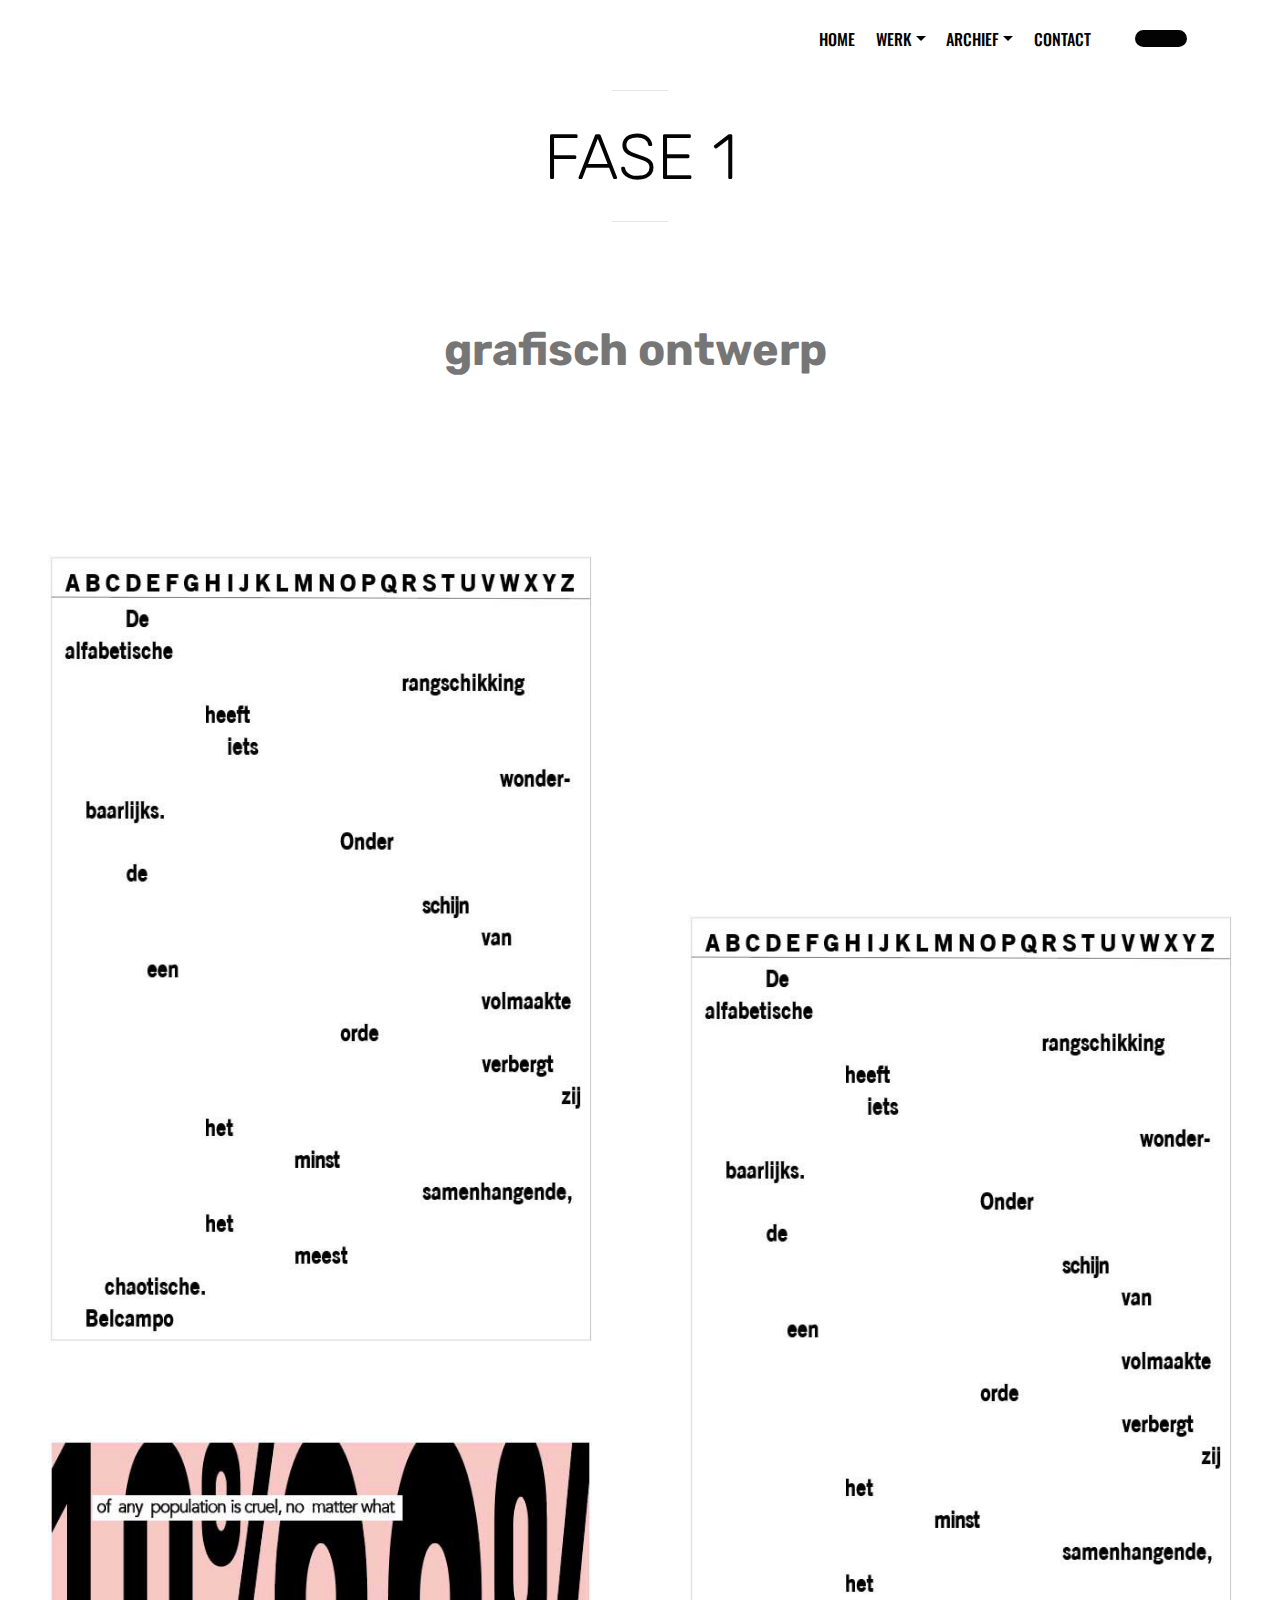
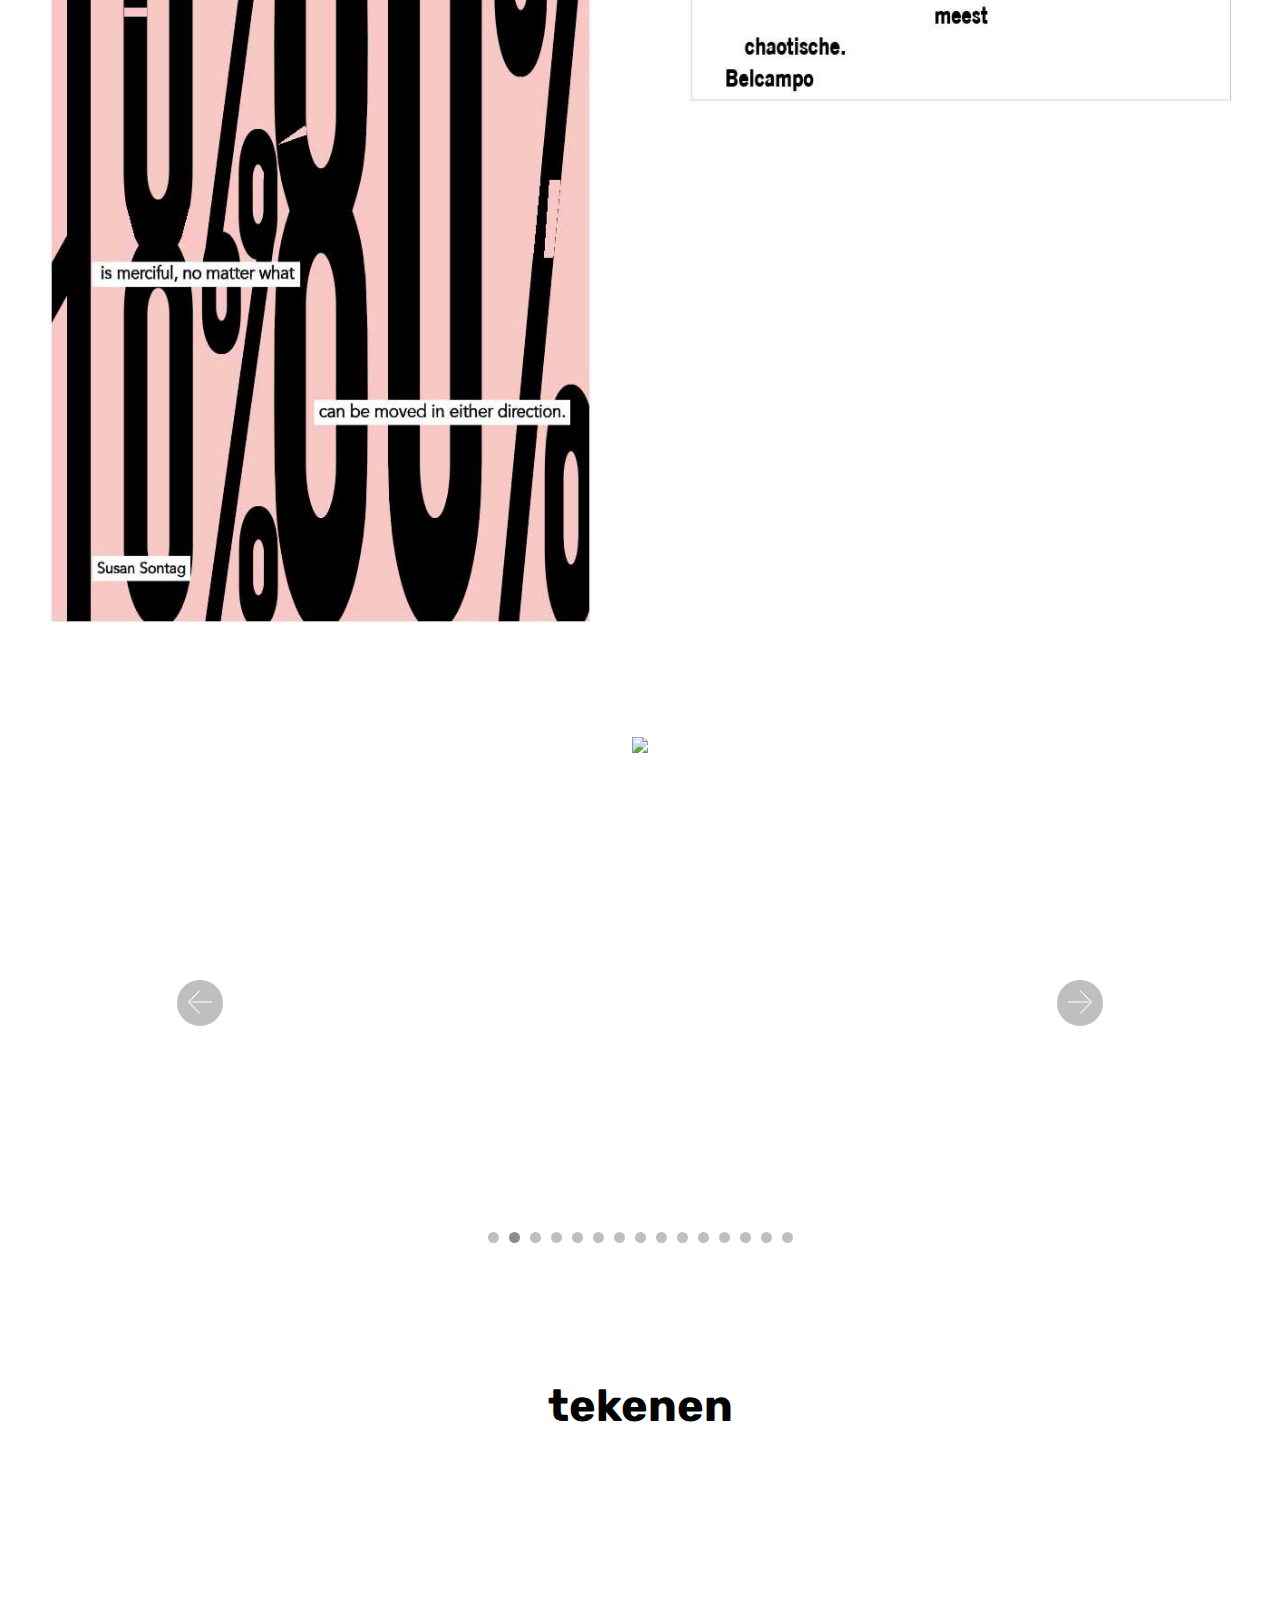
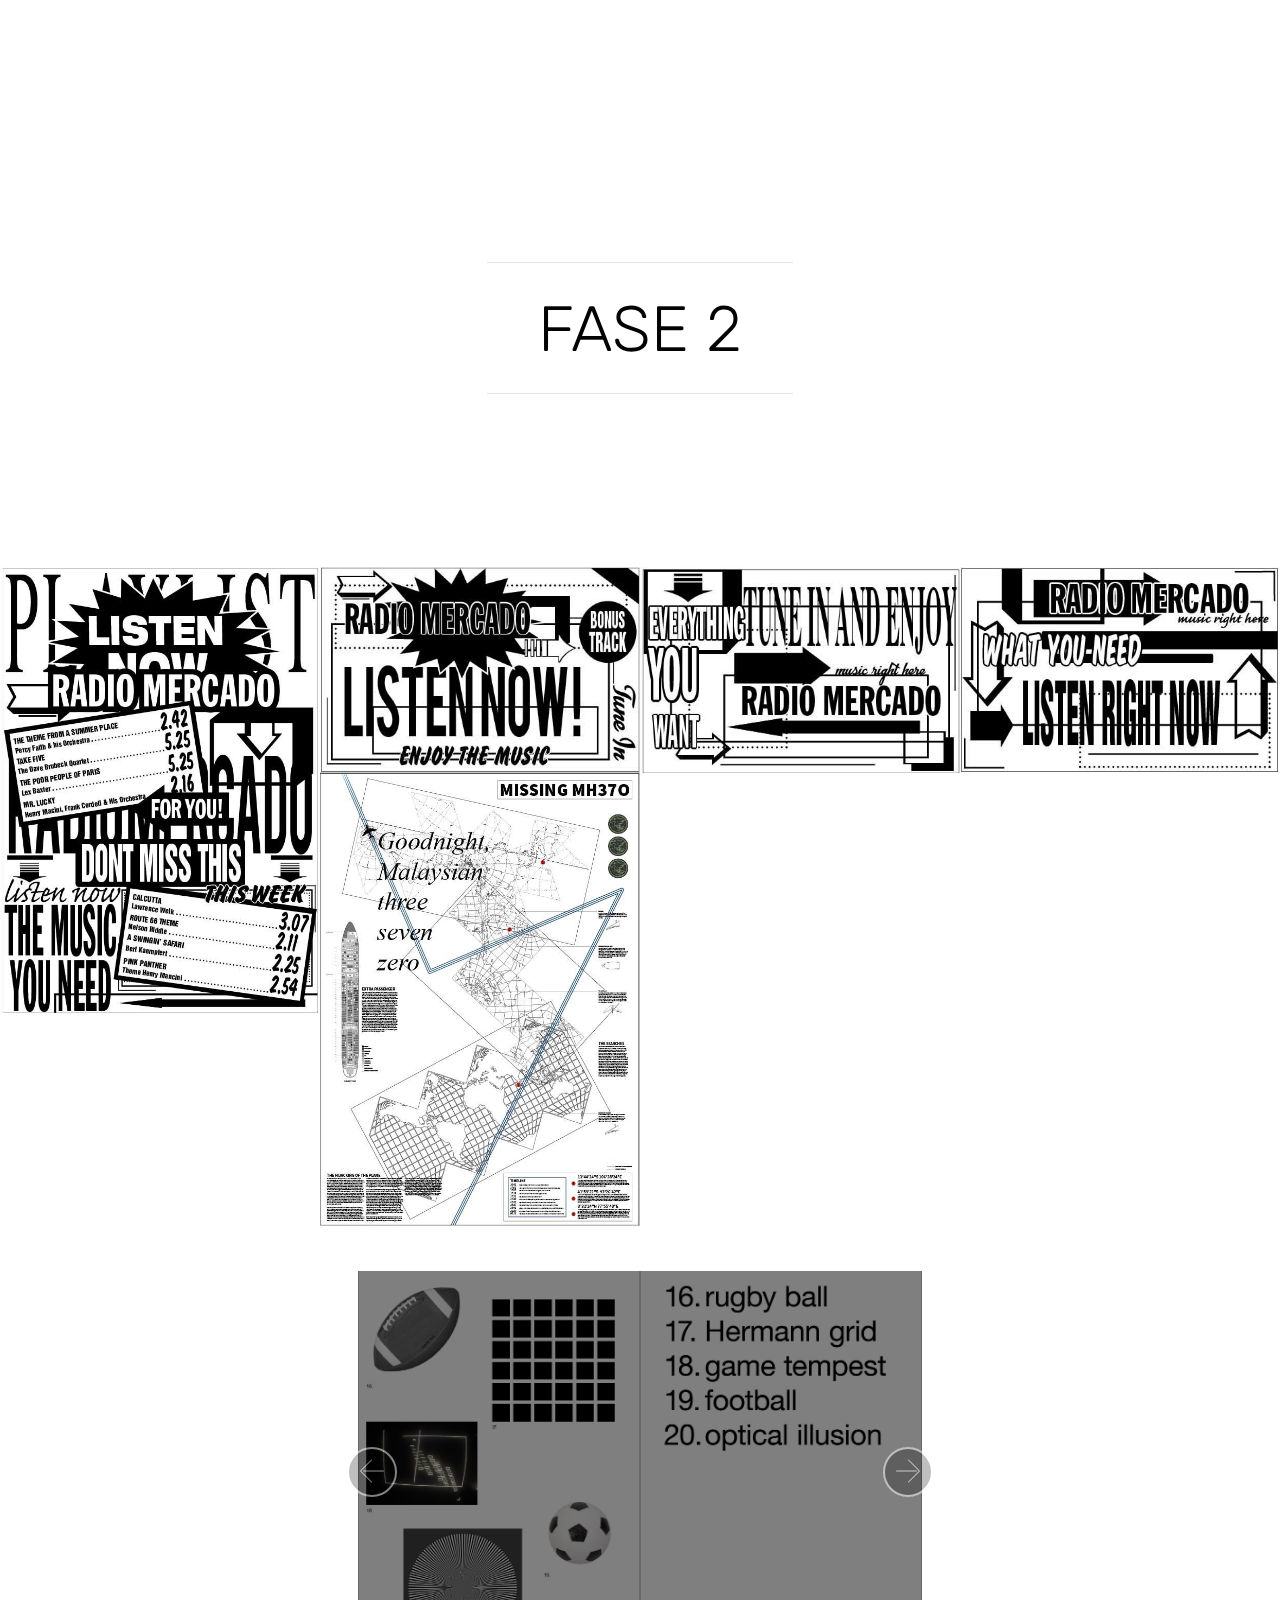
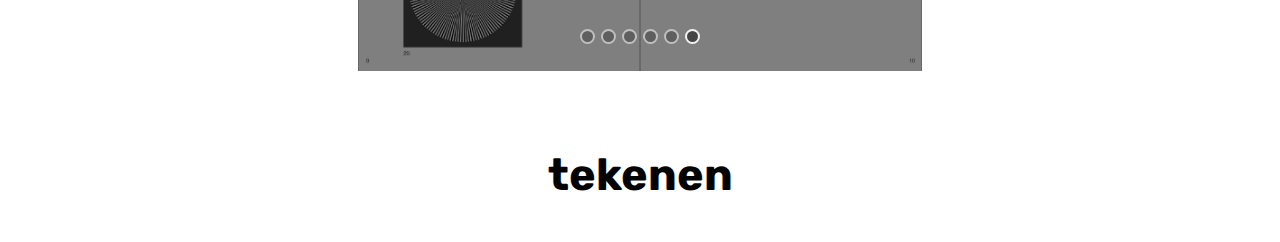
==== commit 289de3db: "create github pages" ====
--- a/page1.html
+++ b/page1.html
@@ -52,7 +52,7 @@
     </nav>
 </section>
 
-<section class="engine"><a href="https://mobiri.se/s">free bootstrap theme</a></section><section class="mbr-section article content10 cid-r61e91xuFr" id="content10-1y">
+<section class="engine"><a href="https://mobiri.se/m">free web design templates</a></section><section class="mbr-section article content10 cid-r61e91xuFr" id="content10-1y">
     
      
 
